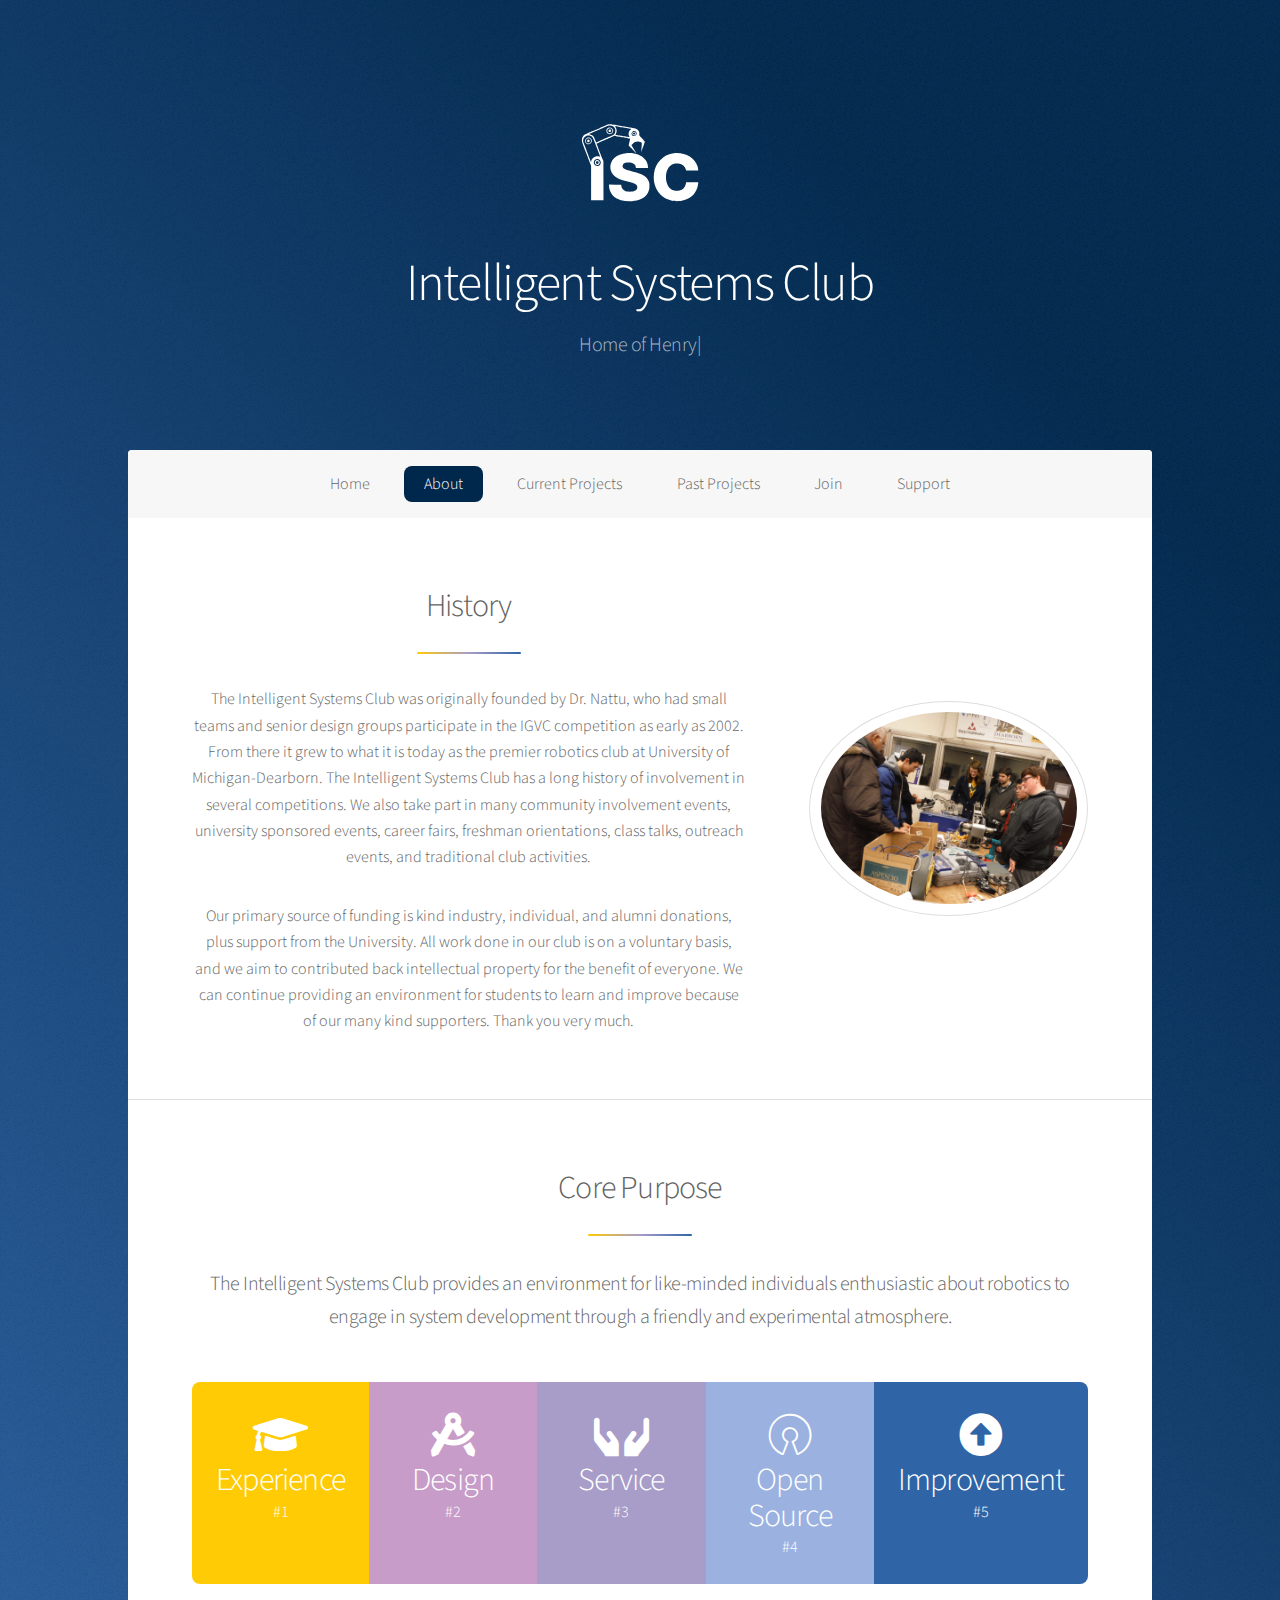
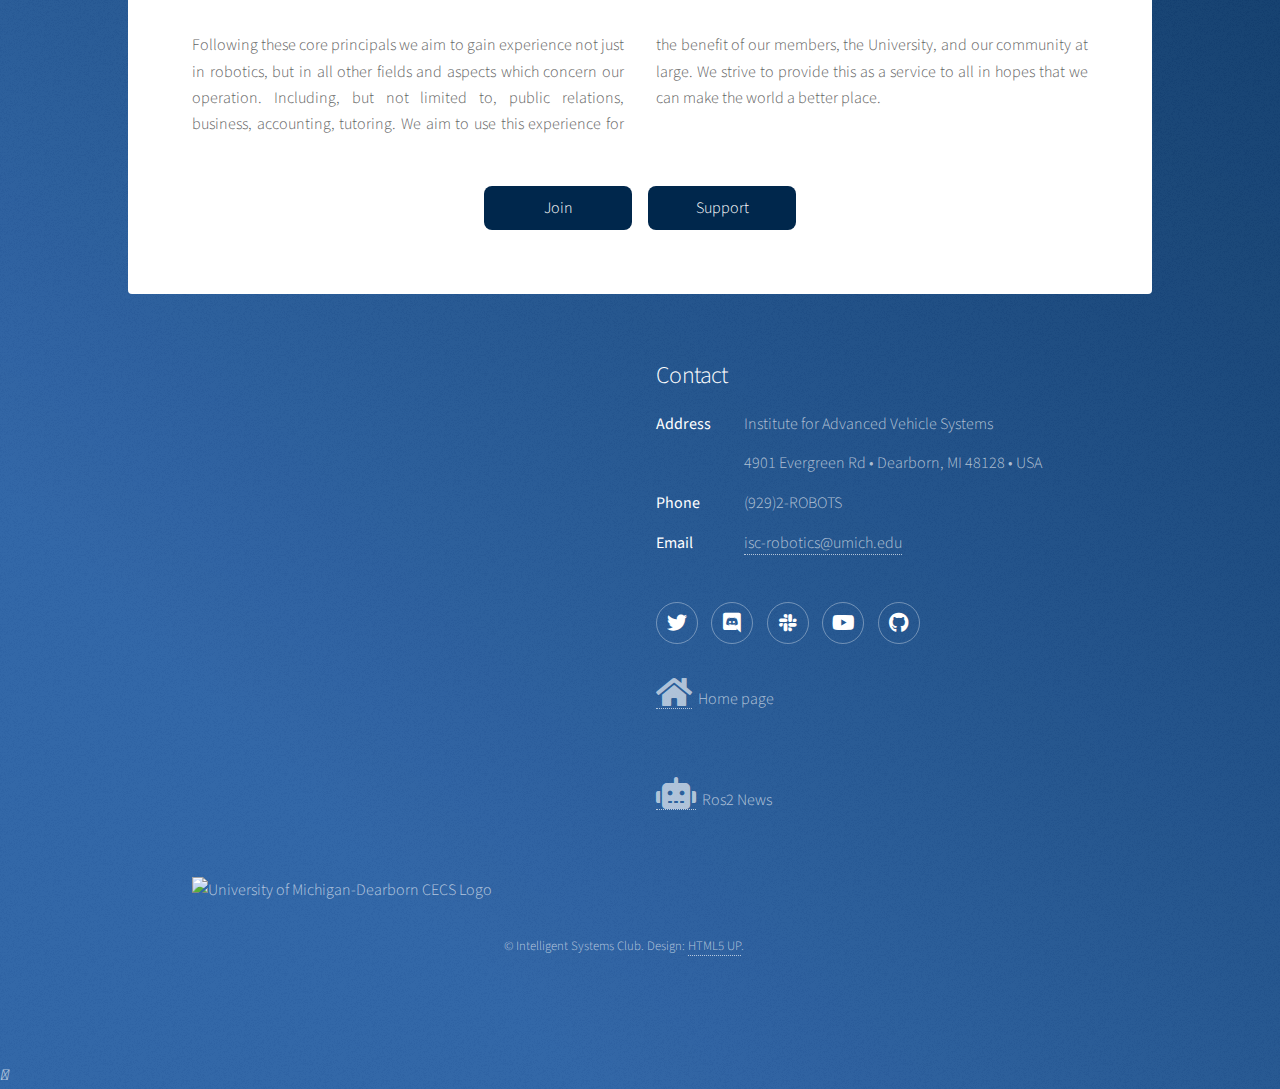
==== about.html @ 3c0016a3 "Merge branch 'main' into main" ====
<!DOCTYPE HTML>
<html lang="en">
	<head>
		<title>Intelligent Systems Club</title>
		<meta charset="utf-8" />
		<meta name="viewport" content="width=device-width, initial-scale=1, user-scalable=no" />
		<link rel="icon" type="image/png" href="images/flavicon.png"/>
		<link rel="stylesheet" href="sass/bin/main.css" />
		<noscript><link rel="stylesheet" href="sass/bin/noscript.css" /></noscript>
	</head>
	<body class="is-preload">

		<!-- Wrapper -->
		<div id="wrapper">

				<!-- Header -->
				<header id="header" class="alt">
					<span class="logo"><img src="images/logo.svg" alt="" /></span>
					<h1>Intelligent Systems Club</h1>
					<p id="splash-text" style="white-space: pre">Sometimes the things we build are smart.</p>
				</header>
				<!-- Nav -->
				<nav id="nav">
					<ul>
						<li><a href="index.html">Home</a></li>
						<li><a class="active">About</a></li>
						<li><a href="current-teams.html">Current Projects</a></li>
						<li><a href="past-teams.html">Past Projects</a></li>
						<li><a href="join.html">Join</a></li>
						<li><a href="sponsors.html">Support</a></li>
					</ul>
				</nav>

				<!-- Main -->
				<div id="main">

					<!-- History -->
					<section id="history" class="main special">
						<div class="spotlight">
							<div class="content">
								<header class="major">
									<h2>History</h2>
								</header>
								<p>
									The Intelligent Systems Club was originally founded by Dr. Nattu, who had small teams and senior design groups
									participate in the IGVC competition as early as 2002. From there it grew to what it is today as the premier 
									robotics club at University of Michigan-Dearborn. The Intelligent Systems Club has a long history of involvement
									in several competitions. We also take part in many community involvement events, university sponsored events,
									career fairs, freshman orientations, class talks, outreach events, and traditional club activities.
								</p>
								<p>
									Our primary source of funding is kind industry, individual, and alumni donations, plus support from the University.
									All work done in our club is on a voluntary basis, and we aim to contributed back intellectual property for the benefit of
									everyone. We can continue providing an environment for students to learn and improve because of our many kind
									supporters. Thank you very much.
								</p>
							</div>
							<span class="image"><img src="images/history.jpg" alt="ISC ELB 184B Room Photo" /></span>
						</div>
					</section>
				
					<!-- Goals -->
					<section id="purpose" class="main special">
						<header class="major">
							<h2>Core Purpose</h2>
							<p>
								The Intelligent Systems Club provides an environment for like-minded individuals enthusiastic
								about robotics to engage in system development through a friendly and experimental atmosphere.
							</p>
						</header>
						<ul class="statistics">
							<li class="style1">
								<span class="icon solid fa-graduation-cap"></span>
								<strong>Experience</strong> #1
							</li>
							<li class="style2">
								<span class="icon solid fa-drafting-compass"></span>
								<strong>Design</strong> #2
							</li>
							<li class="style3">
								<span class="icon solid fa-hands"></span>
								<strong>Service</strong> #3
							</li>
							<li class="style4">
								<span class="icon brands fa-osi"></span>
								<strong>Open Source</strong> #4
							</li>
							<li class="style5">
								<span class="icon solid fa-arrow-alt-circle-up"></span>
								<strong>Improvement</strong> #5
							</li>
						</ul>
						<p class="content">
							Following these core principals we aim to gain experience not just in robotics, but in all other fields and aspects which concern our operation.
							Including, but not limited to, public relations, business, accounting, tutoring. We aim to use this experience for the benefit of our members,
							the University, and our community at large. We strive to provide this as a service to all in hopes that we can make the world a better place.
						</p>
						<footer class="major">
							<ul class="actions special">
								<li><a href="join.html" class="button primary">Join</a></li>
								<li><a href="https://leadersandbest.umich.edu/find/#!/give/basket/fund/326936" class="button primary">Support</a></li>
							</ul>
						</footer>
					</section>

				</div>

			<!-- Footer -->
			<footer id="footer">
				<section>
					<dl class="alt">
						<iframe src="https://calendar.google.com/calendar/embed?height=400&amp;wkst=1&amp;bgcolor=%23ffffff&amp;ctz=America%2FNew_York&amp;src=aXNjLXJvYm90aWNzQHVtaWNoLmVkdQ&amp;src=YWRkcmVzc2Jvb2sjY29udGFjdHNAZ3JvdXAudi5jYWxlbmRhci5nb29nbGUuY29t&amp;src=ZW4udXNhI2hvbGlkYXlAZ3JvdXAudi5jYWxlbmRhci5nb29nbGUuY29t&amp;color=%23039BE5&amp;color=%2333B679&amp;color=%230B8043&amp;showTitle=0&amp;showNav=0&amp;showDate=0&amp;showPrint=0&amp;showTabs=0&amp;showCalendars=0&amp;showTz=1&amp;mode=AGENDA" style="border-width:0" width="400" height="400" frameborder="0" scrolling="no"></iframe>
					</dl>
				</section>
				<section>
					<h2>Contact</h2>
					<dl class="alt">
						<dt>Address</dt>
						<dd>Institute for Advanced Vehicle Systems</dd>
						<dd>4901 Evergreen Rd &bull; Dearborn, MI 48128 &bull; USA</dd>
						<dt>Phone</dt>
						<dd>(929)2-ROBOTS</dd>
						<dt>Email</dt>
						<dd><a href="mailto:isc-robotics@umich.edu">isc-robotics@umich.edu</a></dd>
					</dl>
					<ul class="icons">
						<li><a href="https://twitter.com/iscumd" class="icon brands fa-twitter alt"><span class="label">Twitter</span></a></li>
						<li><a href="https://discord.gg/rFYJDWbCYq" class="icon brands fa-discord alt"><span class="label">Discord</span></a></li>
						<li><a href="https://iscumd.slack.com" class="icon brands fa-slack alt"><span class="label">Slack</span></a></li>
						<li><a href="https://www.youtube.com/channel/UCKsVvxFOK8rj25WXCyK6qrA" class="icon brands fa-youtube alt"><span class="label">Slack</span></a></li>
						<li><a href="https://github.com/iscumd" class="icon brands fa-github alt"><span class="label">GitHub</span></a></li>
						<p><li><a href="http://www.iscumd.com/" class='fas fa-home' style='font-size:32px'></a>&nbsp;&nbsp;Home page </p></li>
						<p><li><a href="https://www.openrobotics.org/blog/tag/ROS+2" class='fas fa-robot' style='font-size:32px'></a>&nbsp;&nbsp;Ros2 News</p></li>
					</ul>
				</section>
				<img src="images/CECS_marketing_white_HEX_LOGO.png" style="height: 50%; width: 50%; object-fit: contain" alt="University of Michigan-Dearborn CECS Logo"> 
				<p class="copyright">&copy; Intelligent Systems Club. Design: <a href="https://html5up.net">HTML5 UP</a>.</p>
			</footer>

		</div>
		<i class="fa-solid fa-robot"></i>
		<!-- Scripts -->
		<script src="js/jquery.min.js"></script>
		<script src="js/jquery.scrollex.min.js"></script>
		<script src="js/jquery.scrolly.min.js"></script>
		<script src="js/browser.min.js"></script>
		<script src="js/breakpoints.min.js"></script>
		<script src="js/util.js"></script>
		<script src="js/main.js"></script>
		<!-- This last one is our custom script, change it if needed-->
		<script src="js/common.js"></script>

	</body>
</html>
---- sass/bin/main.css ----
@import url(fontawesome-all.min.css);
@import "https://fonts.googleapis.com/css?family=Source+Sans+Pro:300,400";
/*
	Stellar by HTML5 UP
	html5up.net | @ajlkn
	Free for personal and commercial use under the CCA 3.0 license (html5up.net/license)
*/
html,
body,
div,
span,
applet,
object,
iframe,
h1,
h2,
h3,
h4,
h5,
h6,
p,
blockquote,
pre,
a,
abbr,
acronym,
address,
big,
cite,
code,
del,
dfn,
em,
img,
ins,
kbd,
q,
s,
samp,
small,
strike,
strong,
sub,
sup,
tt,
var,
b,
u,
i,
center,
dl,
dt,
dd,
ol,
ul,
li,
fieldset,
form,
label,
legend,
table,
caption,
tbody,
tfoot,
thead,
tr,
th,
td,
article,
aside,
canvas,
details,
embed,
figure,
figcaption,
footer,
header,
hgroup,
menu,
nav,
output,
ruby,
section,
summary,
time,
mark,
audio,
video {
  margin: 0;
  padding: 0;
  border: 0;
  font-size: 100%;
  font: inherit;
  vertical-align: baseline;
}

article,
aside,
details,
figcaption,
figure,
footer,
header,
hgroup,
menu,
nav,
section {
  display: block;
}

body {
  line-height: 1;
}

ol,
ul {
  list-style: none;
}

blockquote,
q {
  quotes: none;
}
blockquote:before,
blockquote:after,
q:before,
q:after {
  content: "";
  content: none;
}

table {
  border-collapse: collapse;
  border-spacing: 0;
}

body {
  -webkit-text-size-adjust: none;
}

mark {
  background-color: transparent;
  color: inherit;
}

input::-moz-focus-inner {
  border: 0;
  padding: 0;
}

input,
select,
textarea {
  -moz-appearance: none;
  -webkit-appearance: none;
  -ms-appearance: none;
  appearance: none;
}

/* Basic */
@-ms-viewport {
  width: device-width;
}
body {
  -ms-overflow-style: scrollbar;
}

@media screen and (max-width: 480px) {
  html,
  body {
    min-width: 320px;
  }
}
html {
  box-sizing: border-box;
}

*,
*:before,
*:after {
  box-sizing: inherit;
}

body {
  background-color: #935d8c;
  background-image: url("images/overlay.png"),
    -moz-linear-gradient(45deg, #2f65a7 15%, #00274c 85%);
  background-image: url("images/overlay.png"),
    -webkit-linear-gradient(45deg, #2f65a7 15%, #00274c 85%);
  background-image: url("images/overlay.png"),
    -ms-linear-gradient(45deg, #2f65a7 15%, #00274c 85%);
  background-image: url("images/overlay.png"),
    linear-gradient(45deg, #2f65a7 15%, #00274c 85%);
}
body.is-preload *,
body.is-preload *:before,
body.is-preload *:after {
  -moz-animation: none !important;
  -webkit-animation: none !important;
  -ms-animation: none !important;
  animation: none !important;
  -moz-transition: none !important;
  -webkit-transition: none !important;
  -ms-transition: none !important;
  transition: none !important;
}

/* Type */
body {
  background-color: #935d8c;
  color: rgba(255, 255, 255, 0.65);
}

body,
input,
select,
textarea {
  font-family: "Source Sans Pro", Helvetica, sans-serif;
  font-size: 17pt;
  font-weight: 300;
  line-height: 1.65;
}
@media screen and (max-width: 1680px) {
  body,
  input,
  select,
  textarea {
    font-size: 14pt;
  }
}
@media screen and (max-width: 1280px) {
  body,
  input,
  select,
  textarea {
    font-size: 12pt;
  }
}
@media screen and (max-width: 360px) {
  body,
  input,
  select,
  textarea {
    font-size: 11pt;
  }
}

a {
  -moz-transition: color 0.2s ease, border-bottom 0.2s ease;
  -webkit-transition: color 0.2s ease, border-bottom 0.2s ease;
  -ms-transition: color 0.2s ease, border-bottom 0.2s ease;
  transition: color 0.2s ease, border-bottom 0.2s ease;
  text-decoration: none;
  border-bottom: dotted 1px;
  color: inherit;
}
a:hover {
  border-bottom-color: transparent;
}

strong,
b {
  font-weight: 400;
}

em,
i {
  font-style: italic;
}

p {
  margin: 0 0 2em 0;
}
p.content {
  -moz-columns: 20em 2;
  -webkit-columns: 20em 2;
  -ms-columns: 20em 2;
  columns: 20em 2;
  -moz-column-gap: 2em;
  -webkit-column-gap: 2em;
  -ms-column-gap: 2em;
  column-gap: 2em;
  text-align: justify;
}

h1,
h2,
h3,
h4,
h5,
h6 {
  font-weight: 300;
  line-height: 1.5;
  margin: 0 0 0.7em 0;
  letter-spacing: -0.025em;
}
h1 a,
h2 a,
h3 a,
h4 a,
h5 a,
h6 a {
  color: inherit;
  text-decoration: none;
}

h1 {
  font-size: 2.5em;
  line-height: 1.2;
}

h2 {
  font-size: 1.5em;
}

h3 {
  font-size: 1.25em;
}

h4 {
  font-size: 1.1em;
}

h5 {
  font-size: 0.9em;
}

h6 {
  font-size: 0.7em;
}

@media screen and (max-width: 736px) {
  h1 {
    font-size: 2em;
  }
}
sub {
  font-size: 0.8em;
  position: relative;
  top: 0.5em;
}

sup {
  font-size: 0.8em;
  position: relative;
  top: -0.5em;
}

blockquote {
  border-left: solid 4px;
  font-style: italic;
  margin: 0 0 2em 0;
  padding: 0.5em 0 0.5em 2em;
}

code {
  border-radius: 8px;
  border: solid 1px;
  font-family: "Courier New", monospace;
  font-size: 0.9em;
  margin: 0 0.25em;
  padding: 0.25em 0.65em;
}

pre {
  -webkit-overflow-scrolling: touch;
  font-family: "Courier New", monospace;
  font-size: 0.9em;
  margin: 0 0 2em 0;
}
pre code {
  display: block;
  line-height: 1.75;
  padding: 1em 1.5em;
  overflow-x: auto;
}

hr {
  border: 0;
  border-bottom: solid 1px;
  margin: 2em 0;
}
hr.major {
  margin: 3em 0;
}

.align-left {
  text-align: left;
}

.align-center {
  text-align: center;
}

.align-right {
  text-align: right;
}

input,
select,
textarea {
  color: #ffffff;
}

a:hover {
  color: #ffffff;
}

strong,
b {
  color: #ffffff;
}

h1,
h2,
h3,
h4,
h5,
h6 {
  color: #ffffff;
}

blockquote {
  border-left-color: rgba(255, 255, 255, 0.35);
}

code {
  background: rgba(255, 255, 255, 0.075);
  border-color: rgba(255, 255, 255, 0.35);
}

hr {
  border-bottom-color: rgba(255, 255, 255, 0.35);
}

/* Row */
.row {
  display: flex;
  flex-wrap: wrap;
  box-sizing: border-box;
  align-items: stretch;
}
.row > * {
  box-sizing: border-box;
}
.row.gtr-uniform > * > :last-child {
  margin-bottom: 0;
}
.row.aln-left {
  justify-content: flex-start;
}
.row.aln-center {
  justify-content: center;
}
.row.aln-right {
  justify-content: flex-end;
}
.row.aln-top {
  align-items: flex-start;
}
.row.aln-middle {
  align-items: center;
}
.row.aln-bottom {
  align-items: flex-end;
}
.row > .imp {
  order: -1;
}
.row > .col-1 {
  width: 8.3333333333%;
}
.row > .off-1 {
  margin-left: 8.3333333333%;
}
.row > .col-2 {
  width: 16.6666666667%;
}
.row > .off-2 {
  margin-left: 16.6666666667%;
}
.row > .col-3 {
  width: 25%;
}
.row > .off-3 {
  margin-left: 25%;
}
.row > .col-4 {
  width: 33.3333333333%;
}
.row > .off-4 {
  margin-left: 33.3333333333%;
}
.row > .col-5 {
  width: 41.6666666667%;
}
.row > .off-5 {
  margin-left: 41.6666666667%;
}
.row > .col-6 {
  width: 50%;
}
.row > .off-6 {
  margin-left: 50%;
}
.row > .col-7 {
  width: 58.3333333333%;
}
.row > .off-7 {
  margin-left: 58.3333333333%;
}
.row > .col-8 {
  width: 66.6666666667%;
}
.row > .off-8 {
  margin-left: 66.6666666667%;
}
.row > .col-9 {
  width: 75%;
}
.row > .off-9 {
  margin-left: 75%;
}
.row > .col-10 {
  width: 83.3333333333%;
}
.row > .off-10 {
  margin-left: 83.3333333333%;
}
.row > .col-11 {
  width: 91.6666666667%;
}
.row > .off-11 {
  margin-left: 91.6666666667%;
}
.row > .col-12 {
  width: 100%;
}
.row > .off-12 {
  margin-left: 100%;
}
.row.gtr-0 {
  margin-top: 0;
  margin-left: 0em;
}
.row.gtr-0 > * {
  padding: 0 0 0 0em;
}
.row.gtr-0.gtr-uniform {
  margin-top: 0em;
}
.row.gtr-0.gtr-uniform > * {
  padding-top: 0em;
}
.row.gtr-25 {
  margin-top: 0;
  margin-left: -0.375em;
}
.row.gtr-25 > * {
  padding: 0 0 0 0.375em;
}
.row.gtr-25.gtr-uniform {
  margin-top: -0.375em;
}
.row.gtr-25.gtr-uniform > * {
  padding-top: 0.375em;
}
.row.gtr-50 {
  margin-top: 0;
  margin-left: -0.75em;
}
.row.gtr-50 > * {
  padding: 0 0 0 0.75em;
}
.row.gtr-50.gtr-uniform {
  margin-top: -0.75em;
}
.row.gtr-50.gtr-uniform > * {
  padding-top: 0.75em;
}
.row {
  margin-top: 0;
  margin-left: -1.5em;
}
.row > * {
  padding: 0 0 0 1.5em;
}
.row.gtr-uniform {
  margin-top: -1.5em;
}
.row.gtr-uniform > * {
  padding-top: 1.5em;
}
.row.gtr-150 {
  margin-top: 0;
  margin-left: -2.25em;
}
.row.gtr-150 > * {
  padding: 0 0 0 2.25em;
}
.row.gtr-150.gtr-uniform {
  margin-top: -2.25em;
}
.row.gtr-150.gtr-uniform > * {
  padding-top: 2.25em;
}
.row.gtr-200 {
  margin-top: 0;
  margin-left: -3em;
}
.row.gtr-200 > * {
  padding: 0 0 0 3em;
}
.row.gtr-200.gtr-uniform {
  margin-top: -3em;
}
.row.gtr-200.gtr-uniform > * {
  padding-top: 3em;
}
@media screen and (max-width: 1680px) {
  .row {
    display: flex;
    flex-wrap: wrap;
    box-sizing: border-box;
    align-items: stretch;
  }
  .row > * {
    box-sizing: border-box;
  }
  .row.gtr-uniform > * > :last-child {
    margin-bottom: 0;
  }
  .row.aln-left {
    justify-content: flex-start;
  }
  .row.aln-center {
    justify-content: center;
  }
  .row.aln-right {
    justify-content: flex-end;
  }
  .row.aln-top {
    align-items: flex-start;
  }
  .row.aln-middle {
    align-items: center;
  }
  .row.aln-bottom {
    align-items: flex-end;
  }
  .row > .imp-xlarge {
    order: -1;
  }
  .row > .col-1-xlarge {
    width: 8.3333333333%;
  }
  .row > .off-1-xlarge {
    margin-left: 8.3333333333%;
  }
  .row > .col-2-xlarge {
    width: 16.6666666667%;
  }
  .row > .off-2-xlarge {
    margin-left: 16.6666666667%;
  }
  .row > .col-3-xlarge {
    width: 25%;
  }
  .row > .off-3-xlarge {
    margin-left: 25%;
  }
  .row > .col-4-xlarge {
    width: 33.3333333333%;
  }
  .row > .off-4-xlarge {
    margin-left: 33.3333333333%;
  }
  .row > .col-5-xlarge {
    width: 41.6666666667%;
  }
  .row > .off-5-xlarge {
    margin-left: 41.6666666667%;
  }
  .row > .col-6-xlarge {
    width: 50%;
  }
  .row > .off-6-xlarge {
    margin-left: 50%;
  }
  .row > .col-7-xlarge {
    width: 58.3333333333%;
  }
  .row > .off-7-xlarge {
    margin-left: 58.3333333333%;
  }
  .row > .col-8-xlarge {
    width: 66.6666666667%;
  }
  .row > .off-8-xlarge {
    margin-left: 66.6666666667%;
  }
  .row > .col-9-xlarge {
    width: 75%;
  }
  .row > .off-9-xlarge {
    margin-left: 75%;
  }
  .row > .col-10-xlarge {
    width: 83.3333333333%;
  }
  .row > .off-10-xlarge {
    margin-left: 83.3333333333%;
  }
  .row > .col-11-xlarge {
    width: 91.6666666667%;
  }
  .row > .off-11-xlarge {
    margin-left: 91.6666666667%;
  }
  .row > .col-12-xlarge {
    width: 100%;
  }
  .row > .off-12-xlarge {
    margin-left: 100%;
  }
  .row.gtr-0 {
    margin-top: 0;
    margin-left: 0em;
  }
  .row.gtr-0 > * {
    padding: 0 0 0 0em;
  }
  .row.gtr-0.gtr-uniform {
    margin-top: 0em;
  }
  .row.gtr-0.gtr-uniform > * {
    padding-top: 0em;
  }
  .row.gtr-25 {
    margin-top: 0;
    margin-left: -0.375em;
  }
  .row.gtr-25 > * {
    padding: 0 0 0 0.375em;
  }
  .row.gtr-25.gtr-uniform {
    margin-top: -0.375em;
  }
  .row.gtr-25.gtr-uniform > * {
    padding-top: 0.375em;
  }
  .row.gtr-50 {
    margin-top: 0;
    margin-left: -0.75em;
  }
  .row.gtr-50 > * {
    padding: 0 0 0 0.75em;
  }
  .row.gtr-50.gtr-uniform {
    margin-top: -0.75em;
  }
  .row.gtr-50.gtr-uniform > * {
    padding-top: 0.75em;
  }
  .row {
    margin-top: 0;
    margin-left: -1.5em;
  }
  .row > * {
    padding: 0 0 0 1.5em;
  }
  .row.gtr-uniform {
    margin-top: -1.5em;
  }
  .row.gtr-uniform > * {
    padding-top: 1.5em;
  }
  .row.gtr-150 {
    margin-top: 0;
    margin-left: -2.25em;
  }
  .row.gtr-150 > * {
    padding: 0 0 0 2.25em;
  }
  .row.gtr-150.gtr-uniform {
    margin-top: -2.25em;
  }
  .row.gtr-150.gtr-uniform > * {
    padding-top: 2.25em;
  }
  .row.gtr-200 {
    margin-top: 0;
    margin-left: -3em;
  }
  .row.gtr-200 > * {
    padding: 0 0 0 3em;
  }
  .row.gtr-200.gtr-uniform {
    margin-top: -3em;
  }
  .row.gtr-200.gtr-uniform > * {
    padding-top: 3em;
  }
}
@media screen and (max-width: 1280px) {
  .row {
    display: flex;
    flex-wrap: wrap;
    box-sizing: border-box;
    align-items: stretch;
  }
  .row > * {
    box-sizing: border-box;
  }
  .row.gtr-uniform > * > :last-child {
    margin-bottom: 0;
  }
  .row.aln-left {
    justify-content: flex-start;
  }
  .row.aln-center {
    justify-content: center;
  }
  .row.aln-right {
    justify-content: flex-end;
  }
  .row.aln-top {
    align-items: flex-start;
  }
  .row.aln-middle {
    align-items: center;
  }
  .row.aln-bottom {
    align-items: flex-end;
  }
  .row > .imp-large {
    order: -1;
  }
  .row > .col-1-large {
    width: 8.3333333333%;
  }
  .row > .off-1-large {
    margin-left: 8.3333333333%;
  }
  .row > .col-2-large {
    width: 16.6666666667%;
  }
  .row > .off-2-large {
    margin-left: 16.6666666667%;
  }
  .row > .col-3-large {
    width: 25%;
  }
  .row > .off-3-large {
    margin-left: 25%;
  }
  .row > .col-4-large {
    width: 33.3333333333%;
  }
  .row > .off-4-large {
    margin-left: 33.3333333333%;
  }
  .row > .col-5-large {
    width: 41.6666666667%;
  }
  .row > .off-5-large {
    margin-left: 41.6666666667%;
  }
  .row > .col-6-large {
    width: 50%;
  }
  .row > .off-6-large {
    margin-left: 50%;
  }
  .row > .col-7-large {
    width: 58.3333333333%;
  }
  .row > .off-7-large {
    margin-left: 58.3333333333%;
  }
  .row > .col-8-large {
    width: 66.6666666667%;
  }
  .row > .off-8-large {
    margin-left: 66.6666666667%;
  }
  .row > .col-9-large {
    width: 75%;
  }
  .row > .off-9-large {
    margin-left: 75%;
  }
  .row > .col-10-large {
    width: 83.3333333333%;
  }
  .row > .off-10-large {
    margin-left: 83.3333333333%;
  }
  .row > .col-11-large {
    width: 91.6666666667%;
  }
  .row > .off-11-large {
    margin-left: 91.6666666667%;
  }
  .row > .col-12-large {
    width: 100%;
  }
  .row > .off-12-large {
    margin-left: 100%;
  }
  .row.gtr-0 {
    margin-top: 0;
    margin-left: 0em;
  }
  .row.gtr-0 > * {
    padding: 0 0 0 0em;
  }
  .row.gtr-0.gtr-uniform {
    margin-top: 0em;
  }
  .row.gtr-0.gtr-uniform > * {
    padding-top: 0em;
  }
  .row.gtr-25 {
    margin-top: 0;
    margin-left: -0.375em;
  }
  .row.gtr-25 > * {
    padding: 0 0 0 0.375em;
  }
  .row.gtr-25.gtr-uniform {
    margin-top: -0.375em;
  }
  .row.gtr-25.gtr-uniform > * {
    padding-top: 0.375em;
  }
  .row.gtr-50 {
    margin-top: 0;
    margin-left: -0.75em;
  }
  .row.gtr-50 > * {
    padding: 0 0 0 0.75em;
  }
  .row.gtr-50.gtr-uniform {
    margin-top: -0.75em;
  }
  .row.gtr-50.gtr-uniform > * {
    padding-top: 0.75em;
  }
  .row {
    margin-top: 0;
    margin-left: -1.5em;
  }
  .row > * {
    padding: 0 0 0 1.5em;
  }
  .row.gtr-uniform {
    margin-top: -1.5em;
  }
  .row.gtr-uniform > * {
    padding-top: 1.5em;
  }
  .row.gtr-150 {
    margin-top: 0;
    margin-left: -2.25em;
  }
  .row.gtr-150 > * {
    padding: 0 0 0 2.25em;
  }
  .row.gtr-150.gtr-uniform {
    margin-top: -2.25em;
  }
  .row.gtr-150.gtr-uniform > * {
    padding-top: 2.25em;
  }
  .row.gtr-200 {
    margin-top: 0;
    margin-left: -3em;
  }
  .row.gtr-200 > * {
    padding: 0 0 0 3em;
  }
  .row.gtr-200.gtr-uniform {
    margin-top: -3em;
  }
  .row.gtr-200.gtr-uniform > * {
    padding-top: 3em;
  }
}
@media screen and (max-width: 980px) {
  .row {
    display: flex;
    flex-wrap: wrap;
    box-sizing: border-box;
    align-items: stretch;
  }
  .row > * {
    box-sizing: border-box;
  }
  .row.gtr-uniform > * > :last-child {
    margin-bottom: 0;
  }
  .row.aln-left {
    justify-content: flex-start;
  }
  .row.aln-center {
    justify-content: center;
  }
  .row.aln-right {
    justify-content: flex-end;
  }
  .row.aln-top {
    align-items: flex-start;
  }
  .row.aln-middle {
    align-items: center;
  }
  .row.aln-bottom {
    align-items: flex-end;
  }
  .row > .imp-medium {
    order: -1;
  }
  .row > .col-1-medium {
    width: 8.3333333333%;
  }
  .row > .off-1-medium {
    margin-left: 8.3333333333%;
  }
  .row > .col-2-medium {
    width: 16.6666666667%;
  }
  .row > .off-2-medium {
    margin-left: 16.6666666667%;
  }
  .row > .col-3-medium {
    width: 25%;
  }
  .row > .off-3-medium {
    margin-left: 25%;
  }
  .row > .col-4-medium {
    width: 33.3333333333%;
  }
  .row > .off-4-medium {
    margin-left: 33.3333333333%;
  }
  .row > .col-5-medium {
    width: 41.6666666667%;
  }
  .row > .off-5-medium {
    margin-left: 41.6666666667%;
  }
  .row > .col-6-medium {
    width: 50%;
  }
  .row > .off-6-medium {
    margin-left: 50%;
  }
  .row > .col-7-medium {
    width: 58.3333333333%;
  }
  .row > .off-7-medium {
    margin-left: 58.3333333333%;
  }
  .row > .col-8-medium {
    width: 66.6666666667%;
  }
  .row > .off-8-medium {
    margin-left: 66.6666666667%;
  }
  .row > .col-9-medium {
    width: 75%;
  }
  .row > .off-9-medium {
    margin-left: 75%;
  }
  .row > .col-10-medium {
    width: 83.3333333333%;
  }
  .row > .off-10-medium {
    margin-left: 83.3333333333%;
  }
  .row > .col-11-medium {
    width: 91.6666666667%;
  }
  .row > .off-11-medium {
    margin-left: 91.6666666667%;
  }
  .row > .col-12-medium {
    width: 100%;
  }
  .row > .off-12-medium {
    margin-left: 100%;
  }
  .row.gtr-0 {
    margin-top: 0;
    margin-left: 0em;
  }
  .row.gtr-0 > * {
    padding: 0 0 0 0em;
  }
  .row.gtr-0.gtr-uniform {
    margin-top: 0em;
  }
  .row.gtr-0.gtr-uniform > * {
    padding-top: 0em;
  }
  .row.gtr-25 {
    margin-top: 0;
    margin-left: -0.375em;
  }
  .row.gtr-25 > * {
    padding: 0 0 0 0.375em;
  }
  .row.gtr-25.gtr-uniform {
    margin-top: -0.375em;
  }
  .row.gtr-25.gtr-uniform > * {
    padding-top: 0.375em;
  }
  .row.gtr-50 {
    margin-top: 0;
    margin-left: -0.75em;
  }
  .row.gtr-50 > * {
    padding: 0 0 0 0.75em;
  }
  .row.gtr-50.gtr-uniform {
    margin-top: -0.75em;
  }
  .row.gtr-50.gtr-uniform > * {
    padding-top: 0.75em;
  }
  .row {
    margin-top: 0;
    margin-left: -1.5em;
  }
  .row > * {
    padding: 0 0 0 1.5em;
  }
  .row.gtr-uniform {
    margin-top: -1.5em;
  }
  .row.gtr-uniform > * {
    padding-top: 1.5em;
  }
  .row.gtr-150 {
    margin-top: 0;
    margin-left: -2.25em;
  }
  .row.gtr-150 > * {
    padding: 0 0 0 2.25em;
  }
  .row.gtr-150.gtr-uniform {
    margin-top: -2.25em;
  }
  .row.gtr-150.gtr-uniform > * {
    padding-top: 2.25em;
  }
  .row.gtr-200 {
    margin-top: 0;
    margin-left: -3em;
  }
  .row.gtr-200 > * {
    padding: 0 0 0 3em;
  }
  .row.gtr-200.gtr-uniform {
    margin-top: -3em;
  }
  .row.gtr-200.gtr-uniform > * {
    padding-top: 3em;
  }
}
@media screen and (max-width: 736px) {
  .row {
    display: flex;
    flex-wrap: wrap;
    box-sizing: border-box;
    align-items: stretch;
  }
  .row > * {
    box-sizing: border-box;
  }
  .row.gtr-uniform > * > :last-child {
    margin-bottom: 0;
  }
  .row.aln-left {
    justify-content: flex-start;
  }
  .row.aln-center {
    justify-content: center;
  }
  .row.aln-right {
    justify-content: flex-end;
  }
  .row.aln-top {
    align-items: flex-start;
  }
  .row.aln-middle {
    align-items: center;
  }
  .row.aln-bottom {
    align-items: flex-end;
  }
  .row > .imp-small {
    order: -1;
  }
  .row > .col-1-small {
    width: 8.3333333333%;
  }
  .row > .off-1-small {
    margin-left: 8.3333333333%;
  }
  .row > .col-2-small {
    width: 16.6666666667%;
  }
  .row > .off-2-small {
    margin-left: 16.6666666667%;
  }
  .row > .col-3-small {
    width: 25%;
  }
  .row > .off-3-small {
    margin-left: 25%;
  }
  .row > .col-4-small {
    width: 33.3333333333%;
  }
  .row > .off-4-small {
    margin-left: 33.3333333333%;
  }
  .row > .col-5-small {
    width: 41.6666666667%;
  }
  .row > .off-5-small {
    margin-left: 41.6666666667%;
  }
  .row > .col-6-small {
    width: 50%;
  }
  .row > .off-6-small {
    margin-left: 50%;
  }
  .row > .col-7-small {
    width: 58.3333333333%;
  }
  .row > .off-7-small {
    margin-left: 58.3333333333%;
  }
  .row > .col-8-small {
    width: 66.6666666667%;
  }
  .row > .off-8-small {
    margin-left: 66.6666666667%;
  }
  .row > .col-9-small {
    width: 75%;
  }
  .row > .off-9-small {
    margin-left: 75%;
  }
  .row > .col-10-small {
    width: 83.3333333333%;
  }
  .row > .off-10-small {
    margin-left: 83.3333333333%;
  }
  .row > .col-11-small {
    width: 91.6666666667%;
  }
  .row > .off-11-small {
    margin-left: 91.6666666667%;
  }
  .row > .col-12-small {
    width: 100%;
  }
  .row > .off-12-small {
    margin-left: 100%;
  }
  .row.gtr-0 {
    margin-top: 0;
    margin-left: 0em;
  }
  .row.gtr-0 > * {
    padding: 0 0 0 0em;
  }
  .row.gtr-0.gtr-uniform {
    margin-top: 0em;
  }
  .row.gtr-0.gtr-uniform > * {
    padding-top: 0em;
  }
  .row.gtr-25 {
    margin-top: 0;
    margin-left: -0.25em;
  }
  .row.gtr-25 > * {
    padding: 0 0 0 0.25em;
  }
  .row.gtr-25.gtr-uniform {
    margin-top: -0.25em;
  }
  .row.gtr-25.gtr-uniform > * {
    padding-top: 0.25em;
  }
  .row.gtr-50 {
    margin-top: 0;
    margin-left: -0.5em;
  }
  .row.gtr-50 > * {
    padding: 0 0 0 0.5em;
  }
  .row.gtr-50.gtr-uniform {
    margin-top: -0.5em;
  }
  .row.gtr-50.gtr-uniform > * {
    padding-top: 0.5em;
  }
  .row {
    margin-top: 0;
    margin-left: -1em;
  }
  .row > * {
    padding: 0 0 0 1em;
  }
  .row.gtr-uniform {
    margin-top: -1em;
  }
  .row.gtr-uniform > * {
    padding-top: 1em;
  }
  .row.gtr-150 {
    margin-top: 0;
    margin-left: -1.5em;
  }
  .row.gtr-150 > * {
    padding: 0 0 0 1.5em;
  }
  .row.gtr-150.gtr-uniform {
    margin-top: -1.5em;
  }
  .row.gtr-150.gtr-uniform > * {
    padding-top: 1.5em;
  }
  .row.gtr-200 {
    margin-top: 0;
    margin-left: -2em;
  }
  .row.gtr-200 > * {
    padding: 0 0 0 2em;
  }
  .row.gtr-200.gtr-uniform {
    margin-top: -2em;
  }
  .row.gtr-200.gtr-uniform > * {
    padding-top: 2em;
  }
}
@media screen and (max-width: 480px) {
  .row {
    display: flex;
    flex-wrap: wrap;
    box-sizing: border-box;
    align-items: stretch;
  }
  .row > * {
    box-sizing: border-box;
  }
  .row.gtr-uniform > * > :last-child {
    margin-bottom: 0;
  }
  .row.aln-left {
    justify-content: flex-start;
  }
  .row.aln-center {
    justify-content: center;
  }
  .row.aln-right {
    justify-content: flex-end;
  }
  .row.aln-top {
    align-items: flex-start;
  }
  .row.aln-middle {
    align-items: center;
  }
  .row.aln-bottom {
    align-items: flex-end;
  }
  .row > .imp-xsmall {
    order: -1;
  }
  .row > .col-1-xsmall {
    width: 8.3333333333%;
  }
  .row > .off-1-xsmall {
    margin-left: 8.3333333333%;
  }
  .row > .col-2-xsmall {
    width: 16.6666666667%;
  }
  .row > .off-2-xsmall {
    margin-left: 16.6666666667%;
  }
  .row > .col-3-xsmall {
    width: 25%;
  }
  .row > .off-3-xsmall {
    margin-left: 25%;
  }
  .row > .col-4-xsmall {
    width: 33.3333333333%;
  }
  .row > .off-4-xsmall {
    margin-left: 33.3333333333%;
  }
  .row > .col-5-xsmall {
    width: 41.6666666667%;
  }
  .row > .off-5-xsmall {
    margin-left: 41.6666666667%;
  }
  .row > .col-6-xsmall {
    width: 50%;
  }
  .row > .off-6-xsmall {
    margin-left: 50%;
  }
  .row > .col-7-xsmall {
    width: 58.3333333333%;
  }
  .row > .off-7-xsmall {
    margin-left: 58.3333333333%;
  }
  .row > .col-8-xsmall {
    width: 66.6666666667%;
  }
  .row > .off-8-xsmall {
    margin-left: 66.6666666667%;
  }
  .row > .col-9-xsmall {
    width: 75%;
  }
  .row > .off-9-xsmall {
    margin-left: 75%;
  }
  .row > .col-10-xsmall {
    width: 83.3333333333%;
  }
  .row > .off-10-xsmall {
    margin-left: 83.3333333333%;
  }
  .row > .col-11-xsmall {
    width: 91.6666666667%;
  }
  .row > .off-11-xsmall {
    margin-left: 91.6666666667%;
  }
  .row > .col-12-xsmall {
    width: 100%;
  }
  .row > .off-12-xsmall {
    margin-left: 100%;
  }
  .row.gtr-0 {
    margin-top: 0;
    margin-left: 0em;
  }
  .row.gtr-0 > * {
    padding: 0 0 0 0em;
  }
  .row.gtr-0.gtr-uniform {
    margin-top: 0em;
  }
  .row.gtr-0.gtr-uniform > * {
    padding-top: 0em;
  }
  .row.gtr-25 {
    margin-top: 0;
    margin-left: -0.3125em;
  }
  .row.gtr-25 > * {
    padding: 0 0 0 0.3125em;
  }
  .row.gtr-25.gtr-uniform {
    margin-top: -0.3125em;
  }
  .row.gtr-25.gtr-uniform > * {
    padding-top: 0.3125em;
  }
  .row.gtr-50 {
    margin-top: 0;
    margin-left: -0.625em;
  }
  .row.gtr-50 > * {
    padding: 0 0 0 0.625em;
  }
  .row.gtr-50.gtr-uniform {
    margin-top: -0.625em;
  }
  .row.gtr-50.gtr-uniform > * {
    padding-top: 0.625em;
  }
  .row {
    margin-top: 0;
    margin-left: -1.25em;
  }
  .row > * {
    padding: 0 0 0 1.25em;
  }
  .row.gtr-uniform {
    margin-top: -1.25em;
  }
  .row.gtr-uniform > * {
    padding-top: 1.25em;
  }
  .row.gtr-150 {
    margin-top: 0;
    margin-left: -1.875em;
  }
  .row.gtr-150 > * {
    padding: 0 0 0 1.875em;
  }
  .row.gtr-150.gtr-uniform {
    margin-top: -1.875em;
  }
  .row.gtr-150.gtr-uniform > * {
    padding-top: 1.875em;
  }
  .row.gtr-200 {
    margin-top: 0;
    margin-left: -2.5em;
  }
  .row.gtr-200 > * {
    padding: 0 0 0 2.5em;
  }
  .row.gtr-200.gtr-uniform {
    margin-top: -2.5em;
  }
  .row.gtr-200.gtr-uniform > * {
    padding-top: 2.5em;
  }
}

/* Box */
.box {
  border-radius: 8px;
  border: solid;
  margin-bottom: 2em;
  padding: 1.5em;
}
.box > :last-child,
.box > :last-child > :last-child,
.box > :last-child > :last-child > :last-child {
  margin-bottom: 0;
}
.box.alt {
  border: 0;
  border-radius: 0;
  padding: 0;
}

.box {
  border-color: rgba(255, 255, 255, 0.35);
}

/* Button */
input[type="submit"],
input[type="reset"],
input[type="button"],
button,
.button {
  -moz-appearance: none;
  -webkit-appearance: none;
  -ms-appearance: none;
  appearance: none;
  -moz-transition: background-color 0.2s ease-in-out, color 0.2s ease-in-out;
  -webkit-transition: background-color 0.2s ease-in-out, color 0.2s ease-in-out;
  -ms-transition: background-color 0.2s ease-in-out, color 0.2s ease-in-out;
  transition: background-color 0.2s ease-in-out, color 0.2s ease-in-out;
  border-radius: 8px;
  border: 0;
  cursor: pointer;
  display: inline-block;
  font-weight: 300;
  height: 2.75em;
  line-height: 2.75em;
  min-width: 9.25em;
  padding: 0 1.5em;
  text-align: center;
  text-decoration: none;
  white-space: nowrap;
}
input[type="submit"].icon,
input[type="reset"].icon,
input[type="button"].icon,
button.icon,
.button.icon {
  padding-left: 1.35em;
}
input[type="submit"].icon:before,
input[type="reset"].icon:before,
input[type="button"].icon:before,
button.icon:before,
.button.icon:before {
  margin-right: 0.5em;
}
input[type="submit"].fit,
input[type="reset"].fit,
input[type="button"].fit,
button.fit,
.button.fit {
  width: 100%;
}
input[type="submit"].small,
input[type="reset"].small,
input[type="button"].small,
button.small,
.button.small {
  font-size: 0.8em;
}
input[type="submit"].large,
input[type="reset"].large,
input[type="button"].large,
button.large,
.button.large {
  font-size: 1.35em;
}
input[type="submit"].disabled,
input[type="submit"]:disabled,
input[type="reset"].disabled,
input[type="reset"]:disabled,
input[type="button"].disabled,
input[type="button"]:disabled,
button.disabled,
button:disabled,
.button.disabled,
.button:disabled {
  pointer-events: none;
  opacity: 0.25;
}
@media screen and (max-width: 736px) {
  input[type="submit"],
  input[type="reset"],
  input[type="button"],
  button,
  .button {
    min-width: 0;
  }
}

input[type="submit"],
input[type="reset"],
input[type="button"],
button,
.button {
  background-color: transparent;
  box-shadow: inset 0 0 0 1px rgba(255, 255, 255, 0.35);
  color: #ffffff !important;
}
input[type="submit"]:hover,
input[type="reset"]:hover,
input[type="button"]:hover,
button:hover,
.button:hover {
  background-color: rgba(255, 255, 255, 0.075);
}
input[type="submit"]:active,
input[type="reset"]:active,
input[type="button"]:active,
button:active,
.button:active {
  background-color: rgba(255, 255, 255, 0.2);
}
input[type="submit"].icon:before,
input[type="reset"].icon:before,
input[type="button"].icon:before,
button.icon:before,
.button.icon:before {
  color: rgba(255, 255, 255, 0.5);
}
input[type="submit"].primary,
input[type="reset"].primary,
input[type="button"].primary,
button.primary,
.button.primary {
  background-color: #00274c;
  color: #ffffff !important;
  box-shadow: none;
}
input[type="submit"].primary:hover,
input[type="reset"].primary:hover,
input[type="button"].primary:hover,
button.primary:hover,
.button.primary:hover {
  background-color: #002f5b;
}
input[type="submit"].primary:active,
input[type="reset"].primary:active,
input[type="button"].primary:active,
button.primary:active,
.button.primary:active {
  background-color: #00274c;
}
input[type="submit"].primary.icon:before,
input[type="reset"].primary.icon:before,
input[type="button"].primary.icon:before,
button.primary.icon:before,
.button.primary.icon:before {
  color: #ffffff !important;
}

/* Form */
form {
  margin: 0 0 2em 0;
}

label {
  display: block;
  font-size: 0.9em;
  font-weight: 400;
  margin: 0 0 1em 0;
}

input[type="text"],
input[type="password"],
input[type="email"],
select,
textarea {
  -moz-appearance: none;
  -webkit-appearance: none;
  -ms-appearance: none;
  appearance: none;
  border-radius: 8px;
  border: solid 1px;
  color: inherit;
  display: block;
  outline: 0;
  padding: 0 1em;
  text-decoration: none;
  width: 100%;
}
input[type="text"]:invalid,
input[type="password"]:invalid,
input[type="email"]:invalid,
select:invalid,
textarea:invalid {
  box-shadow: none;
}

select {
  background-size: 1.25rem;
  background-repeat: no-repeat;
  background-position: calc(100% - 1rem) center;
  height: 2.75em;
  padding-right: 2.75em;
  text-overflow: ellipsis;
}
select:focus::-ms-value {
  background-color: transparent;
}
select::-ms-expand {
  display: none;
}

input[type="text"],
input[type="password"],
input[type="email"],
select {
  height: 2.75em;
}

textarea {
  padding: 0.75em 1em;
}

input[type="checkbox"],
input[type="radio"] {
  -moz-appearance: none;
  -webkit-appearance: none;
  -ms-appearance: none;
  appearance: none;
  display: block;
  float: left;
  margin-right: -2em;
  opacity: 0;
  width: 1em;
  z-index: -1;
}
input[type="checkbox"] + label,
input[type="radio"] + label {
  text-decoration: none;
  cursor: pointer;
  display: inline-block;
  font-size: 1em;
  font-weight: 300;
  padding-left: 2.4em;
  padding-right: 0.75em;
  position: relative;
}
input[type="checkbox"] + label:before,
input[type="radio"] + label:before {
  -moz-osx-font-smoothing: grayscale;
  -webkit-font-smoothing: antialiased;
  display: inline-block;
  font-style: normal;
  font-variant: normal;
  text-rendering: auto;
  line-height: 1;
  text-transform: none !important;
  font-family: "Font Awesome 5 Free";
  font-weight: 900;
}
input[type="checkbox"] + label:before,
input[type="radio"] + label:before {
  border-radius: 8px;
  border: solid 1px;
  content: "";
  display: inline-block;
  font-size: 0.8em;
  height: 2.0625em;
  left: 0;
  line-height: 2.0625em;
  position: absolute;
  text-align: center;
  top: 0;
  width: 2.0625em;
}
input[type="checkbox"]:checked + label:before,
input[type="radio"]:checked + label:before {
  content: "\f00c";
}

input[type="checkbox"] + label:before {
  border-radius: 8px;
}

input[type="radio"] + label:before {
  border-radius: 100%;
}

::-webkit-input-placeholder {
  opacity: 1;
}

:-moz-placeholder {
  opacity: 1;
}

::-moz-placeholder {
  opacity: 1;
}

:-ms-input-placeholder {
  opacity: 1;
}

label {
  color: #ffffff;
}

input[type="text"],
input[type="password"],
input[type="email"],
select,
textarea {
  background-color: rgba(255, 255, 255, 0.075);
  border-color: rgba(255, 255, 255, 0.35);
}
input[type="text"]:focus,
input[type="password"]:focus,
input[type="email"]:focus,
select:focus,
textarea:focus {
  border-color: #00274c;
  box-shadow: 0 0 0 1px #00274c;
}

select {
  background-image: url("data:image/svg+xml;charset=utf8,%3Csvg xmlns='http://www.w3.org/2000/svg' width='40' height='40' preserveAspectRatio='none' viewBox='0 0 40 40'%3E%3Cpath d='M9.4,12.3l10.4,10.4l10.4-10.4c0.2-0.2,0.5-0.4,0.9-0.4c0.3,0,0.6,0.1,0.9,0.4l3.3,3.3c0.2,0.2,0.4,0.5,0.4,0.9 c0,0.4-0.1,0.6-0.4,0.9L20.7,31.9c-0.2,0.2-0.5,0.4-0.9,0.4c-0.3,0-0.6-0.1-0.9-0.4L4.3,17.3c-0.2-0.2-0.4-0.5-0.4-0.9 c0-0.4,0.1-0.6,0.4-0.9l3.3-3.3c0.2-0.2,0.5-0.4,0.9-0.4S9.1,12.1,9.4,12.3z' fill='rgba(255, 255, 255, 0.35)' /%3E%3C/svg%3E");
}
select option {
  color: #ffffff;
  background: #935d8c;
}

input[type="checkbox"] + label,
input[type="radio"] + label {
  color: rgba(255, 255, 255, 0.65);
}
input[type="checkbox"] + label:before,
input[type="radio"] + label:before {
  background: rgba(255, 255, 255, 0.075);
  border-color: rgba(255, 255, 255, 0.35);
}
input[type="checkbox"]:checked + label:before,
input[type="radio"]:checked + label:before {
  background-color: #ffffff;
  border-color: #ffffff;
  color: #935d8c;
}
input[type="checkbox"]:focus + label:before,
input[type="radio"]:focus + label:before {
  border-color: #00274c;
  box-shadow: 0 0 0 1px #00274c;
}

::-webkit-input-placeholder {
  color: rgba(255, 255, 255, 0.5) !important;
}

:-moz-placeholder {
  color: rgba(255, 255, 255, 0.5) !important;
}

::-moz-placeholder {
  color: rgba(255, 255, 255, 0.5) !important;
}

:-ms-input-placeholder {
  color: rgba(255, 255, 255, 0.5) !important;
}

.formerize-placeholder {
  color: rgba(255, 255, 255, 0.5) !important;
}

/* Icon */
.icon {
  text-decoration: none;
  -moz-transition: background-color 0.2s ease-in-out, color 0.2s ease-in-out;
  -webkit-transition: background-color 0.2s ease-in-out, color 0.2s ease-in-out;
  -ms-transition: background-color 0.2s ease-in-out, color 0.2s ease-in-out;
  transition: background-color 0.2s ease-in-out, color 0.2s ease-in-out;
  border-bottom: none;
  position: relative;
}
.icon:before {
  -moz-osx-font-smoothing: grayscale;
  -webkit-font-smoothing: antialiased;
  display: inline-block;
  font-style: normal;
  font-variant: normal;
  text-rendering: auto;
  line-height: 1;
  text-transform: none !important;
  font-family: "Font Awesome 5 Free";
  font-weight: 400;
}
.icon > .label {
  display: none;
}
.icon:before {
  line-height: solid;
}
.icon.solid:before {
  font-weight: 900;
}
.icon.brands:before {
  font-family: "Font Awesome 5 Brands";
}
.icon.major {
  border: solid 1px;
  display: inline-block;
  border-radius: 100%;
  padding: 0.65em;
  margin: 0 0 2em 0;
  cursor: default;
}
.icon.major:before {
  display: inline-block;
  font-size: 6.25rem;
  width: 2.25em;
  height: 2.25em;
  line-height: 2.2em;
  border-radius: 100%;
  border: solid 1px;
  text-align: center;
}
.icon.alt {
  display: inline-block;
  border: solid 1px;
  border-radius: 100%;
}
.icon.alt:before {
  display: block;
  font-size: 1.25em;
  width: 2em;
  height: 2em;
  text-align: center;
  line-height: 2em;
}
.icon.style1 {
  color: #ffcb05;
}
.icon.style2 {
  color: #c79cc8;
}
.icon.style3 {
  color: #a89cc8;
}
.icon.style4 {
  color: #9bb2e1;
}
.icon.style5 {
  color: #2f65a7;
}
@media screen and (max-width: 1680px) {
  .icon.major:before {
    font-size: 5.5rem;
  }
}
@media screen and (max-width: 1280px) {
  .icon.major:before {
    font-size: 4.75rem;
  }
}
@media screen and (max-width: 736px) {
  .icon.major {
    margin: 0 0 1.5em 0;
    padding: 0.35em;
  }
  .icon.major:before {
    font-size: 3.5rem;
  }
}

.icon.major {
  border-color: rgba(255, 255, 255, 0.35);
}
.icon.major:before {
  border-color: rgba(255, 255, 255, 0.35);
}
.icon.alt {
  border-color: rgba(255, 255, 255, 0.35);
  color: #ffffff;
}
.icon.alt:hover {
  background-color: #ffcb05;
}
.icon.alt:active {
  background-color: rgba(255, 255, 255, 0.2);
}

/* Image */
.image {
  border-radius: 8px;
  border: 0;
  display: inline-block;
  position: relative;
}
.image img {
  border-radius: 8px;
  display: block;
}
.image.left,
.image.right {
  max-width: 40%;
}
.image.left img,
.image.right img {
  width: 100%;
}
.image.left {
  float: left;
  margin: 0 1.5em 1em 0;
  top: 0.25em;
}
.image.right {
  float: right;
  margin: 0 0 1em 1.5em;
  top: 0.25em;
}
.image.fit {
  display: block;
  margin: 0 0 2em 0;
  width: 100%;
}
.image.fit img {
  width: 100%;
}
.image.main {
  display: block;
  margin: 0 0 3em 0;
  width: 100%;
}
.image.main img {
  width: 100%;
}

/* List */
ol {
  list-style: decimal;
  margin: 0 0 2em 0;
  padding-left: 1.25em;
}
ol li {
  padding-left: 0.25em;
}

ul {
  list-style: disc;
  margin: 0 0 2em 0;
  padding-left: 1em;
}
ul li {
  padding-left: 0.5em;
}
ul.alt {
  list-style: none;
  padding-left: 0;
}
ul.alt li {
  border-top: solid 1px;
  padding: 0.5em 0;
}
ul.alt li:first-child {
  border-top: 0;
  padding-top: 0;
}

dl {
  margin: 0 0 2em 0;
}
dl dt {
  display: block;
  font-weight: 400;
  margin: 0 0 1em 0;
}
dl dd {
  margin-left: 2em;
}
dl.alt dt {
  display: block;
  width: 3em;
  margin: 0;
  clear: left;
  float: left;
}
dl.alt dd {
  margin: 0 0 0.85em 5.5em;
}
dl.alt:after {
  content: "";
  display: block;
  clear: both;
}

ul.alt li {
  border-top-color: rgba(255, 255, 255, 0.35);
}

dl dt {
  color: #ffffff;
}

/* Actions */
ul.actions {
  display: -moz-flex;
  display: -webkit-flex;
  display: -ms-flex;
  display: flex;
  cursor: default;
  list-style: none;
  margin-left: -1em;
  padding-left: 0;
}
ul.actions li {
  padding: 0 0 0 1em;
  vertical-align: middle;
}
ul.actions.special {
  -moz-justify-content: center;
  -webkit-justify-content: center;
  -ms-justify-content: center;
  justify-content: center;
  width: 100%;
  margin-left: 0;
}
ul.actions.special li:first-child {
  padding-left: 0;
}
ul.actions.stacked {
  -moz-flex-direction: column;
  -webkit-flex-direction: column;
  -ms-flex-direction: column;
  flex-direction: column;
  margin-left: 0;
}
ul.actions.stacked li {
  padding: 1.3em 0 0 0;
}
ul.actions.stacked li:first-child {
  padding-top: 0;
}
ul.actions.fit {
  width: calc(100% + 1em);
}
ul.actions.fit li {
  -moz-flex-grow: 1;
  -webkit-flex-grow: 1;
  -ms-flex-grow: 1;
  flex-grow: 1;
  -moz-flex-shrink: 1;
  -webkit-flex-shrink: 1;
  -ms-flex-shrink: 1;
  flex-shrink: 1;
  width: 100%;
}
ul.actions.fit li > * {
  width: 100%;
}
ul.actions.fit.stacked {
  width: 100%;
}
@media screen and (max-width: 480px) {
  ul.actions:not(.fixed) {
    -moz-flex-direction: column;
    -webkit-flex-direction: column;
    -ms-flex-direction: column;
    flex-direction: column;
    margin-left: 0;
    width: 100% !important;
  }
  ul.actions:not(.fixed) li {
    -moz-flex-grow: 1;
    -webkit-flex-grow: 1;
    -ms-flex-grow: 1;
    flex-grow: 1;
    -moz-flex-shrink: 1;
    -webkit-flex-shrink: 1;
    -ms-flex-shrink: 1;
    flex-shrink: 1;
    padding: 1em 0 0 0;
    text-align: center;
    width: 100%;
  }
  ul.actions:not(.fixed) li > * {
    width: 100%;
  }
  ul.actions:not(.fixed) li:first-child {
    padding-top: 0;
  }
  ul.actions:not(.fixed) li input[type="submit"],
  ul.actions:not(.fixed) li input[type="reset"],
  ul.actions:not(.fixed) li input[type="button"],
  ul.actions:not(.fixed) li button,
  ul.actions:not(.fixed) li .button {
    width: 100%;
  }
  ul.actions:not(.fixed) li input[type="submit"].icon:before,
  ul.actions:not(.fixed) li input[type="reset"].icon:before,
  ul.actions:not(.fixed) li input[type="button"].icon:before,
  ul.actions:not(.fixed) li button.icon:before,
  ul.actions:not(.fixed) li .button.icon:before {
    margin-left: -0.5rem;
  }
}

/* Icons */
ul.icons {
  cursor: default;
  list-style: none;
  padding-left: 0;
}
ul.icons li {
  display: inline-block;
  padding: 0 0.65em 0 0;
}
ul.icons li:last-child {
  padding-right: 0 !important;
}

/* Section/Article */
section.special,
article.special {
  text-align: center;
}

header.major {
  margin-bottom: 3em;
}
header.major h2 {
  font-size: 2em;
}
header.major h2:after {
  display: block;
  content: "";
  width: 3.25em;
  height: 2px;
  margin: 0.7em 0 1em 0;
  border-radius: 2px;
}
section.special header.major h2:after,
article.special header.major h2:after {
  margin-left: auto;
  margin-right: auto;
}
header.major p {
  font-size: 1.25em;
  letter-spacing: -0.025em;
}
header.major.special {
  text-align: center;
}
header.major.special h2:after {
  margin-left: auto;
  margin-right: auto;
}

footer.major {
  margin-top: 3em;
}

@media screen and (max-width: 736px) {
  header.major {
    margin-bottom: 0;
  }
  header.major h2 {
    font-size: 1.5em;
  }
  header.major p {
    font-size: 1em;
    letter-spacing: 0;
  }
  header.major p br {
    display: none;
  }

  footer.major {
    margin-top: 0;
  }
}
header.major h2:after {
  background-color: rgba(255, 255, 255, 0.35);
}

/* Table */
.table-wrapper {
  -webkit-overflow-scrolling: touch;
  overflow-x: auto;
}

table {
  margin: 0 0 2em 0;
  width: 100%;
}
table tbody tr {
  border: solid 1px;
  border-left: 0;
  border-right: 0;
}
table td {
  padding: 0.75em 0.75em;
}
table th {
  font-size: 0.9em;
  font-weight: 400;
  padding: 0 0.75em 0.75em 0.75em;
  text-align: left;
}
table thead {
  border-bottom: solid 2px;
}
table tfoot {
  border-top: solid 2px;
}
table.alt {
  border-collapse: separate;
}
table.alt tbody tr td {
  border: solid 1px;
  border-left-width: 0;
  border-top-width: 0;
}
table.alt tbody tr td:first-child {
  border-left-width: 1px;
}
table.alt tbody tr:first-child td {
  border-top-width: 1px;
}
table.alt thead {
  border-bottom: 0;
}
table.alt tfoot {
  border-top: 0;
}

table tbody tr {
  border-color: rgba(255, 255, 255, 0.35);
}
table tbody tr:nth-child(2n + 1) {
  background-color: rgba(255, 255, 255, 0.075);
}
table th {
  color: #ffffff;
}
table thead {
  border-bottom-color: rgba(255, 255, 255, 0.35);
}
table tfoot {
  border-top-color: rgba(255, 255, 255, 0.35);
}
table.alt tbody tr td {
  border-color: rgba(255, 255, 255, 0.35);
}

/* Projects */
.projects {
  display: -moz-flex;
  display: -webkit-flex;
  display: -ms-flex;
  display: flex;
  -moz-flex-wrap: wrap;
  -webkit-flex-wrap: wrap;
  -ms-flex-wrap: wrap;
  flex-wrap: wrap;
  -moz-justify-content: center;
  -webkit-justify-content: center;
  -ms-justify-content: center;
  justify-content: center;
  width: calc(100% + 2em);
  margin: 0 0 3em -2em;
  padding: 0;
  list-style: none;
}
.projects li {
  width: calc(33.3333333333% - 2em);
  margin-left: 2em;
  margin-top: 3em;
  padding: 0;
}
.projects li:nth-child(1),
.projects li:nth-child(2),
.projects li:nth-child(3) {
  margin-top: 0;
}
.projects li > :last-child {
  margin-bottom: 0;
}
@media screen and (max-width: 980px) {
  .projects li {
    width: calc(50% - 2em);
  }
  .projects li:nth-child(3) {
    margin-top: 3em;
  }
}
@media screen and (max-width: 736px) {
  .projects {
    width: 100%;
    margin: 0 0 2em 0;
  }
  .projects li {
    width: 100%;
    margin-left: 0;
    margin-top: 2em;
  }
  .projects li:nth-child(2),
  .projects li:nth-child(3) {
    margin-top: 2em;
  }
}

/* Statistics */
.statistics {
  display: -moz-flex;
  display: -webkit-flex;
  display: -ms-flex;
  display: flex;
  width: 100%;
  margin: 0 0 3em 0;
  padding: 0;
  list-style: none;
  cursor: default;
}
.statistics li {
  -moz-flex: 1;
  -webkit-flex: 1;
  -ms-flex: 1;
  flex: 1;
  padding: 1.5em;
  color: #ffffff;
  text-align: center;
}
.statistics li.style1 {
  background-color: #ffcb05;
}
.statistics li.style2 {
  background-color: #c79cc8;
}
.statistics li.style3 {
  background-color: #a89cc8;
}
.statistics li.style4 {
  background-color: #9bb2e1;
}
.statistics li.style5 {
  background-color: #2f65a7;
}
.statistics li strong,
.statistics li b {
  display: block;
  font-size: 2em;
  line-height: 1.1;
  color: inherit !important;
  font-weight: 300;
  letter-spacing: -0.025em;
}
.statistics li:first-child {
  border-top-left-radius: 8px;
  border-bottom-left-radius: 8px;
}
.statistics li:last-child {
  border-top-right-radius: 8px;
  border-bottom-right-radius: 8px;
}
.statistics li .icon {
  display: inline-block;
}
.statistics li .icon:before {
  font-size: 2.75rem;
  line-height: 1.3;
}
@media screen and (max-width: 980px) {
  .statistics li strong,
  .statistics li b {
    font-size: 1.5em;
  }
}
@media screen and (max-width: 736px) {
  .statistics {
    display: block;
    width: 20em;
    max-width: 100%;
    margin: 0 auto 2em auto;
  }
  .statistics li:first-child {
    border-bottom-left-radius: 0;
    border-top-right-radius: 8px;
  }
  .statistics li:last-child {
    border-top-right-radius: 0;
    border-bottom-left-radius: 8px;
  }
  .statistics li .icon:before {
    font-size: 3.75rem;
  }
  .statistics li strong,
  .statistics li b {
    font-size: 2.5em;
  }
}

/* Spotlight */
.spotlight {
  display: -moz-flex;
  display: -webkit-flex;
  display: -ms-flex;
  display: flex;
  -moz-align-items: center;
  -webkit-align-items: center;
  -ms-align-items: center;
  align-items: center;
  margin: 0 0 2em 0;
}
.spotlight .content {
  -moz-flex: 1;
  -webkit-flex: 1;
  -ms-flex: 1;
  flex: 1;
}
.spotlight .content > :last-child {
  margin-bottom: 0;
}
.spotlight .content header.major {
  margin: 0 0 2em 0;
}
.spotlight .image {
  display: inline-block;
  margin-left: 4em;
  padding: 0.65em;
  border-radius: 100%;
  border: solid 1px;
}
.spotlight .image img {
  display: block;
  border-radius: 100%;
  width: 16em;
}
@media screen and (max-width: 980px) {
  .spotlight {
    -moz-flex-direction: column-reverse;
    -webkit-flex-direction: column-reverse;
    -ms-flex-direction: column-reverse;
    flex-direction: column-reverse;
    text-align: center;
  }
  .spotlight .content {
    -moz-flex: 0 1 auto;
    -webkit-flex: 0 1 auto;
    -ms-flex: 0 1 auto;
    flex: 0 1 auto;
    width: 100%;
  }
  .spotlight .content header.major h2:after {
    margin-left: auto;
    margin-right: auto;
  }
  .spotlight .content .actions {
    -moz-justify-content: center;
    -webkit-justify-content: center;
    -ms-justify-content: center;
    justify-content: center;
    width: calc(100% + 1em);
  }
  .spotlight .image {
    -moz-flex: 0 1 auto;
    -webkit-flex: 0 1 auto;
    -ms-flex: 0 1 auto;
    flex: 0 1 auto;
    margin-left: 0;
    margin-bottom: 2em;
  }
}
@media screen and (max-width: 736px) {
  .spotlight .image {
    padding: 0.35em;
  }
  .spotlight .image img {
    width: 12em;
  }
}

.spotlight .image {
  border-color: rgba(255, 255, 255, 0.35);
}

/* Header */
#header {
  padding: 5em 5em 1em 5em;
  text-align: center;
}
#header h1 {
  margin: 0 0 0.25em 0;
}
#header p {
  font-size: 1.25em;
  letter-spacing: -0.025em;
}
#header.alt {
  padding: 7em 5em 4em 5em;
}
#header.alt h1 {
  font-size: 3.25em;
}
#header.alt > * {
  -moz-transition: opacity 3s ease;
  -webkit-transition: opacity 3s ease;
  -ms-transition: opacity 3s ease;
  transition: opacity 3s ease;
  -moz-transition-delay: 0.5s;
  -webkit-transition-delay: 0.5s;
  -ms-transition-delay: 0.5s;
  transition-delay: 0.5s;
  opacity: 1;
}
#header.alt .logo {
  -moz-transition: opacity 1.25s ease, -moz-transform 0.5s ease;
  -webkit-transition: opacity 1.25s ease, -webkit-transform 0.5s ease;
  -ms-transition: opacity 1.25s ease, -ms-transform 0.5s ease;
  transition: opacity 1.25s ease, transform 0.5s ease;
  -moz-transition-delay: 0s;
  -webkit-transition-delay: 0s;
  -ms-transition-delay: 0s;
  transition-delay: 0s;
  display: block;
  margin: 0 0 1.5em 0;
}
#header.alt .logo img {
  display: block;
  margin: 0 auto;
  max-width: 75%;
}
@media screen and (max-width: 1280px) {
  #header {
    padding: 4em 4em 0.1em 4em;
  }
  #header.alt {
    padding: 6em 4em 3em 4em;
  }
}
@media screen and (max-width: 980px) {
  #header {
    padding: 4em 3em 0.1em 3em;
  }
  #header.alt {
    padding: 5em 3em 2em 3em;
  }
}
@media screen and (max-width: 736px) {
  #header {
    padding: 3em 2em 0.1em 2em;
  }
  #header p {
    font-size: 1em;
    letter-spacing: 0;
  }
  #header p br {
    display: none;
  }
  #header.alt {
    padding: 4em 2em 1em 2em;
  }
  #header.alt h1 {
    font-size: 2.5em;
  }
}
@media screen and (max-width: 480px) {
  #header {
    padding: 3em 1.5em 0.1em 1.5em;
  }
  #header.alt {
    padding: 4em 1.5em 1em 1.5em;
  }
}
@media screen and (max-width: 360px) {
  #header {
    padding: 2.5em 1em 0.1em 1em;
  }
  #header.alt {
    padding: 3.5em 1em 0.5em 1em;
  }
}
body.is-preload #header.alt > * {
  opacity: 0;
}
body.is-preload #header.alt .logo {
  -moz-transform: scale(0.8) rotate(-30deg);
  -webkit-transform: scale(0.8) rotate(-30deg);
  -ms-transform: scale(0.8) rotate(-30deg);
  transform: scale(0.8) rotate(-30deg);
}

/* Nav */
#nav {
  -moz-transition: background-color 0.2s ease, border-top-left-radius 0.2s ease,
    border-top-right-radius 0.2s ease, padding 0.2s ease;
  -webkit-transition: background-color 0.2s ease,
    border-top-left-radius 0.2s ease, border-top-right-radius 0.2s ease,
    padding 0.2s ease;
  -ms-transition: background-color 0.2s ease, border-top-left-radius 0.2s ease,
    border-top-right-radius 0.2s ease, padding 0.2s ease;
  transition: background-color 0.2s ease, border-top-left-radius 0.2s ease,
    border-top-right-radius 0.2s ease, padding 0.2s ease;
  background-color: #ffffff;
  color: #636363;
  position: absolute;
  width: 64em;
  max-width: calc(100% - 4em);
  padding: 1em;
  background-color: #f7f7f7;
  border-top-left-radius: 0.25em;
  border-top-right-radius: 0.25em;
  cursor: default;
  text-align: center;
}
#nav input,
#nav select,
#nav textarea {
  color: #636363;
}
#nav a:hover {
  color: #636363;
}
#nav strong,
#nav b {
  color: #636363;
}
#nav h1,
#nav h2,
#nav h3,
#nav h4,
#nav h5,
#nav h6 {
  color: #636363;
}
#nav blockquote {
  border-left-color: #dddddd;
}
#nav code {
  background: rgba(222, 222, 222, 0.25);
  border-color: #dddddd;
}
#nav hr {
  border-bottom-color: #dddddd;
}
#nav + #main {
  padding-top: 4.25em;
}
#nav ul {
  margin: 0;
  padding: 0;
  list-style: none;
}
#nav ul li {
  -moz-transition: margin 0.2s ease;
  -webkit-transition: margin 0.2s ease;
  -ms-transition: margin 0.2s ease;
  transition: margin 0.2s ease;
  display: inline-block;
  margin: 0 0.35em;
  padding: 0;
  vertical-align: middle;
}
#nav ul li a {
  -moz-transition: font-size 0.2s ease;
  -webkit-transition: font-size 0.2s ease;
  -ms-transition: font-size 0.2s ease;
  transition: font-size 0.2s ease;
  display: inline-block;
  height: 2.25em;
  line-height: 2.25em;
  padding: 0 1.25em;
  border: 0;
  border-radius: 8px;
  box-shadow: inset 0 0 0 1px transparent;
}
#nav ul li a:hover {
  background-color: #ffcb05;
}
#nav ul li a.active {
  background-color: #00274c;
  color: #ffffff;
  box-shadow: none;
}
#nav.alt {
  position: fixed;
  top: 0;
  padding: 0.5em 1em;
  background-color: rgba(247, 247, 247, 0.95);
  border-top-left-radius: 0;
  border-top-right-radius: 0;
  z-index: 10000;
}
#nav.alt ul li {
  margin: 0 0.175em;
}
#nav.alt ul li a {
  font-size: 0.9em;
}
@media screen and (max-width: 736px) {
  #nav {
    display: none;
  }
  #nav + #main {
    padding-top: 0;
  }
}

/* Main */
#main {
  background-color: #ffffff;
  color: #636363;
  border-radius: 0.25em;
}
#main input,
#main select,
#main textarea {
  color: #636363;
}
#main a:hover {
  color: #636363;
}
#main strong,
#main b {
  color: #636363;
}
#main h1,
#main h2,
#main h3,
#main h4,
#main h5,
#main h6 {
  color: #636363;
}
#main blockquote {
  border-left-color: #dddddd;
}
#main code {
  background: rgba(222, 222, 222, 0.25);
  border-color: #dddddd;
}
#main hr {
  border-bottom-color: #dddddd;
}
#main .box {
  border-color: #dddddd;
}
#main input[type="submit"],
#main input[type="reset"],
#main input[type="button"],
#main button,
#main .button {
  background-color: transparent;
  box-shadow: inset 0 0 0 1px #dddddd;
  color: #636363 !important;
}
#main input[type="submit"]:hover,
#main input[type="reset"]:hover,
#main input[type="button"]:hover,
#main button:hover,
#main .button:hover {
  background-color: rgba(222, 222, 222, 0.25);
}
#main input[type="submit"]:active,
#main input[type="reset"]:active,
#main input[type="button"]:active,
#main button:active,
#main .button:active {
  background-color: rgba(222, 222, 222, 0.5);
}
#main input[type="submit"].icon:before,
#main input[type="reset"].icon:before,
#main input[type="button"].icon:before,
#main button.icon:before,
#main .button.icon:before {
  color: rgba(99, 99, 99, 0.25);
}
#main input[type="submit"].primary,
#main input[type="reset"].primary,
#main input[type="button"].primary,
#main button.primary,
#main .button.primary {
  background-color: #00274c;
  color: #ffffff !important;
  box-shadow: none;
}
#main input[type="submit"].primary:hover,
#main input[type="reset"].primary:hover,
#main input[type="button"].primary:hover,
#main button.primary:hover,
#main .button.primary:hover {
  background-color: #ffcb05;
}
#main input[type="submit"].primary:active,
#main input[type="reset"].primary:active,
#main input[type="button"].primary:active,
#main button.primary:active,
#main .button.primary:active {
  background-color: #00274c;
}
#main input[type="submit"].primary.icon:before,
#main input[type="reset"].primary.icon:before,
#main input[type="button"].primary.icon:before,
#main button.primary.icon:before,
#main .button.primary.icon:before {
  color: #ffffff !important;
}
#main label {
  color: #636363;
}
#main input[type="text"],
#main input[type="password"],
#main input[type="email"],
#main select,
#main textarea {
  background-color: rgba(222, 222, 222, 0.25);
  border-color: #dddddd;
}
#main input[type="text"]:focus,
#main input[type="password"]:focus,
#main input[type="email"]:focus,
#main select:focus,
#main textarea:focus {
  border-color: #00274c;
  box-shadow: 0 0 0 1px #00274c;
}
#main select {
  background-image: url("data:image/svg+xml;charset=utf8,%3Csvg xmlns='http://www.w3.org/2000/svg' width='40' height='40' preserveAspectRatio='none' viewBox='0 0 40 40'%3E%3Cpath d='M9.4,12.3l10.4,10.4l10.4-10.4c0.2-0.2,0.5-0.4,0.9-0.4c0.3,0,0.6,0.1,0.9,0.4l3.3,3.3c0.2,0.2,0.4,0.5,0.4,0.9 c0,0.4-0.1,0.6-0.4,0.9L20.7,31.9c-0.2,0.2-0.5,0.4-0.9,0.4c-0.3,0-0.6-0.1-0.9-0.4L4.3,17.3c-0.2-0.2-0.4-0.5-0.4-0.9 c0-0.4,0.1-0.6,0.4-0.9l3.3-3.3c0.2-0.2,0.5-0.4,0.9-0.4S9.1,12.1,9.4,12.3z' fill='%23dddddd' /%3E%3C/svg%3E");
}
#main select option {
  color: #636363;
  background: #ffffff;
}
#main input[type="checkbox"] + label,
#main input[type="radio"] + label {
  color: #636363;
}
#main input[type="checkbox"] + label:before,
#main input[type="radio"] + label:before {
  background: rgba(222, 222, 222, 0.25);
  border-color: #dddddd;
}
#main input[type="checkbox"]:checked + label:before,
#main input[type="radio"]:checked + label:before {
  background-color: #636363;
  border-color: #636363;
  color: #ffffff;
}
#main input[type="checkbox"]:focus + label:before,
#main input[type="radio"]:focus + label:before {
  border-color: #00274c;
  box-shadow: 0 0 0 1px #00274c;
}
#main ::-webkit-input-placeholder {
  color: rgba(99, 99, 99, 0.25) !important;
}
#main :-moz-placeholder {
  color: rgba(99, 99, 99, 0.25) !important;
}
#main ::-moz-placeholder {
  color: rgba(99, 99, 99, 0.25) !important;
}
#main :-ms-input-placeholder {
  color: rgba(99, 99, 99, 0.25) !important;
}
#main .formerize-placeholder {
  color: rgba(99, 99, 99, 0.25) !important;
}
#main .icon.major {
  border-color: #dddddd;
}
#main .icon.major:before {
  border-color: #dddddd;
}
#main .icon.alt {
  border-color: #dddddd;
  color: #636363;
}
#main .icon.alt:hover {
  background-color: rgba(222, 222, 222, 0.25);
}
#main .icon.alt:active {
  background-color: rgba(222, 222, 222, 0.5);
}
#main ul.alt li {
  border-top-color: #dddddd;
}
#main dl dt {
  color: #636363;
}
#main header.major h2:after {
  background-color: #dddddd;
  background-image: -moz-linear-gradient(90deg, #ffcb05, #a89cc8, #2f65a7);
  background-image: -webkit-linear-gradient(90deg, #ffcb05, #a89cc8, #2f65a7);
  background-image: -ms-linear-gradient(90deg, #ffcb05, #a89cc8, #2f65a7);
  background-image: linear-gradient(90deg, #ffcb05, #a89cc8, #2f65a7);
}
#main table tbody tr {
  border-color: #dddddd;
}
#main table tbody tr:nth-child(2n + 1) {
  background-color: rgba(222, 222, 222, 0.25);
}
#main table th {
  color: #636363;
}
#main table thead {
  border-bottom-color: #dddddd;
}
#main table tfoot {
  border-top-color: #dddddd;
}
#main table.alt tbody tr td {
  border-color: #dddddd;
}
#main .spotlight .image {
  border-color: #dddddd;
}
#main > .main {
  padding: 5em 5em 3em 5em;
  border-top: solid 1px #dddddd;
}
#main > .main:first-child {
  border-top: 0;
}
#main > .main > .image.main:first-child {
  margin: -5em 0 5em -5em;
  width: calc(100% + 10em);
  border-top-right-radius: 0.25em;
  border-top-left-radius: 0.25em;
  border-bottom-right-radius: 0;
  border-bottom-left-radius: 0;
}
#main > .main > .image.main:first-child img {
  border-top-right-radius: 0.25em;
  border-top-left-radius: 0.25em;
  border-bottom-right-radius: 0;
  border-bottom-left-radius: 0;
}
@media screen and (max-width: 1280px) {
  #main > .main {
    padding: 4em 4em 2em 4em;
  }
  #main > .main > .image.main:first-child {
    margin: -4em 0 4em -4em;
    width: calc(100% + 8em);
  }
}
@media screen and (max-width: 980px) {
  #main > .main {
    padding: 4em 3em 2em 3em;
  }
  #main > .main > .image.main:first-child {
    margin: -4em 0 4em -3em;
    width: calc(100% + 6em);
  }
}
@media screen and (max-width: 736px) {
  #main > .main {
    padding: 3em 2em 1em 2em;
  }
  #main > .main > .image.main:first-child {
    margin: -3em 0 2em -2em;
    width: calc(100% + 4em);
  }
}
@media screen and (max-width: 480px) {
  #main > .main {
    padding: 3em 1.5em 1em 1.5em;
  }
  #main > .main > .image.main:first-child {
    margin: -3em 0 1.5em -1.5em;
    width: calc(100% + 3em);
  }
}
@media screen and (max-width: 360px) {
  #main {
    border-radius: 0;
  }
  #main > .main {
    padding: 2.5em 1em 0.5em 1em;
  }
  #main > .main > .image.main:first-child {
    margin: -2.5em 0 1.5em -1em;
    width: calc(100% + 2em);
    border-radius: 0;
  }
  #main > .main > .image.main:first-child img {
    border-radius: 0;
  }
}

/* Footer */
#footer {
  display: -moz-flex;
  display: -webkit-flex;
  display: -ms-flex;
  display: flex;
  -moz-flex-wrap: wrap;
  -webkit-flex-wrap: wrap;
  -ms-flex-wrap: wrap;
  flex-wrap: wrap;
  padding: 5em 5em 3em 5em;
  width: calc(100% + 2em);
  margin: 0 0 3em -2em;
}
#footer > * {
  width: calc(50% - 2em);
  margin-left: 2em;
}
#footer .copyright {
  width: 100%;
  margin: 2.5em 0 2em 0;
  font-size: 0.8em;
  text-align: center;
}
@media screen and (max-width: 1280px) {
  #footer {
    padding: 4em 4em 2em 4em;
  }
}
@media screen and (max-width: 980px) {
  #footer {
    padding: 4em 3em 2em 3em;
    display: block;
    margin: 0 0 3em 0;
    width: 100%;
  }
  #footer > * {
    width: 100%;
    margin-left: 0;
    margin-bottom: 3em;
  }
  #footer .copyright {
    text-align: left;
  }
}
@media screen and (max-width: 736px) {
  #footer {
    padding: 3em 2em 1em 2em;
  }
}
@media screen and (max-width: 480px) {
  #footer {
    padding: 3em 1.5em 1em 1.5em;
  }
}
@media screen and (max-width: 480px) {
  #footer {
    padding: 2.5em 1em 0.5em 1em;
  }
}

/* Wrapper */
#wrapper {
  width: 64em;
  max-width: calc(100% - 4em);
  margin: 0 auto;
}
@media screen and (max-width: 480px) {
  #wrapper {
    max-width: calc(100% - 2em);
  }
}
@media screen and (max-width: 360px) {
  #wrapper {
    max-width: 100%;
  }
}

.sponsor-logo {
  max-width: 100%;
  max-height: 100%;
  width: 50%;
  height: 50%;
}

#tk-video {
  max-width: 100%;
  max-height: 100%;
  background-color: #ddd;
  object-fit: cover;
  left: 50%;
  right: 50%;
  top: 0;
  bottom: 0;
  z-index: -1;
  border-radius: 30px;
  color: rgba(0, 0, 0, 0.5);
}

#video-wrapper {
  position: relative;
  width: 100%;
  padding-bottom: 50px;
}

/*# sourceMappingURL=main.css.map */
---- sass/bin/noscript.css ----
/*
	Stellar by HTML5 UP
	html5up.net | @ajlkn
	Free for personal and commercial use under the CCA 3.0 license (html5up.net/license)
*/
/* Header */
body.is-preload #header.alt > * {
  opacity: 1; }
body.is-preload #header.alt .logo {
  -moz-transform: none;
  -webkit-transform: none;
  -ms-transform: none;
  transform: none; }

/*# sourceMappingURL=noscript.css.map */
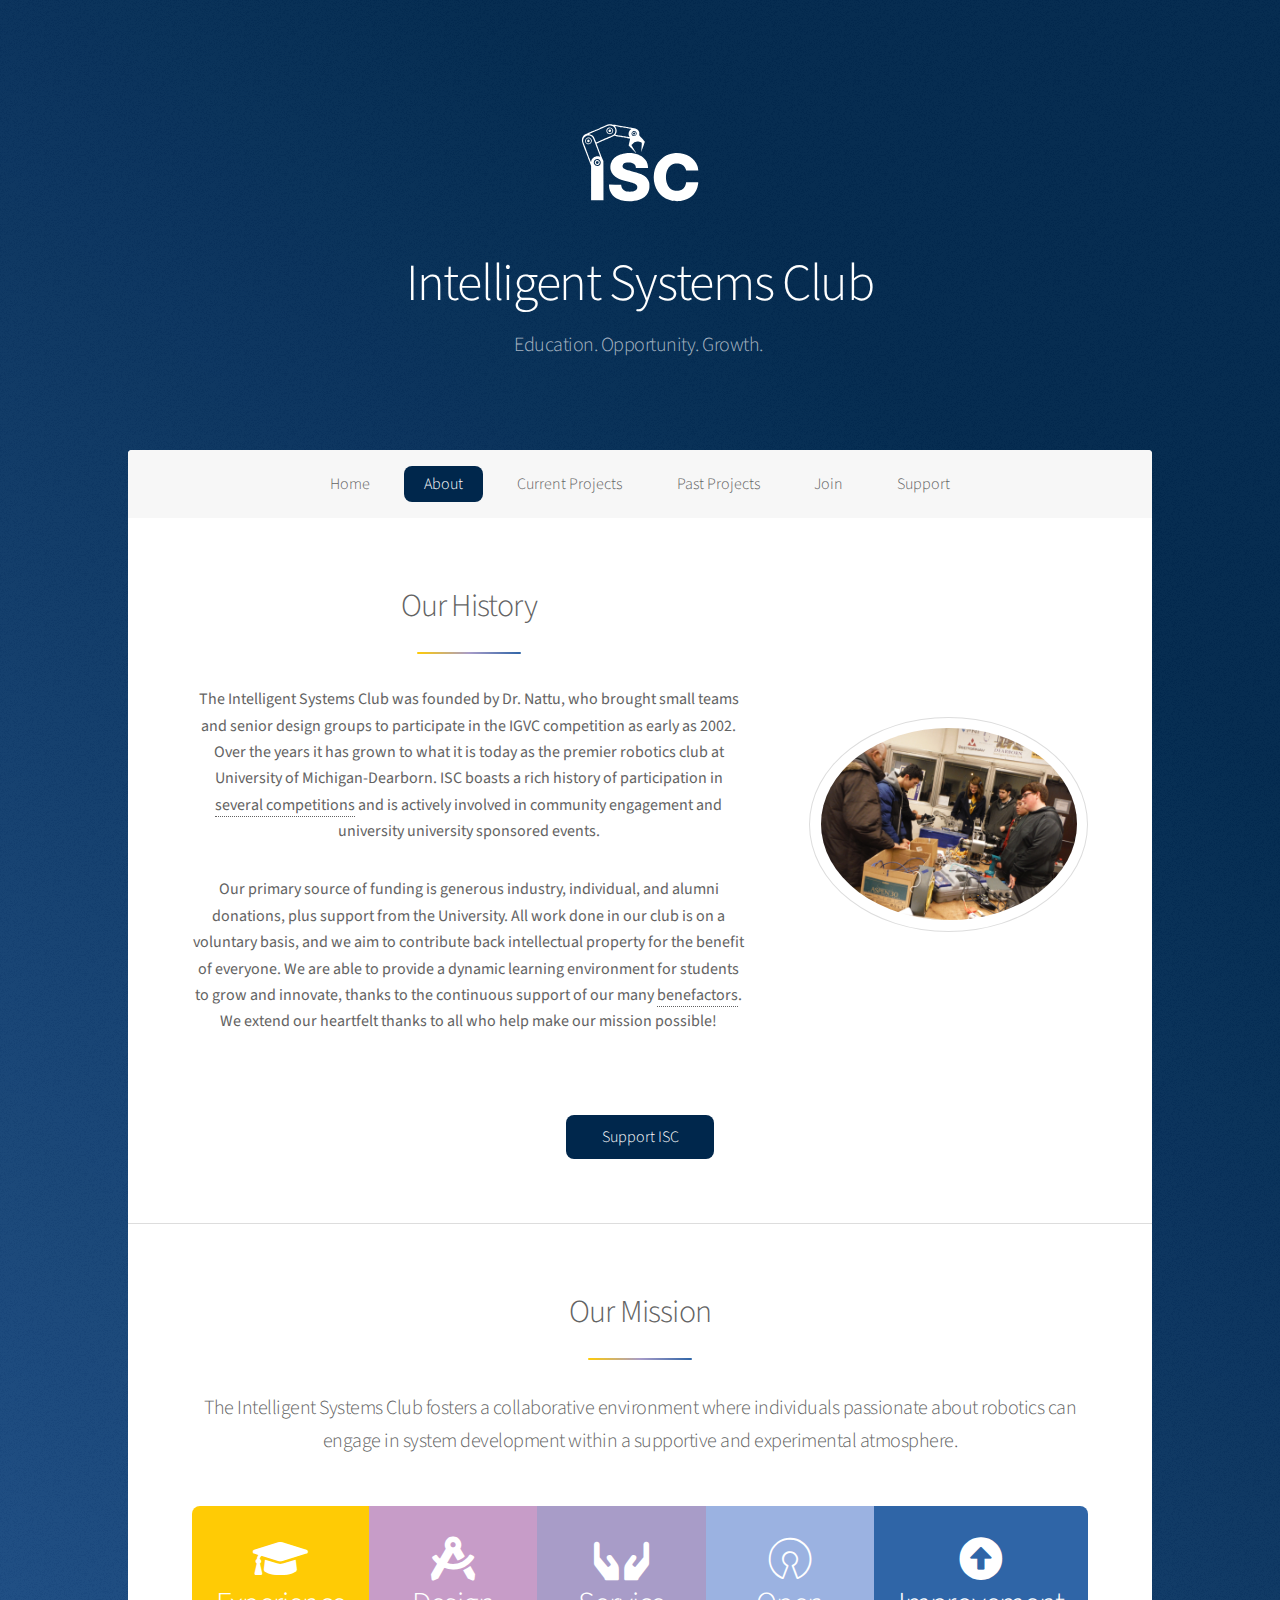
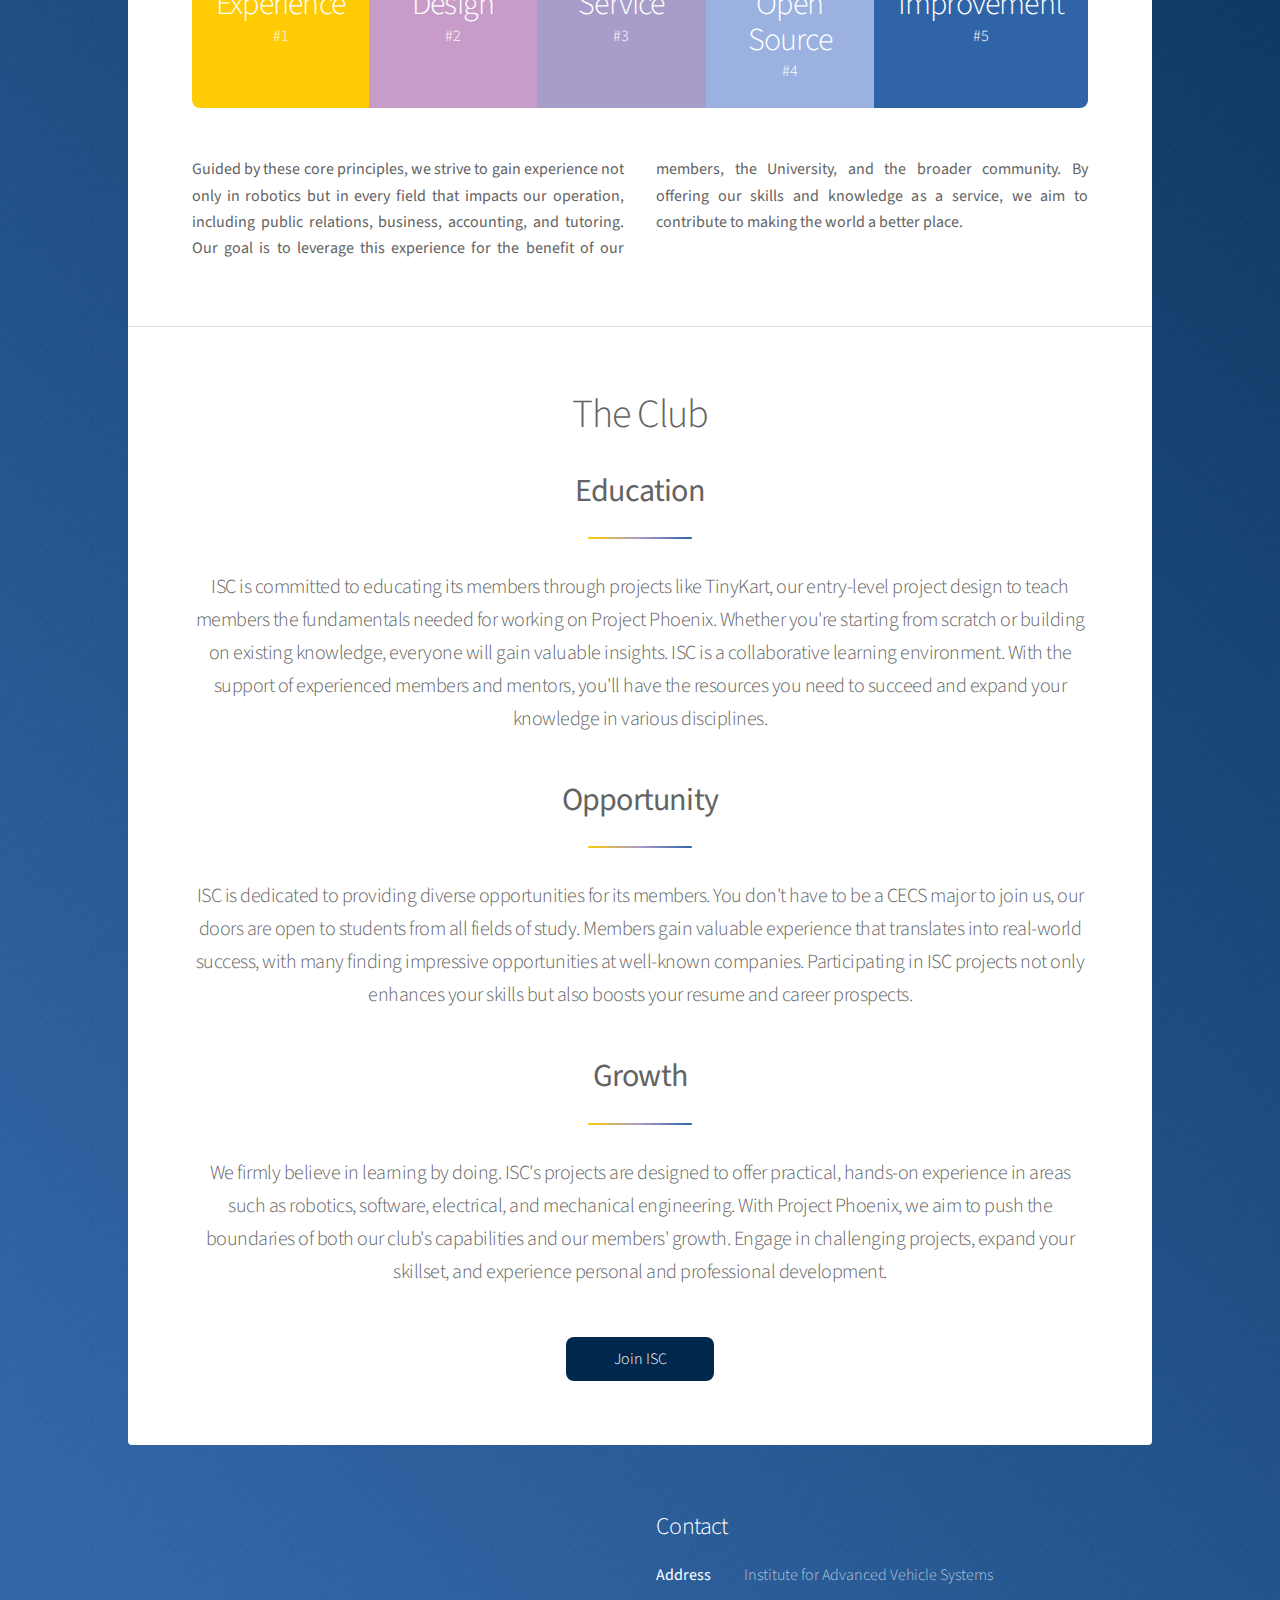
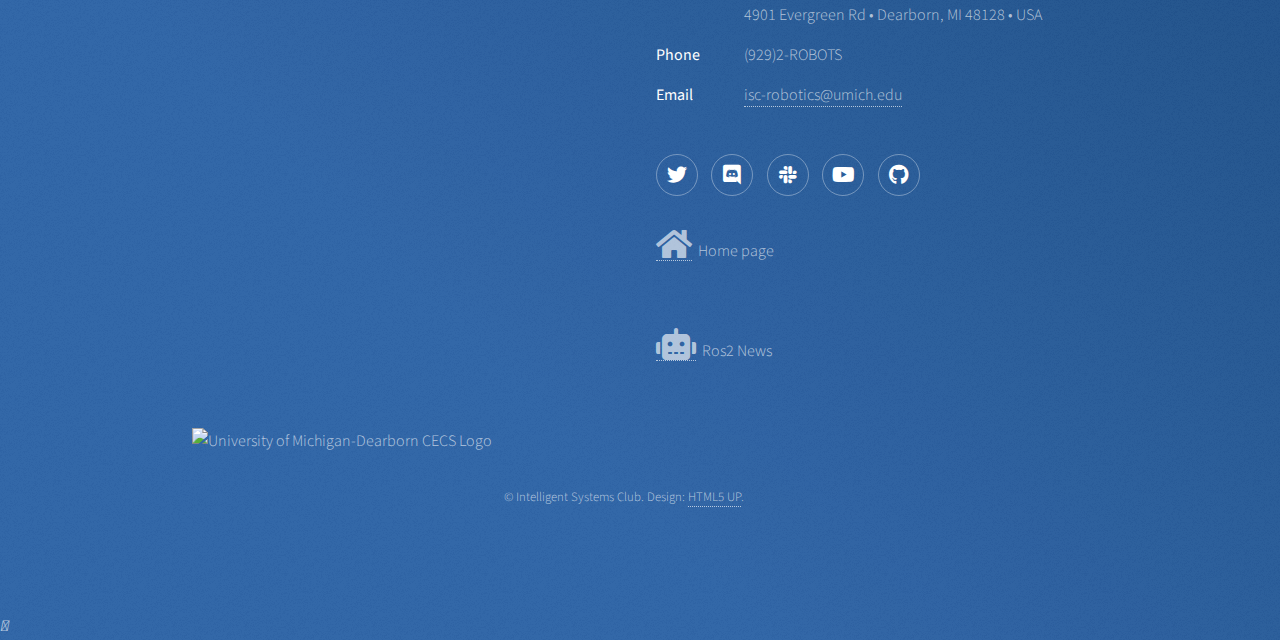
==== commit 0d2cf37f: "Content Update" ====
--- a/about.html
+++ b/about.html
@@ -39,33 +39,44 @@
 						<div class="spotlight">
 							<div class="content">
 								<header class="major">
-									<h2>History</h2>
+									<h2>Our History</h2>
 								</header>
+								<b>
 								<p>
-									The Intelligent Systems Club was originally founded by Dr. Nattu, who had small teams and senior design groups
-									participate in the IGVC competition as early as 2002. From there it grew to what it is today as the premier 
-									robotics club at University of Michigan-Dearborn. The Intelligent Systems Club has a long history of involvement
-									in several competitions. We also take part in many community involvement events, university sponsored events,
-									career fairs, freshman orientations, class talks, outreach events, and traditional club activities.
+									The Intelligent Systems Club was founded by Dr. Nattu, who brought small teams and senior design groups to
+									participate in the IGVC competition as early as 2002. Over the years it has grown to what it is today as the premier 
+									robotics club at University of Michigan-Dearborn. ISC boasts a rich history of participation in 
+									<a href="past-teams.html">several competitions</a> and is actively involved in community engagement and university
+									university sponsored events.
 								</p>
 								<p>
-									Our primary source of funding is kind industry, individual, and alumni donations, plus support from the University.
-									All work done in our club is on a voluntary basis, and we aim to contributed back intellectual property for the benefit of
-									everyone. We can continue providing an environment for students to learn and improve because of our many kind
-									supporters. Thank you very much.
+									Our primary source of funding is generous industry, individual, and alumni donations, plus support from the University.
+									All work done in our club is on a voluntary basis, and we aim to contribute back intellectual property for the benefit of
+									everyone. We are able to provide a dynamic learning environment for students to grow and innovate, thanks to the continuous 
+									support of our many <a href="sponsors.html">benefactors</a>. We extend our heartfelt thanks to all who help make our mission possible!
+									
+									
 								</p>
+							</b>
 							</div>
 							<span class="image"><img src="images/history.jpg" alt="ISC ELB 184B Room Photo" /></span>
 						</div>
+						<footer class="major">
+							<ul class="actions special">
+								
+								<li><a href="https://leadersandbest.umich.edu/find/#!/give/basket/fund/326936" class="button primary">Support ISC</a></li>
+							</ul>
+						</footer>
 					</section>
 				
 					<!-- Goals -->
 					<section id="purpose" class="main special">
 						<header class="major">
-							<h2>Core Purpose</h2>
+							<h2>Our Mission</h2>
 							<p>
-								The Intelligent Systems Club provides an environment for like-minded individuals enthusiastic
-								about robotics to engage in system development through a friendly and experimental atmosphere.
+								The Intelligent Systems Club fosters a collaborative environment where 
+								individuals passionate about robotics can engage in system development 
+								within a supportive and experimental atmosphere.
 							</p>
 						</header>
 						<ul class="statistics">
@@ -91,19 +102,58 @@
 							</li>
 						</ul>
 						<p class="content">
-							Following these core principals we aim to gain experience not just in robotics, but in all other fields and aspects which concern our operation.
-							Including, but not limited to, public relations, business, accounting, tutoring. We aim to use this experience for the benefit of our members,
-							the University, and our community at large. We strive to provide this as a service to all in hopes that we can make the world a better place.
+							<b>
+								Guided by these core principles, we strive to gain experience 
+								not only in robotics but in every field that impacts our 
+								operation, including public relations, business, accounting, 
+								and tutoring. Our goal is to leverage this experience for the 
+								benefit of our members, the University, and the broader 
+								community. By offering our skills and knowledge as a service, 
+								we aim to contribute to making the world a better place.</b>
 						</p>
-						<footer class="major">
-							<ul class="actions special">
-								<li><a href="join.html" class="button primary">Join</a></li>
-								<li><a href="https://leadersandbest.umich.edu/find/#!/give/basket/fund/326936" class="button primary">Support</a></li>
-							</ul>
-						</footer>
+						
 					</section>
 
-				</div>
+				<!-- The Club -->
+				<section id="purpose" class="main special">
+					<header class="major">
+						<h1>The Club</h1>
+						<h2><b>Education</b></h2>
+						<p> ISC is committed to educating its members through projects 
+							like TinyKart, our entry-level project design to teach members
+							the fundamentals needed for working on Project Phoenix.
+							Whether you're starting from scratch or building on existing 
+							knowledge, everyone will gain valuable insights. ISC is a  
+							collaborative learning environment. With the support of 
+							experienced members and mentors, you'll have the resources you 
+							need to succeed and expand your knowledge in various disciplines. </p>
+						<h2><b>Opportunity</b></h2>
+						<p> ISC is dedicated to providing diverse opportunities for its members. 
+							You don't have to be a CECS major to join us, our doors are open to 
+							students from all fields of study. Members gain valuable experience 
+							that translates into real-world success, with many finding impressive 
+							opportunities at well-known companies. Participating in ISC projects 
+							not only enhances your skills but also boosts your resume and career 
+							prospects. </p>
+						<h2><b>Growth</b></h2>
+						<p> We firmly believe in learning by doing. ISC's projects are designed 
+							to offer practical, hands-on experience in areas such as robotics, 
+							software, electrical, and mechanical engineering. With Project Phoenix, 
+							we aim to push the boundaries of both our club's capabilities and our 
+							members' growth. Engage in challenging projects, expand your skillset, 
+							and experience personal and professional development. </p>
+					</header>
+					
+					
+					<footer class="major">
+						<ul class="actions special">
+							<li><a href="join.html" class="button primary">Join ISC</a></li>
+							
+						</ul>
+					</footer>
+				</section>
+
+			</div>
 
 			<!-- Footer -->
 			<footer id="footer">
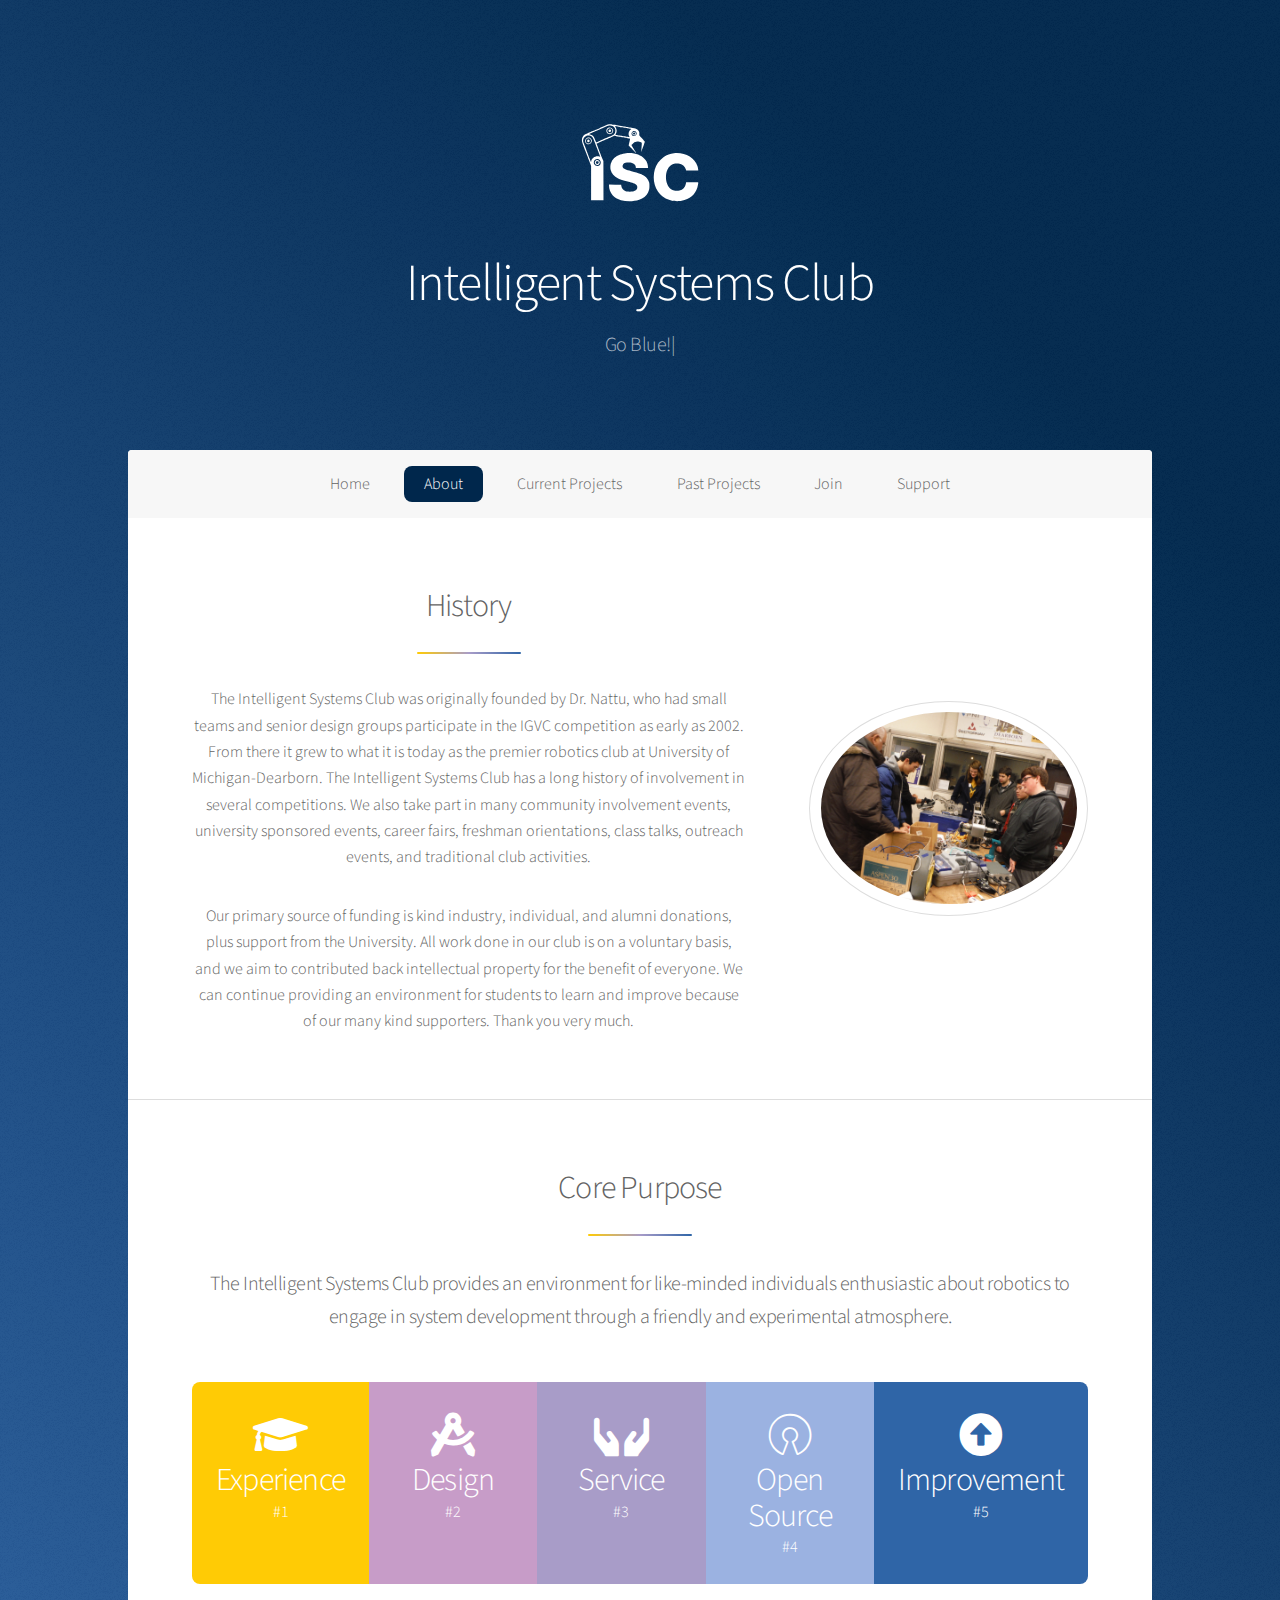
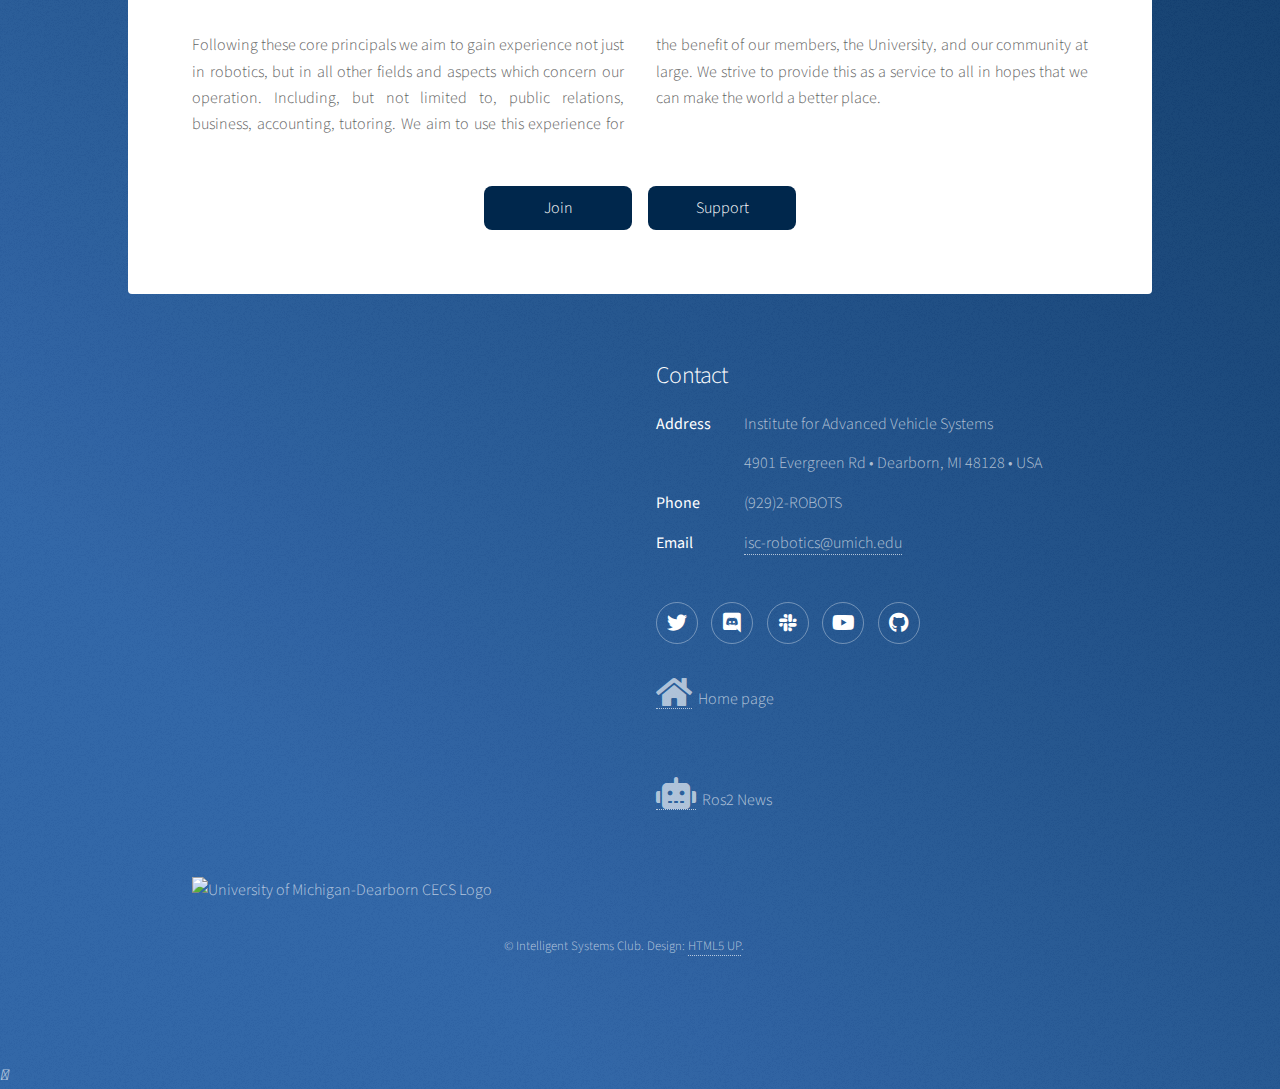
==== commit ee7dbdb0: "finished with adding the logo as a link" ====
--- a/about.html
+++ b/about.html
@@ -15,7 +15,9 @@
 
 				<!-- Header -->
 				<header id="header" class="alt">
-					<span class="logo"><img src="images/logo.svg" alt="" /></span>
+					<span class="logo">
+						<a href="index.html"><img src="images/logo.svg" alt="" /> </a>
+					</span>
 					<h1>Intelligent Systems Club</h1>
 					<p id="splash-text" style="white-space: pre">Sometimes the things we build are smart.</p>
 				</header>
@@ -39,44 +41,33 @@
 						<div class="spotlight">
 							<div class="content">
 								<header class="major">
-									<h2>Our History</h2>
+									<h2>History</h2>
 								</header>
-								<b>
 								<p>
-									The Intelligent Systems Club was founded by Dr. Nattu, who brought small teams and senior design groups to
-									participate in the IGVC competition as early as 2002. Over the years it has grown to what it is today as the premier 
-									robotics club at University of Michigan-Dearborn. ISC boasts a rich history of participation in 
-									<a href="past-teams.html">several competitions</a> and is actively involved in community engagement and university
-									university sponsored events.
+									The Intelligent Systems Club was originally founded by Dr. Nattu, who had small teams and senior design groups
+									participate in the IGVC competition as early as 2002. From there it grew to what it is today as the premier 
+									robotics club at University of Michigan-Dearborn. The Intelligent Systems Club has a long history of involvement
+									in several competitions. We also take part in many community involvement events, university sponsored events,
+									career fairs, freshman orientations, class talks, outreach events, and traditional club activities.
 								</p>
 								<p>
-									Our primary source of funding is generous industry, individual, and alumni donations, plus support from the University.
-									All work done in our club is on a voluntary basis, and we aim to contribute back intellectual property for the benefit of
-									everyone. We are able to provide a dynamic learning environment for students to grow and innovate, thanks to the continuous 
-									support of our many <a href="sponsors.html">benefactors</a>. We extend our heartfelt thanks to all who help make our mission possible!
-									
-									
+									Our primary source of funding is kind industry, individual, and alumni donations, plus support from the University.
+									All work done in our club is on a voluntary basis, and we aim to contributed back intellectual property for the benefit of
+									everyone. We can continue providing an environment for students to learn and improve because of our many kind
+									supporters. Thank you very much.
 								</p>
-							</b>
 							</div>
 							<span class="image"><img src="images/history.jpg" alt="ISC ELB 184B Room Photo" /></span>
 						</div>
-						<footer class="major">
-							<ul class="actions special">
-								
-								<li><a href="https://leadersandbest.umich.edu/find/#!/give/basket/fund/326936" class="button primary">Support ISC</a></li>
-							</ul>
-						</footer>
 					</section>
 				
 					<!-- Goals -->
 					<section id="purpose" class="main special">
 						<header class="major">
-							<h2>Our Mission</h2>
+							<h2>Core Purpose</h2>
 							<p>
-								The Intelligent Systems Club fosters a collaborative environment where 
-								individuals passionate about robotics can engage in system development 
-								within a supportive and experimental atmosphere.
+								The Intelligent Systems Club provides an environment for like-minded individuals enthusiastic
+								about robotics to engage in system development through a friendly and experimental atmosphere.
 							</p>
 						</header>
 						<ul class="statistics">
@@ -102,58 +93,19 @@
 							</li>
 						</ul>
 						<p class="content">
-							<b>
-								Guided by these core principles, we strive to gain experience 
-								not only in robotics but in every field that impacts our 
-								operation, including public relations, business, accounting, 
-								and tutoring. Our goal is to leverage this experience for the 
-								benefit of our members, the University, and the broader 
-								community. By offering our skills and knowledge as a service, 
-								we aim to contribute to making the world a better place.</b>
+							Following these core principals we aim to gain experience not just in robotics, but in all other fields and aspects which concern our operation.
+							Including, but not limited to, public relations, business, accounting, tutoring. We aim to use this experience for the benefit of our members,
+							the University, and our community at large. We strive to provide this as a service to all in hopes that we can make the world a better place.
 						</p>
-						
+						<footer class="major">
+							<ul class="actions special">
+								<li><a href="join.html" class="button primary">Join</a></li>
+								<li><a href="https://leadersandbest.umich.edu/find/#!/give/basket/fund/326936" class="button primary">Support</a></li>
+							</ul>
+						</footer>
 					</section>
 
-				<!-- The Club -->
-				<section id="purpose" class="main special">
-					<header class="major">
-						<h1>The Club</h1>
-						<h2><b>Education</b></h2>
-						<p> ISC is committed to educating its members through projects 
-							like TinyKart, our entry-level project design to teach members
-							the fundamentals needed for working on Project Phoenix.
-							Whether you're starting from scratch or building on existing 
-							knowledge, everyone will gain valuable insights. ISC is a  
-							collaborative learning environment. With the support of 
-							experienced members and mentors, you'll have the resources you 
-							need to succeed and expand your knowledge in various disciplines. </p>
-						<h2><b>Opportunity</b></h2>
-						<p> ISC is dedicated to providing diverse opportunities for its members. 
-							You don't have to be a CECS major to join us, our doors are open to 
-							students from all fields of study. Members gain valuable experience 
-							that translates into real-world success, with many finding impressive 
-							opportunities at well-known companies. Participating in ISC projects 
-							not only enhances your skills but also boosts your resume and career 
-							prospects. </p>
-						<h2><b>Growth</b></h2>
-						<p> We firmly believe in learning by doing. ISC's projects are designed 
-							to offer practical, hands-on experience in areas such as robotics, 
-							software, electrical, and mechanical engineering. With Project Phoenix, 
-							we aim to push the boundaries of both our club's capabilities and our 
-							members' growth. Engage in challenging projects, expand your skillset, 
-							and experience personal and professional development. </p>
-					</header>
-					
-					
-					<footer class="major">
-						<ul class="actions special">
-							<li><a href="join.html" class="button primary">Join ISC</a></li>
-							
-						</ul>
-					</footer>
-				</section>
-
-			</div>
+				</div>
 
 			<!-- Footer -->
 			<footer id="footer">
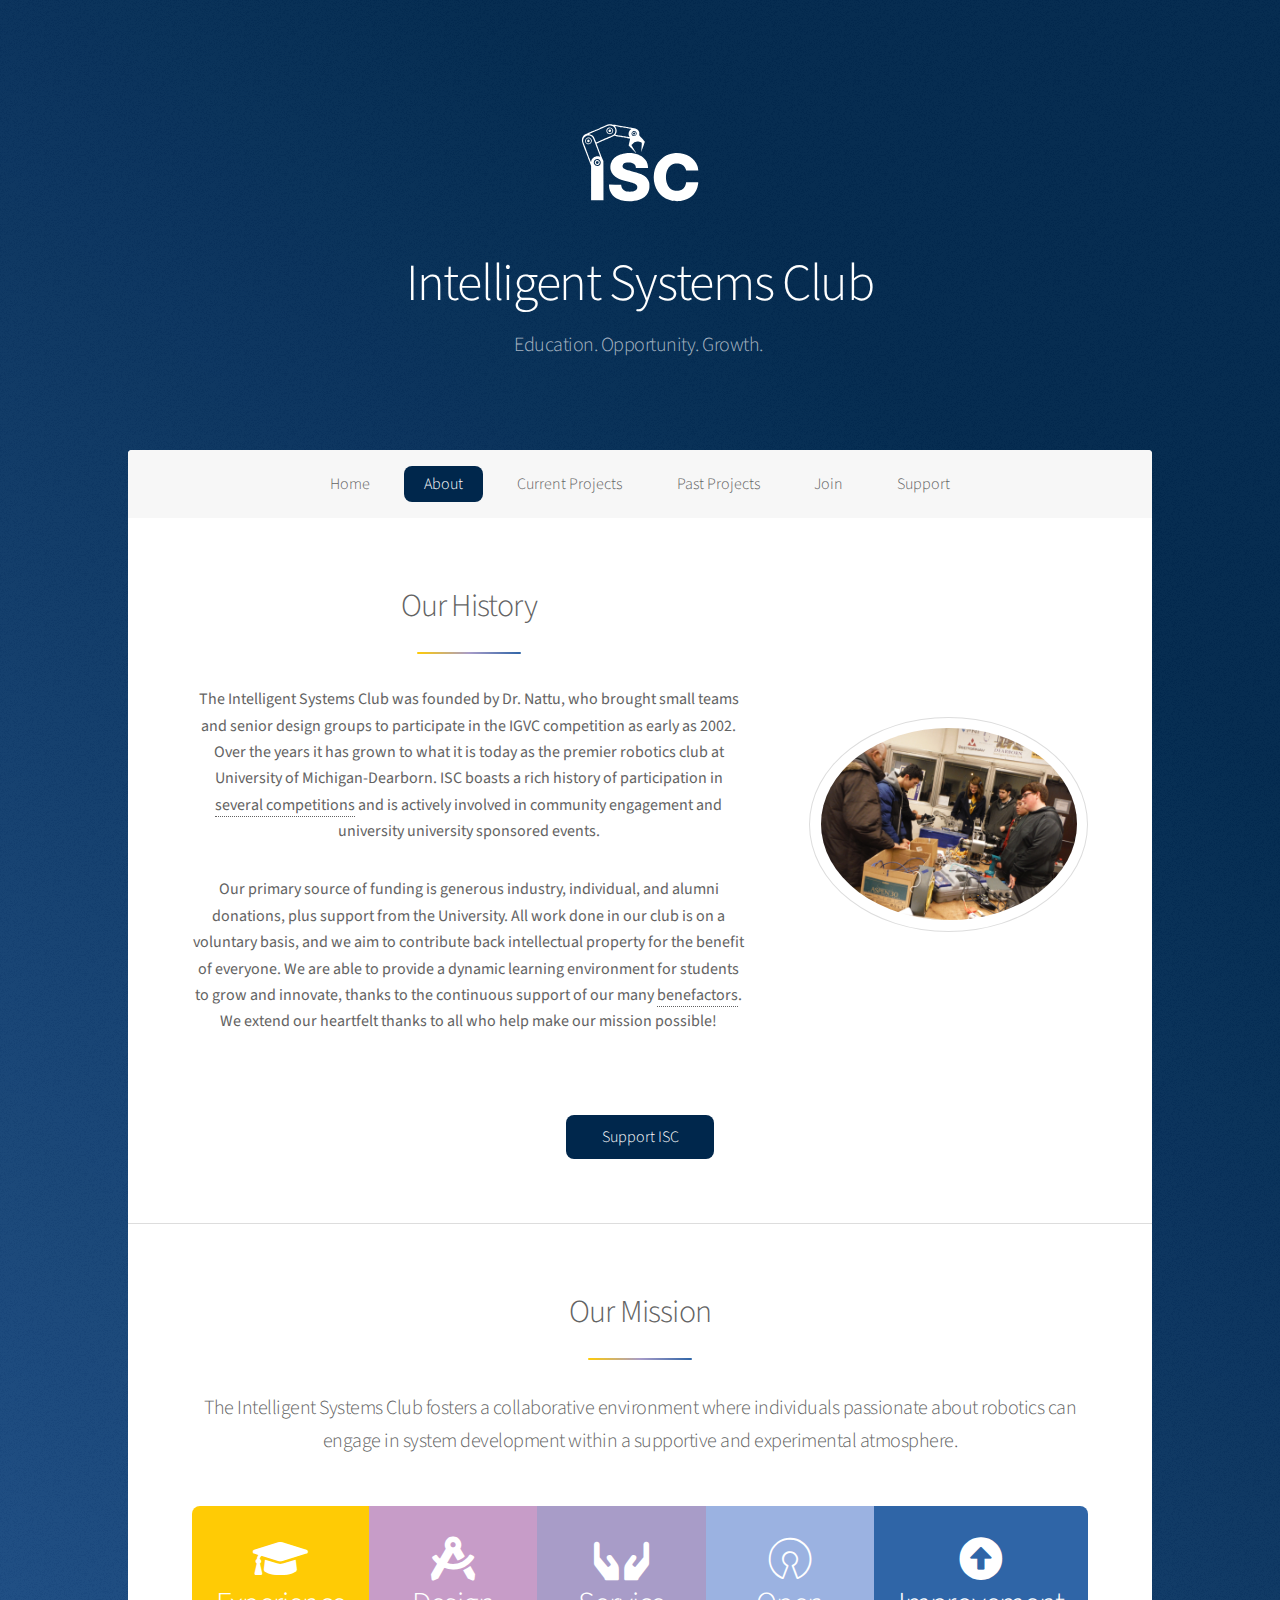
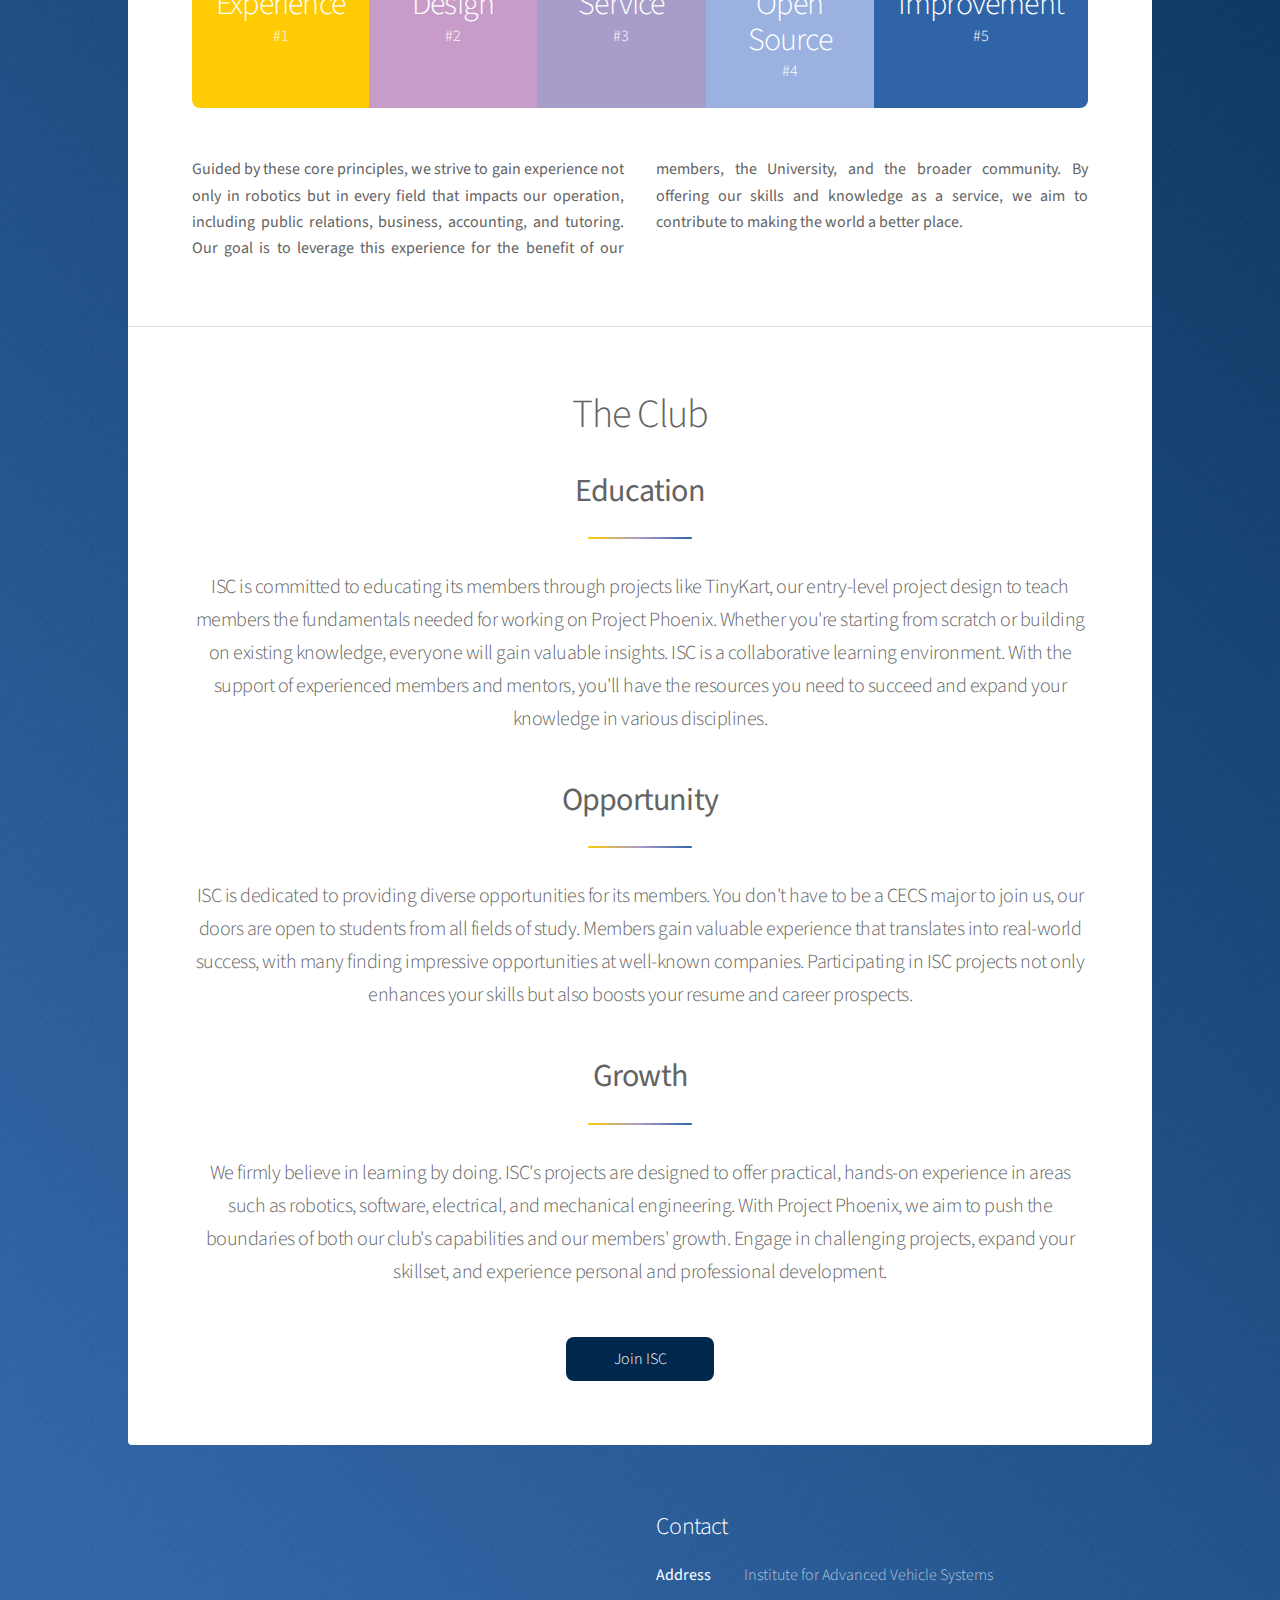
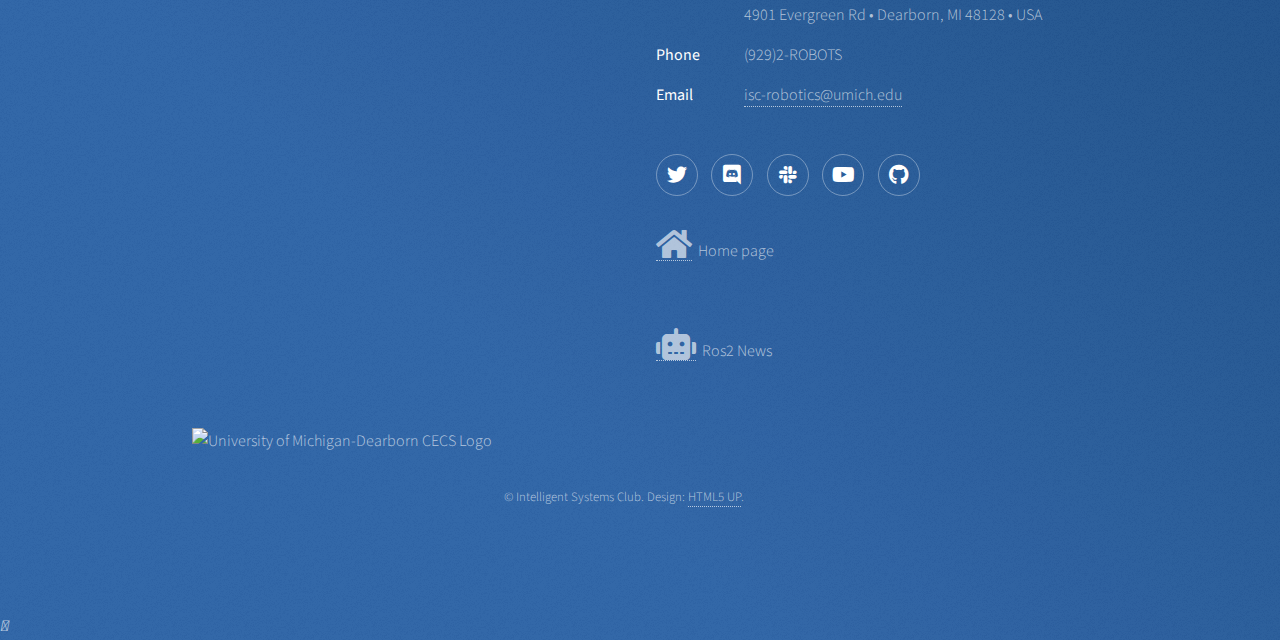
==== commit b0413b6a: "Make ISC logo a clickable home button" ====
--- a/about.html
+++ b/about.html
@@ -15,9 +15,7 @@
 
 				<!-- Header -->
 				<header id="header" class="alt">
-					<span class="logo">
-						<a href="index.html"><img src="images/logo.svg" alt="" /> </a>
-					</span>
+					<span class="logo" ><a href="index.html" ><img src="images/logo.svg" alt="" /></a></span>
 					<h1>Intelligent Systems Club</h1>
 					<p id="splash-text" style="white-space: pre">Sometimes the things we build are smart.</p>
 				</header>
@@ -41,33 +39,44 @@
 						<div class="spotlight">
 							<div class="content">
 								<header class="major">
-									<h2>History</h2>
+									<h2>Our History</h2>
 								</header>
+								<b>
 								<p>
-									The Intelligent Systems Club was originally founded by Dr. Nattu, who had small teams and senior design groups
-									participate in the IGVC competition as early as 2002. From there it grew to what it is today as the premier 
-									robotics club at University of Michigan-Dearborn. The Intelligent Systems Club has a long history of involvement
-									in several competitions. We also take part in many community involvement events, university sponsored events,
-									career fairs, freshman orientations, class talks, outreach events, and traditional club activities.
+									The Intelligent Systems Club was founded by Dr. Nattu, who brought small teams and senior design groups to
+									participate in the IGVC competition as early as 2002. Over the years it has grown to what it is today as the premier 
+									robotics club at University of Michigan-Dearborn. ISC boasts a rich history of participation in 
+									<a href="past-teams.html">several competitions</a> and is actively involved in community engagement and university
+									university sponsored events.
 								</p>
 								<p>
-									Our primary source of funding is kind industry, individual, and alumni donations, plus support from the University.
-									All work done in our club is on a voluntary basis, and we aim to contributed back intellectual property for the benefit of
-									everyone. We can continue providing an environment for students to learn and improve because of our many kind
-									supporters. Thank you very much.
+									Our primary source of funding is generous industry, individual, and alumni donations, plus support from the University.
+									All work done in our club is on a voluntary basis, and we aim to contribute back intellectual property for the benefit of
+									everyone. We are able to provide a dynamic learning environment for students to grow and innovate, thanks to the continuous 
+									support of our many <a href="sponsors.html">benefactors</a>. We extend our heartfelt thanks to all who help make our mission possible!
+									
+									
 								</p>
+							</b>
 							</div>
 							<span class="image"><img src="images/history.jpg" alt="ISC ELB 184B Room Photo" /></span>
 						</div>
+						<footer class="major">
+							<ul class="actions special">
+								
+								<li><a href="https://leadersandbest.umich.edu/find/#!/give/basket/fund/326936" class="button primary">Support ISC</a></li>
+							</ul>
+						</footer>
 					</section>
 				
 					<!-- Goals -->
 					<section id="purpose" class="main special">
 						<header class="major">
-							<h2>Core Purpose</h2>
+							<h2>Our Mission</h2>
 							<p>
-								The Intelligent Systems Club provides an environment for like-minded individuals enthusiastic
-								about robotics to engage in system development through a friendly and experimental atmosphere.
+								The Intelligent Systems Club fosters a collaborative environment where 
+								individuals passionate about robotics can engage in system development 
+								within a supportive and experimental atmosphere.
 							</p>
 						</header>
 						<ul class="statistics">
@@ -93,19 +102,58 @@
 							</li>
 						</ul>
 						<p class="content">
-							Following these core principals we aim to gain experience not just in robotics, but in all other fields and aspects which concern our operation.
-							Including, but not limited to, public relations, business, accounting, tutoring. We aim to use this experience for the benefit of our members,
-							the University, and our community at large. We strive to provide this as a service to all in hopes that we can make the world a better place.
+							<b>
+								Guided by these core principles, we strive to gain experience 
+								not only in robotics but in every field that impacts our 
+								operation, including public relations, business, accounting, 
+								and tutoring. Our goal is to leverage this experience for the 
+								benefit of our members, the University, and the broader 
+								community. By offering our skills and knowledge as a service, 
+								we aim to contribute to making the world a better place.</b>
 						</p>
-						<footer class="major">
-							<ul class="actions special">
-								<li><a href="join.html" class="button primary">Join</a></li>
-								<li><a href="https://leadersandbest.umich.edu/find/#!/give/basket/fund/326936" class="button primary">Support</a></li>
-							</ul>
-						</footer>
+						
 					</section>
 
-				</div>
+				<!-- The Club -->
+				<section id="purpose" class="main special">
+					<header class="major">
+						<h1>The Club</h1>
+						<h2><b>Education</b></h2>
+						<p> ISC is committed to educating its members through projects 
+							like TinyKart, our entry-level project design to teach members
+							the fundamentals needed for working on Project Phoenix.
+							Whether you're starting from scratch or building on existing 
+							knowledge, everyone will gain valuable insights. ISC is a  
+							collaborative learning environment. With the support of 
+							experienced members and mentors, you'll have the resources you 
+							need to succeed and expand your knowledge in various disciplines. </p>
+						<h2><b>Opportunity</b></h2>
+						<p> ISC is dedicated to providing diverse opportunities for its members. 
+							You don't have to be a CECS major to join us, our doors are open to 
+							students from all fields of study. Members gain valuable experience 
+							that translates into real-world success, with many finding impressive 
+							opportunities at well-known companies. Participating in ISC projects 
+							not only enhances your skills but also boosts your resume and career 
+							prospects. </p>
+						<h2><b>Growth</b></h2>
+						<p> We firmly believe in learning by doing. ISC's projects are designed 
+							to offer practical, hands-on experience in areas such as robotics, 
+							software, electrical, and mechanical engineering. With Project Phoenix, 
+							we aim to push the boundaries of both our club's capabilities and our 
+							members' growth. Engage in challenging projects, expand your skillset, 
+							and experience personal and professional development. </p>
+					</header>
+					
+					
+					<footer class="major">
+						<ul class="actions special">
+							<li><a href="join.html" class="button primary">Join ISC</a></li>
+							
+						</ul>
+					</footer>
+				</section>
+
+			</div>
 
 			<!-- Footer -->
 			<footer id="footer">
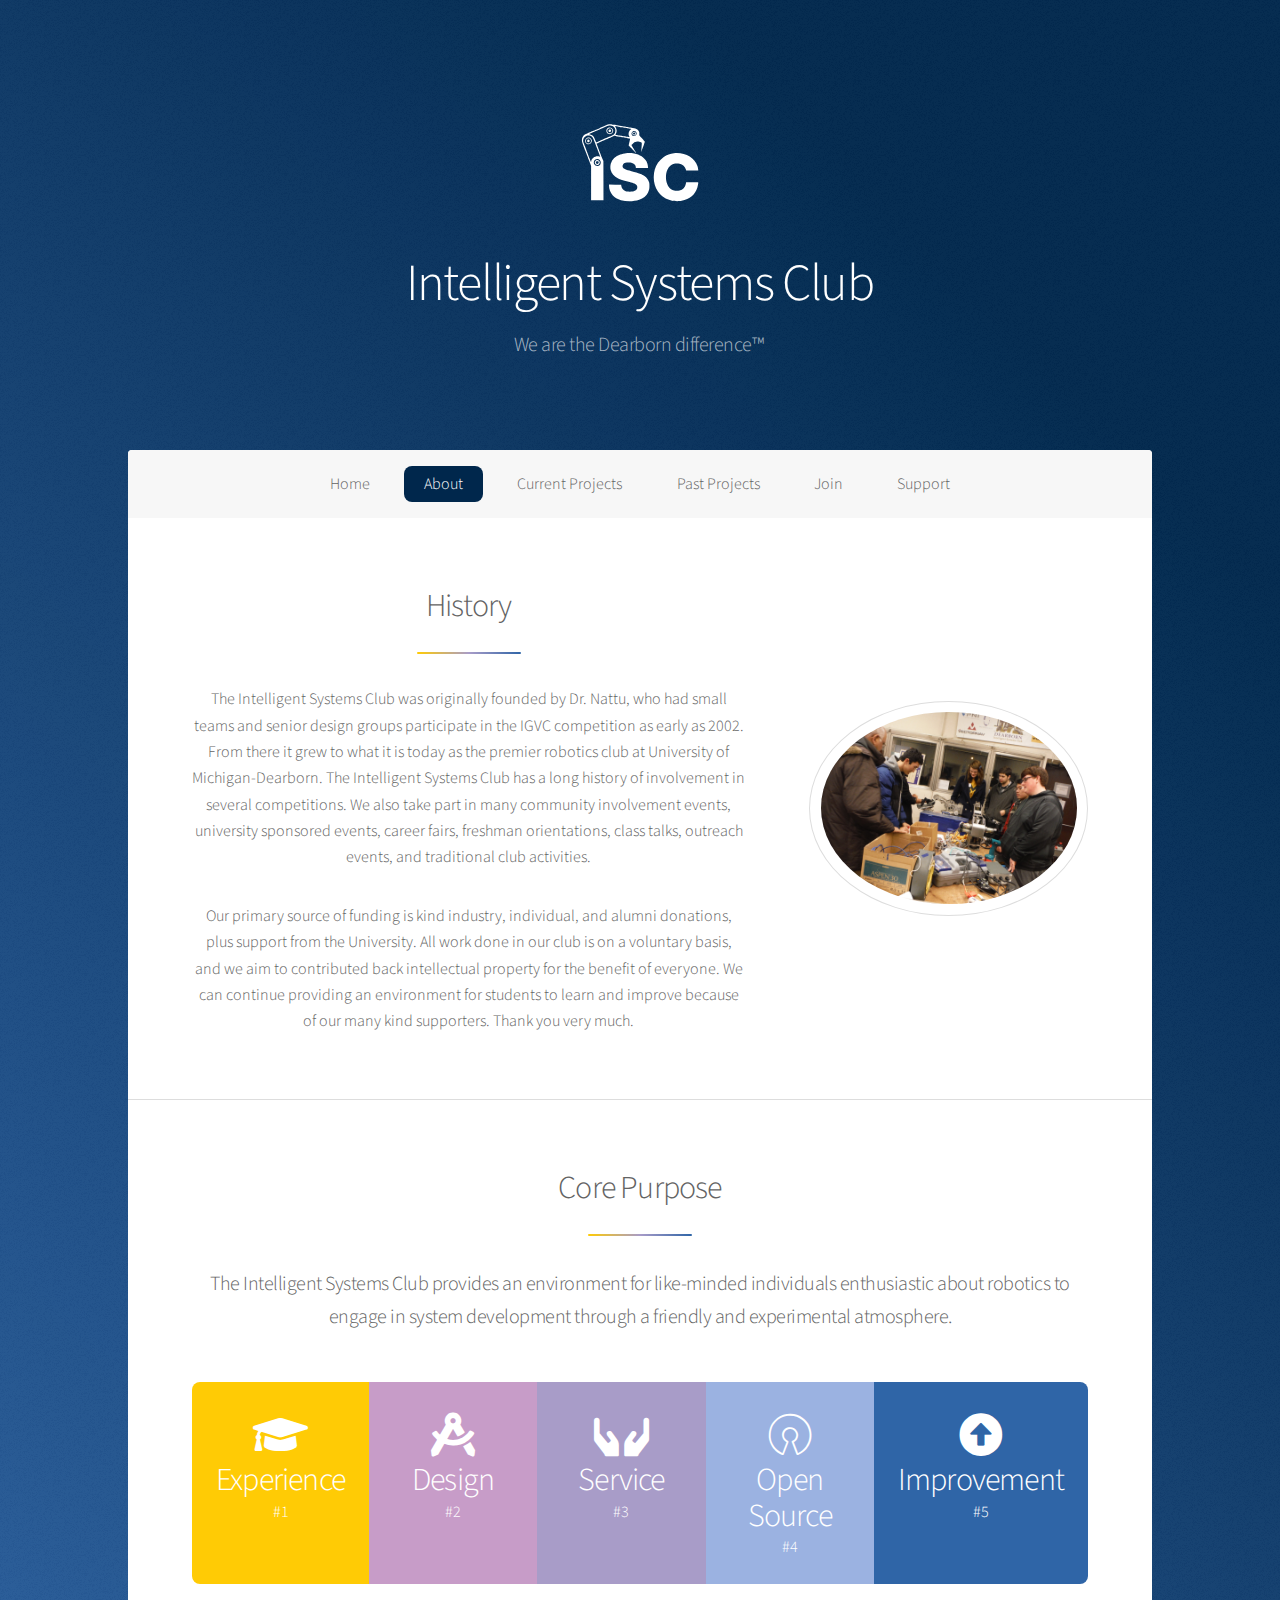
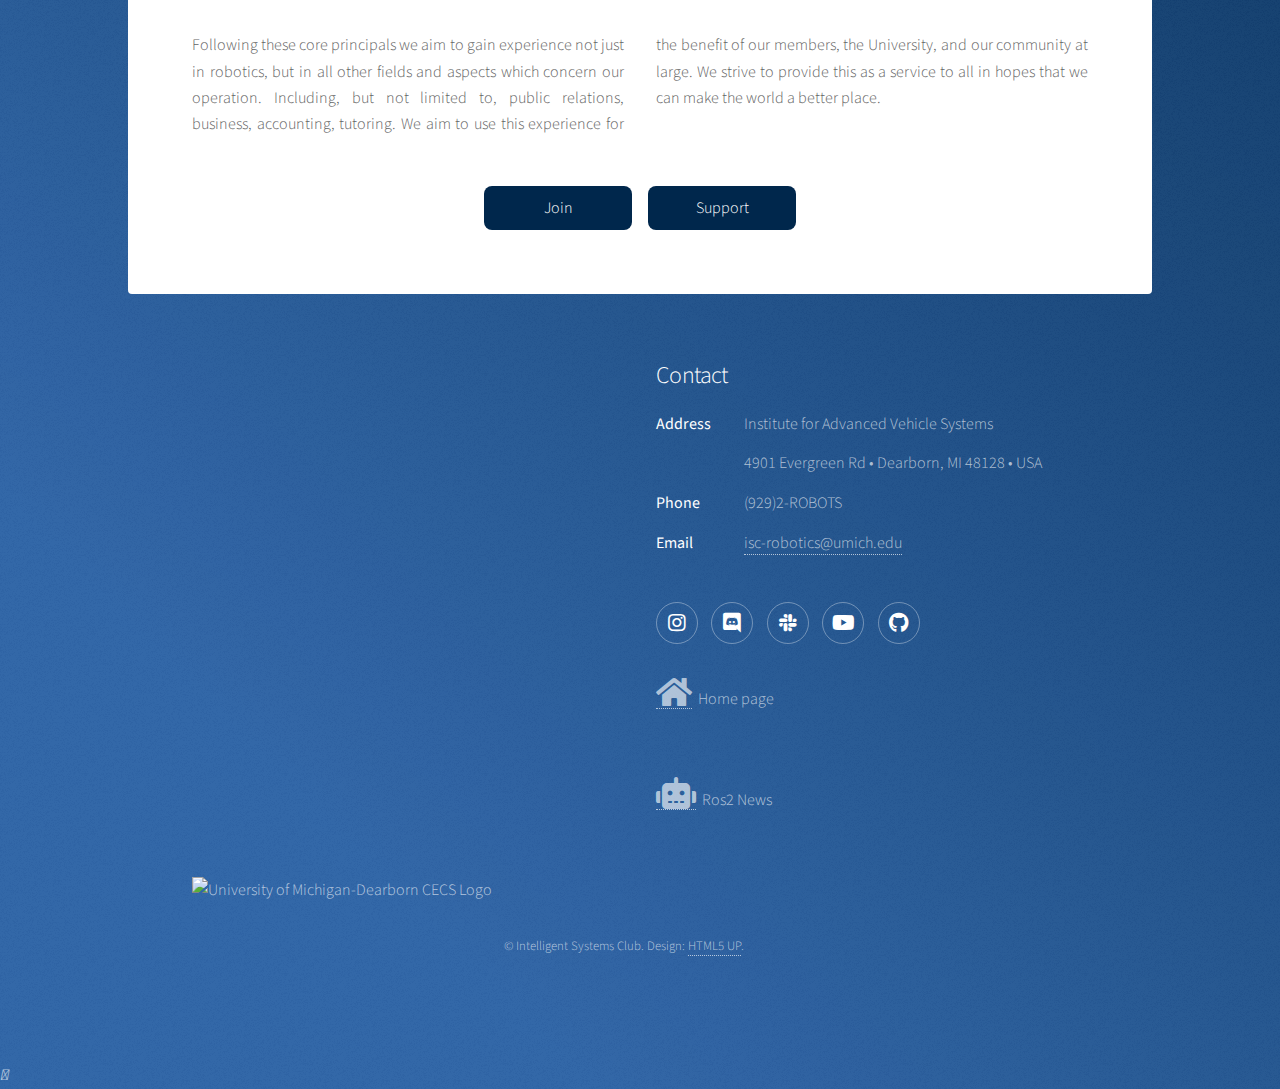
==== commit 8119a1b3: "actual logo work" ====
--- a/about.html
+++ b/about.html
@@ -15,7 +15,9 @@
 
 				<!-- Header -->
 				<header id="header" class="alt">
-					<span class="logo" ><a href="index.html" ><img src="images/logo.svg" alt="" /></a></span>
+					<span class="logo">
+						<a href="index.html"><img src="images/logo.svg" alt="" /> </a>
+					</span>
 					<h1>Intelligent Systems Club</h1>
 					<p id="splash-text" style="white-space: pre">Sometimes the things we build are smart.</p>
 				</header>
@@ -39,44 +41,33 @@
 						<div class="spotlight">
 							<div class="content">
 								<header class="major">
-									<h2>Our History</h2>
+									<h2>History</h2>
 								</header>
-								<b>
 								<p>
-									The Intelligent Systems Club was founded by Dr. Nattu, who brought small teams and senior design groups to
-									participate in the IGVC competition as early as 2002. Over the years it has grown to what it is today as the premier 
-									robotics club at University of Michigan-Dearborn. ISC boasts a rich history of participation in 
-									<a href="past-teams.html">several competitions</a> and is actively involved in community engagement and university
-									university sponsored events.
+									The Intelligent Systems Club was originally founded by Dr. Nattu, who had small teams and senior design groups
+									participate in the IGVC competition as early as 2002. From there it grew to what it is today as the premier 
+									robotics club at University of Michigan-Dearborn. The Intelligent Systems Club has a long history of involvement
+									in several competitions. We also take part in many community involvement events, university sponsored events,
+									career fairs, freshman orientations, class talks, outreach events, and traditional club activities.
 								</p>
 								<p>
-									Our primary source of funding is generous industry, individual, and alumni donations, plus support from the University.
-									All work done in our club is on a voluntary basis, and we aim to contribute back intellectual property for the benefit of
-									everyone. We are able to provide a dynamic learning environment for students to grow and innovate, thanks to the continuous 
-									support of our many <a href="sponsors.html">benefactors</a>. We extend our heartfelt thanks to all who help make our mission possible!
-									
-									
+									Our primary source of funding is kind industry, individual, and alumni donations, plus support from the University.
+									All work done in our club is on a voluntary basis, and we aim to contributed back intellectual property for the benefit of
+									everyone. We can continue providing an environment for students to learn and improve because of our many kind
+									supporters. Thank you very much.
 								</p>
-							</b>
 							</div>
 							<span class="image"><img src="images/history.jpg" alt="ISC ELB 184B Room Photo" /></span>
 						</div>
-						<footer class="major">
-							<ul class="actions special">
-								
-								<li><a href="https://leadersandbest.umich.edu/find/#!/give/basket/fund/326936" class="button primary">Support ISC</a></li>
-							</ul>
-						</footer>
 					</section>
 				
 					<!-- Goals -->
 					<section id="purpose" class="main special">
 						<header class="major">
-							<h2>Our Mission</h2>
+							<h2>Core Purpose</h2>
 							<p>
-								The Intelligent Systems Club fosters a collaborative environment where 
-								individuals passionate about robotics can engage in system development 
-								within a supportive and experimental atmosphere.
+								The Intelligent Systems Club provides an environment for like-minded individuals enthusiastic
+								about robotics to engage in system development through a friendly and experimental atmosphere.
 							</p>
 						</header>
 						<ul class="statistics">
@@ -102,58 +93,19 @@
 							</li>
 						</ul>
 						<p class="content">
-							<b>
-								Guided by these core principles, we strive to gain experience 
-								not only in robotics but in every field that impacts our 
-								operation, including public relations, business, accounting, 
-								and tutoring. Our goal is to leverage this experience for the 
-								benefit of our members, the University, and the broader 
-								community. By offering our skills and knowledge as a service, 
-								we aim to contribute to making the world a better place.</b>
+							Following these core principals we aim to gain experience not just in robotics, but in all other fields and aspects which concern our operation.
+							Including, but not limited to, public relations, business, accounting, tutoring. We aim to use this experience for the benefit of our members,
+							the University, and our community at large. We strive to provide this as a service to all in hopes that we can make the world a better place.
 						</p>
-						
+						<footer class="major">
+							<ul class="actions special">
+								<li><a href="join.html" class="button primary">Join</a></li>
+								<li><a href="https://leadersandbest.umich.edu/find/#!/give/basket/fund/326936" class="button primary">Support</a></li>
+							</ul>
+						</footer>
 					</section>
 
-				<!-- The Club -->
-				<section id="purpose" class="main special">
-					<header class="major">
-						<h1>The Club</h1>
-						<h2><b>Education</b></h2>
-						<p> ISC is committed to educating its members through projects 
-							like TinyKart, our entry-level project design to teach members
-							the fundamentals needed for working on Project Phoenix.
-							Whether you're starting from scratch or building on existing 
-							knowledge, everyone will gain valuable insights. ISC is a  
-							collaborative learning environment. With the support of 
-							experienced members and mentors, you'll have the resources you 
-							need to succeed and expand your knowledge in various disciplines. </p>
-						<h2><b>Opportunity</b></h2>
-						<p> ISC is dedicated to providing diverse opportunities for its members. 
-							You don't have to be a CECS major to join us, our doors are open to 
-							students from all fields of study. Members gain valuable experience 
-							that translates into real-world success, with many finding impressive 
-							opportunities at well-known companies. Participating in ISC projects 
-							not only enhances your skills but also boosts your resume and career 
-							prospects. </p>
-						<h2><b>Growth</b></h2>
-						<p> We firmly believe in learning by doing. ISC's projects are designed 
-							to offer practical, hands-on experience in areas such as robotics, 
-							software, electrical, and mechanical engineering. With Project Phoenix, 
-							we aim to push the boundaries of both our club's capabilities and our 
-							members' growth. Engage in challenging projects, expand your skillset, 
-							and experience personal and professional development. </p>
-					</header>
-					
-					
-					<footer class="major">
-						<ul class="actions special">
-							<li><a href="join.html" class="button primary">Join ISC</a></li>
-							
-						</ul>
-					</footer>
-				</section>
-
-			</div>
+				</div>
 
 			<!-- Footer -->
 			<footer id="footer">
@@ -174,7 +126,8 @@
 						<dd><a href="mailto:isc-robotics@umich.edu">isc-robotics@umich.edu</a></dd>
 					</dl>
 					<ul class="icons">
-						<li><a href="https://twitter.com/iscumd" class="icon brands fa-twitter alt"><span class="label">Twitter</span></a></li>
+						<li><a href="https://www.instagram.com/umd_isc?utm_source=qr&igsh=MWVpdGk3aW53cjJ4Nw==" 
+							class="icon brands fa-instagram alt"><span class="label">instagram</span></a></li>
 						<li><a href="https://discord.gg/rFYJDWbCYq" class="icon brands fa-discord alt"><span class="label">Discord</span></a></li>
 						<li><a href="https://iscumd.slack.com" class="icon brands fa-slack alt"><span class="label">Slack</span></a></li>
 						<li><a href="https://www.youtube.com/channel/UCKsVvxFOK8rj25WXCyK6qrA" class="icon brands fa-youtube alt"><span class="label">Slack</span></a></li>
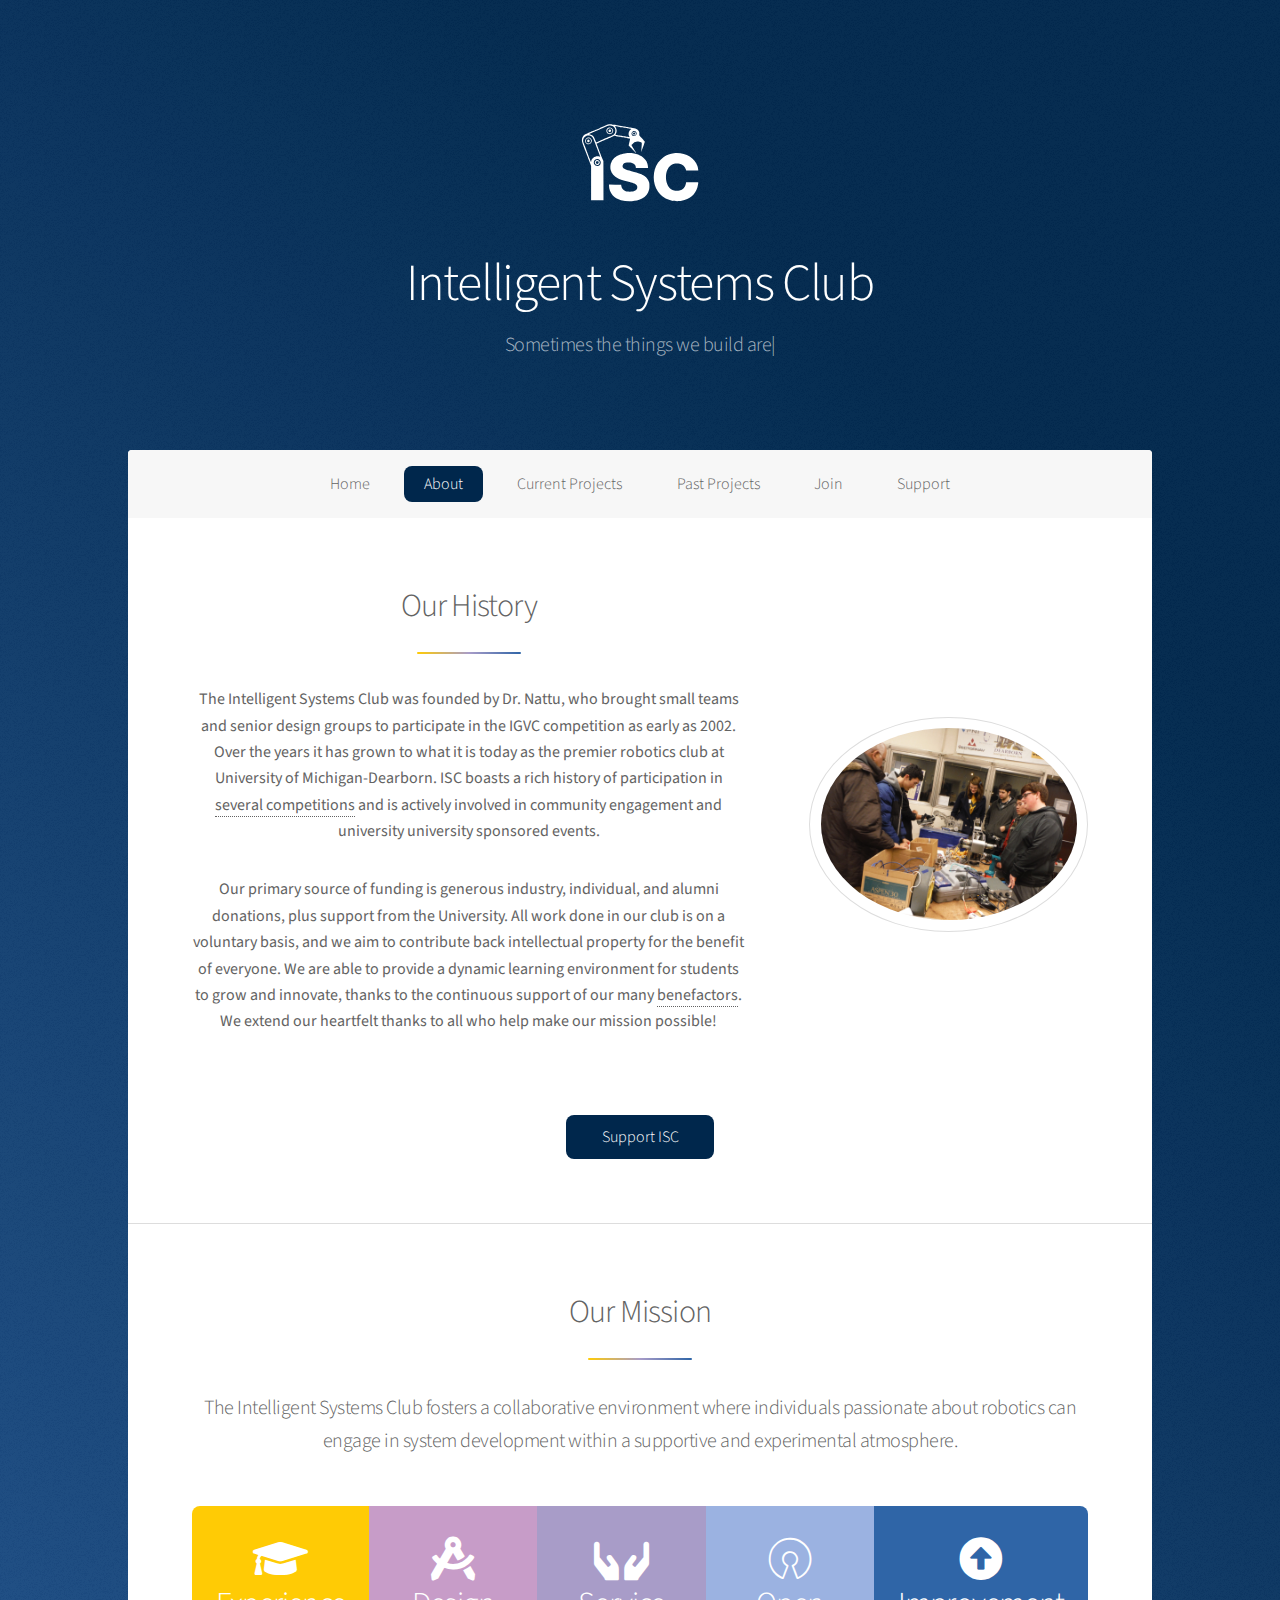
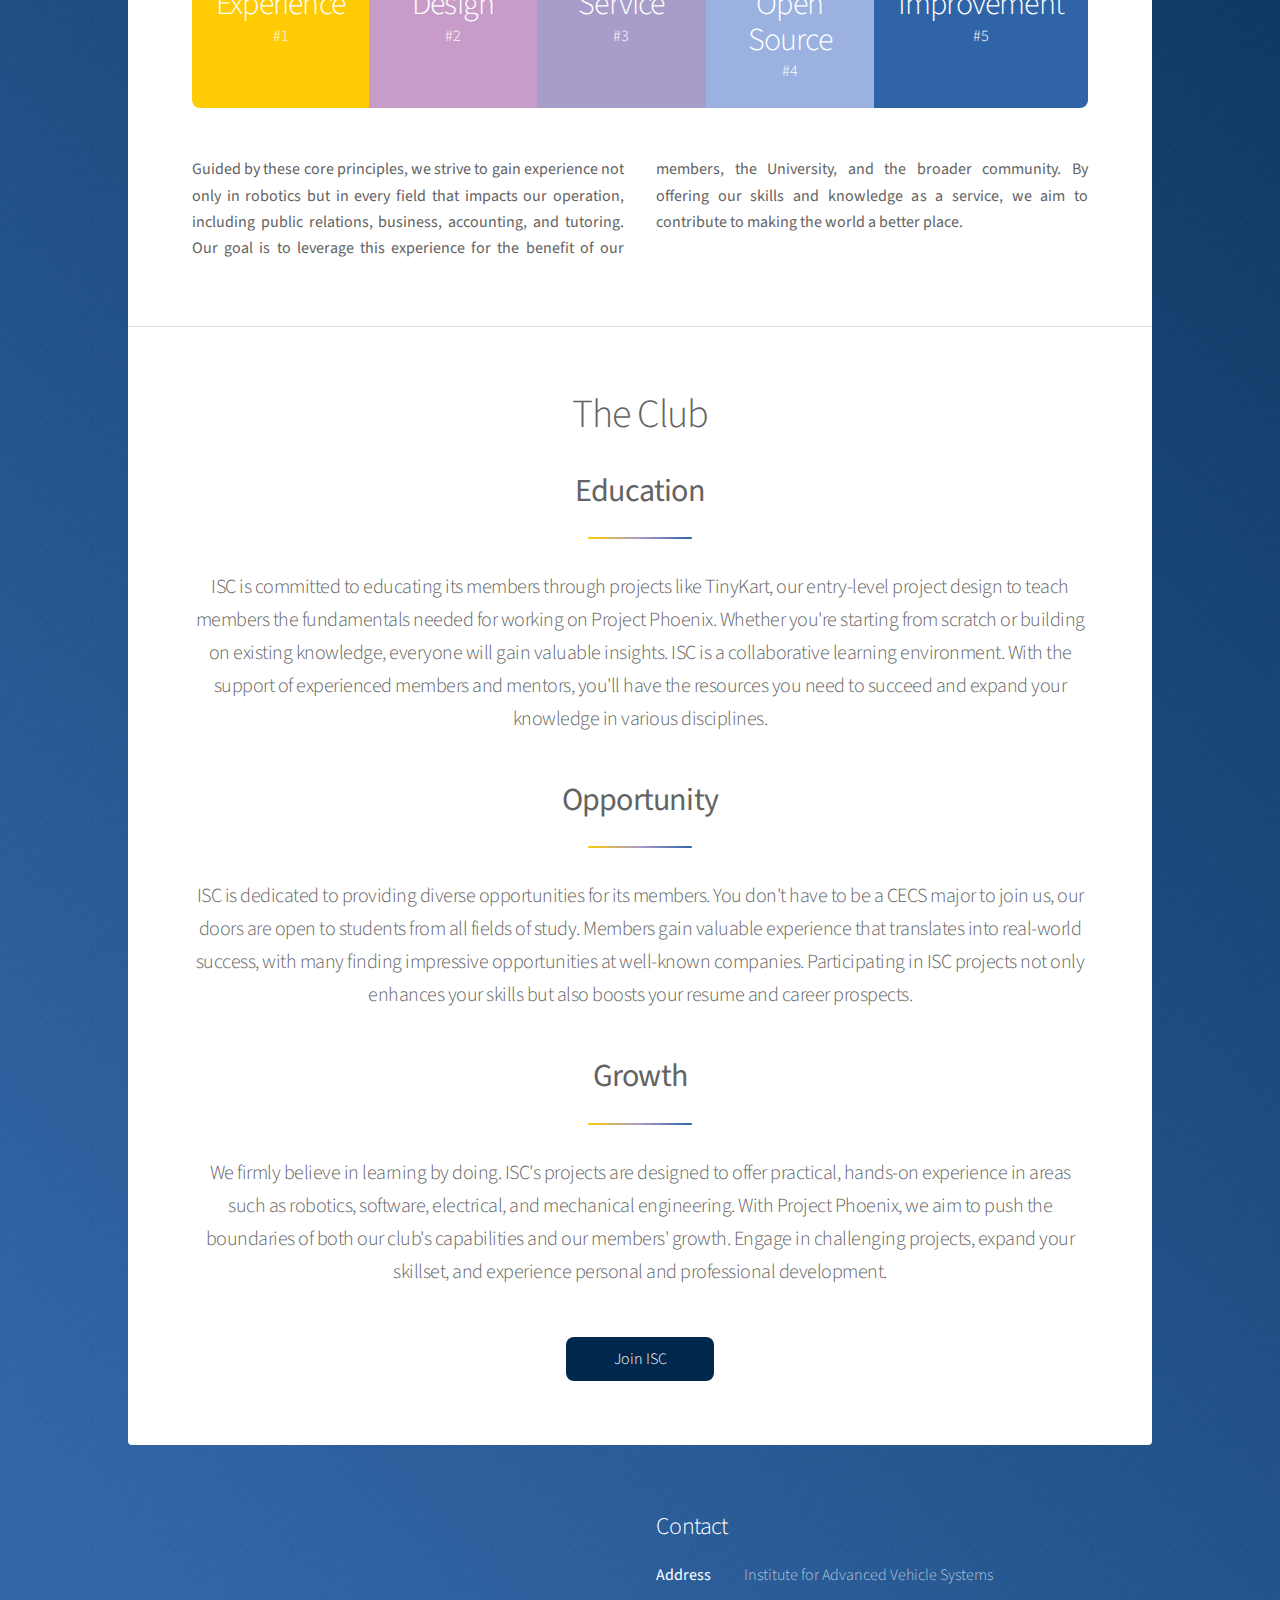
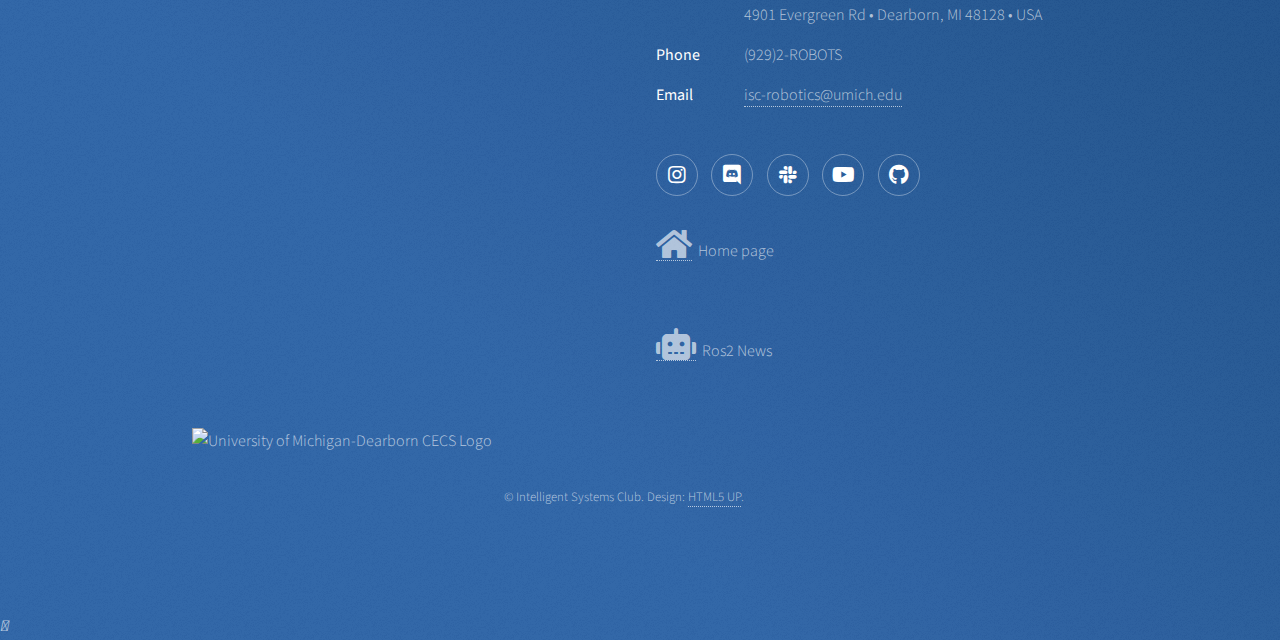
==== commit eb4afdf0: "update splash loop" ====
--- a/about.html
+++ b/about.html
@@ -41,33 +41,44 @@
 						<div class="spotlight">
 							<div class="content">
 								<header class="major">
-									<h2>History</h2>
+									<h2>Our History</h2>
 								</header>
+								<b>
 								<p>
-									The Intelligent Systems Club was originally founded by Dr. Nattu, who had small teams and senior design groups
-									participate in the IGVC competition as early as 2002. From there it grew to what it is today as the premier 
-									robotics club at University of Michigan-Dearborn. The Intelligent Systems Club has a long history of involvement
-									in several competitions. We also take part in many community involvement events, university sponsored events,
-									career fairs, freshman orientations, class talks, outreach events, and traditional club activities.
+									The Intelligent Systems Club was founded by Dr. Nattu, who brought small teams and senior design groups to
+									participate in the IGVC competition as early as 2002. Over the years it has grown to what it is today as the premier 
+									robotics club at University of Michigan-Dearborn. ISC boasts a rich history of participation in 
+									<a href="past-teams.html">several competitions</a> and is actively involved in community engagement and university
+									university sponsored events.
 								</p>
 								<p>
-									Our primary source of funding is kind industry, individual, and alumni donations, plus support from the University.
-									All work done in our club is on a voluntary basis, and we aim to contributed back intellectual property for the benefit of
-									everyone. We can continue providing an environment for students to learn and improve because of our many kind
-									supporters. Thank you very much.
+									Our primary source of funding is generous industry, individual, and alumni donations, plus support from the University.
+									All work done in our club is on a voluntary basis, and we aim to contribute back intellectual property for the benefit of
+									everyone. We are able to provide a dynamic learning environment for students to grow and innovate, thanks to the continuous 
+									support of our many <a href="sponsors.html">benefactors</a>. We extend our heartfelt thanks to all who help make our mission possible!
+									
+									
 								</p>
+							</b>
 							</div>
 							<span class="image"><img src="images/history.jpg" alt="ISC ELB 184B Room Photo" /></span>
 						</div>
+						<footer class="major">
+							<ul class="actions special">
+								
+								<li><a href="https://leadersandbest.umich.edu/find/#!/give/basket/fund/326936" class="button primary">Support ISC</a></li>
+							</ul>
+						</footer>
 					</section>
 				
 					<!-- Goals -->
 					<section id="purpose" class="main special">
 						<header class="major">
-							<h2>Core Purpose</h2>
+							<h2>Our Mission</h2>
 							<p>
-								The Intelligent Systems Club provides an environment for like-minded individuals enthusiastic
-								about robotics to engage in system development through a friendly and experimental atmosphere.
+								The Intelligent Systems Club fosters a collaborative environment where 
+								individuals passionate about robotics can engage in system development 
+								within a supportive and experimental atmosphere.
 							</p>
 						</header>
 						<ul class="statistics">
@@ -93,19 +104,58 @@
 							</li>
 						</ul>
 						<p class="content">
-							Following these core principals we aim to gain experience not just in robotics, but in all other fields and aspects which concern our operation.
-							Including, but not limited to, public relations, business, accounting, tutoring. We aim to use this experience for the benefit of our members,
-							the University, and our community at large. We strive to provide this as a service to all in hopes that we can make the world a better place.
+							<b>
+								Guided by these core principles, we strive to gain experience 
+								not only in robotics but in every field that impacts our 
+								operation, including public relations, business, accounting, 
+								and tutoring. Our goal is to leverage this experience for the 
+								benefit of our members, the University, and the broader 
+								community. By offering our skills and knowledge as a service, 
+								we aim to contribute to making the world a better place.</b>
 						</p>
-						<footer class="major">
-							<ul class="actions special">
-								<li><a href="join.html" class="button primary">Join</a></li>
-								<li><a href="https://leadersandbest.umich.edu/find/#!/give/basket/fund/326936" class="button primary">Support</a></li>
-							</ul>
-						</footer>
+						
 					</section>
 
-				</div>
+				<!-- The Club -->
+				<section id="purpose" class="main special">
+					<header class="major">
+						<h1>The Club</h1>
+						<h2><b>Education</b></h2>
+						<p> ISC is committed to educating its members through projects 
+							like TinyKart, our entry-level project design to teach members
+							the fundamentals needed for working on Project Phoenix.
+							Whether you're starting from scratch or building on existing 
+							knowledge, everyone will gain valuable insights. ISC is a  
+							collaborative learning environment. With the support of 
+							experienced members and mentors, you'll have the resources you 
+							need to succeed and expand your knowledge in various disciplines. </p>
+						<h2><b>Opportunity</b></h2>
+						<p> ISC is dedicated to providing diverse opportunities for its members. 
+							You don't have to be a CECS major to join us, our doors are open to 
+							students from all fields of study. Members gain valuable experience 
+							that translates into real-world success, with many finding impressive 
+							opportunities at well-known companies. Participating in ISC projects 
+							not only enhances your skills but also boosts your resume and career 
+							prospects. </p>
+						<h2><b>Growth</b></h2>
+						<p> We firmly believe in learning by doing. ISC's projects are designed 
+							to offer practical, hands-on experience in areas such as robotics, 
+							software, electrical, and mechanical engineering. With Project Phoenix, 
+							we aim to push the boundaries of both our club's capabilities and our 
+							members' growth. Engage in challenging projects, expand your skillset, 
+							and experience personal and professional development. </p>
+					</header>
+					
+					
+					<footer class="major">
+						<ul class="actions special">
+							<li><a href="join.html" class="button primary">Join ISC</a></li>
+							
+						</ul>
+					</footer>
+				</section>
+
+			</div>
 
 			<!-- Footer -->
 			<footer id="footer">
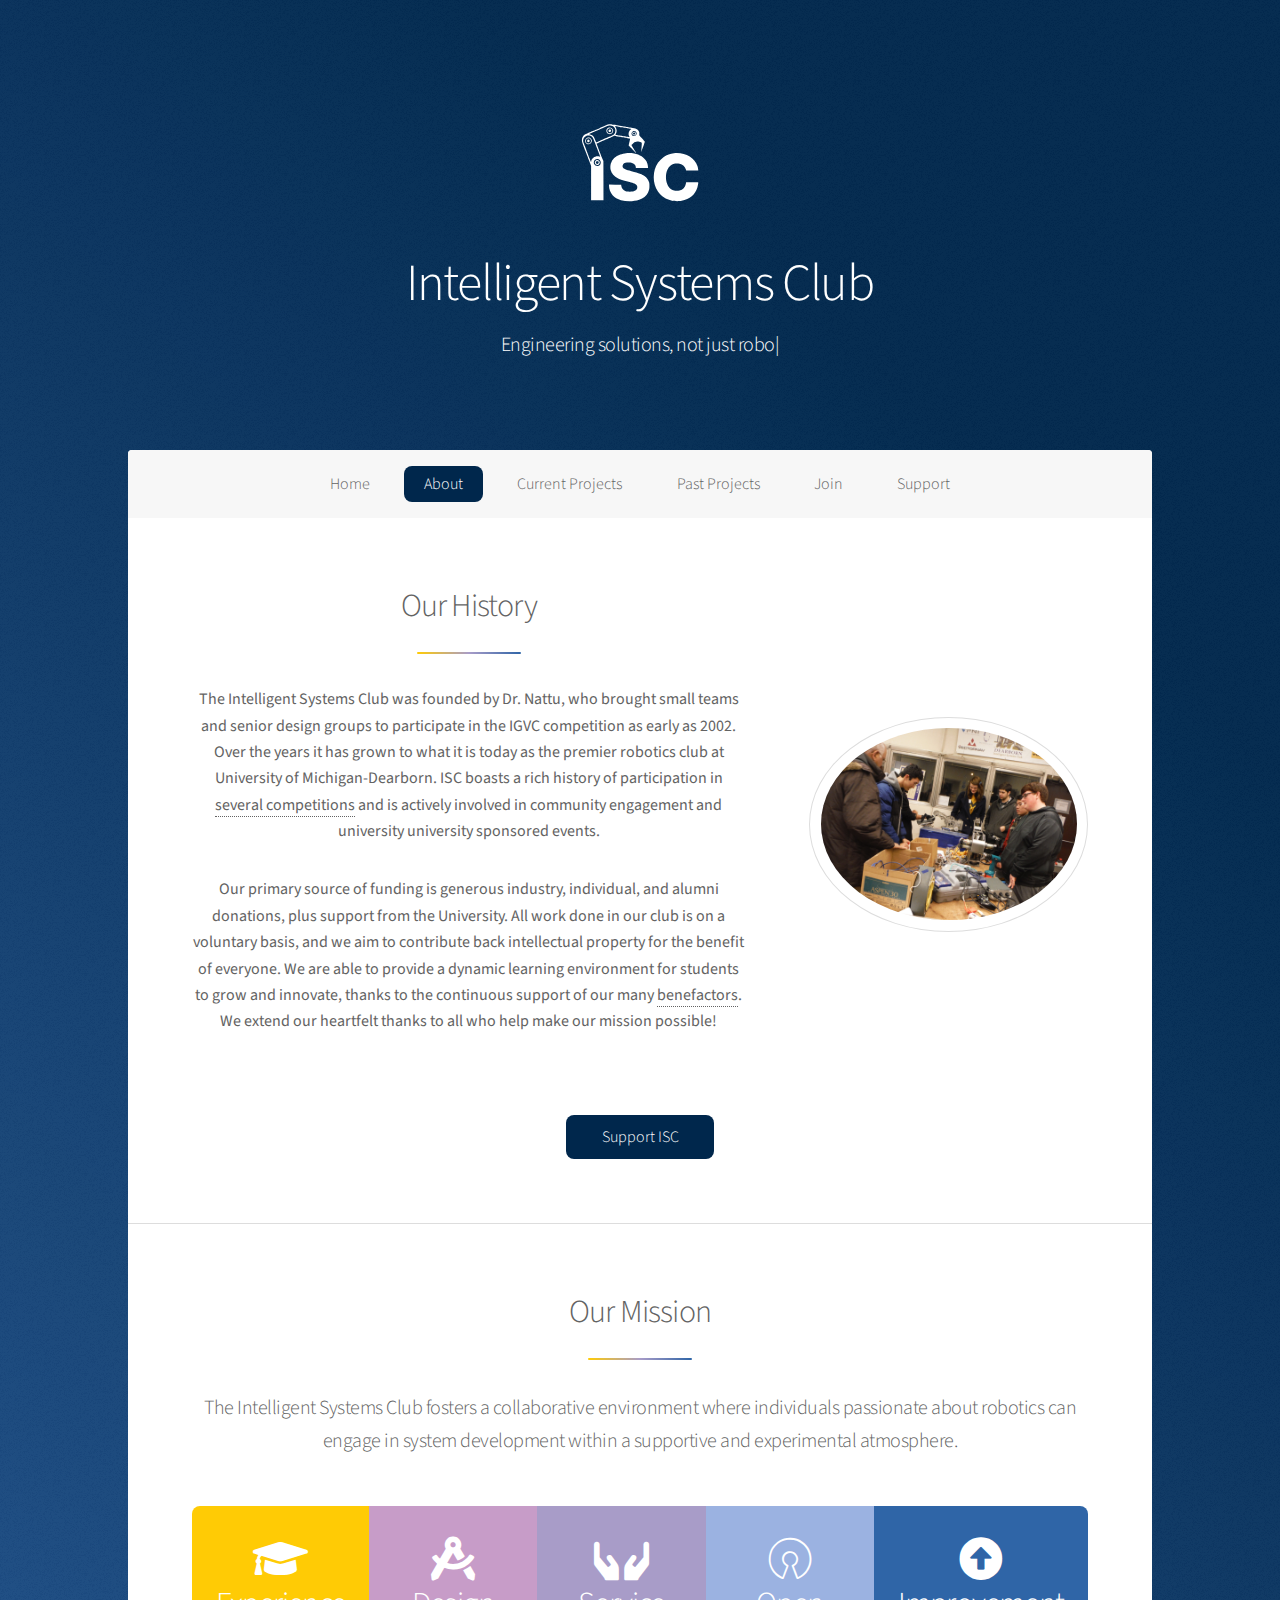
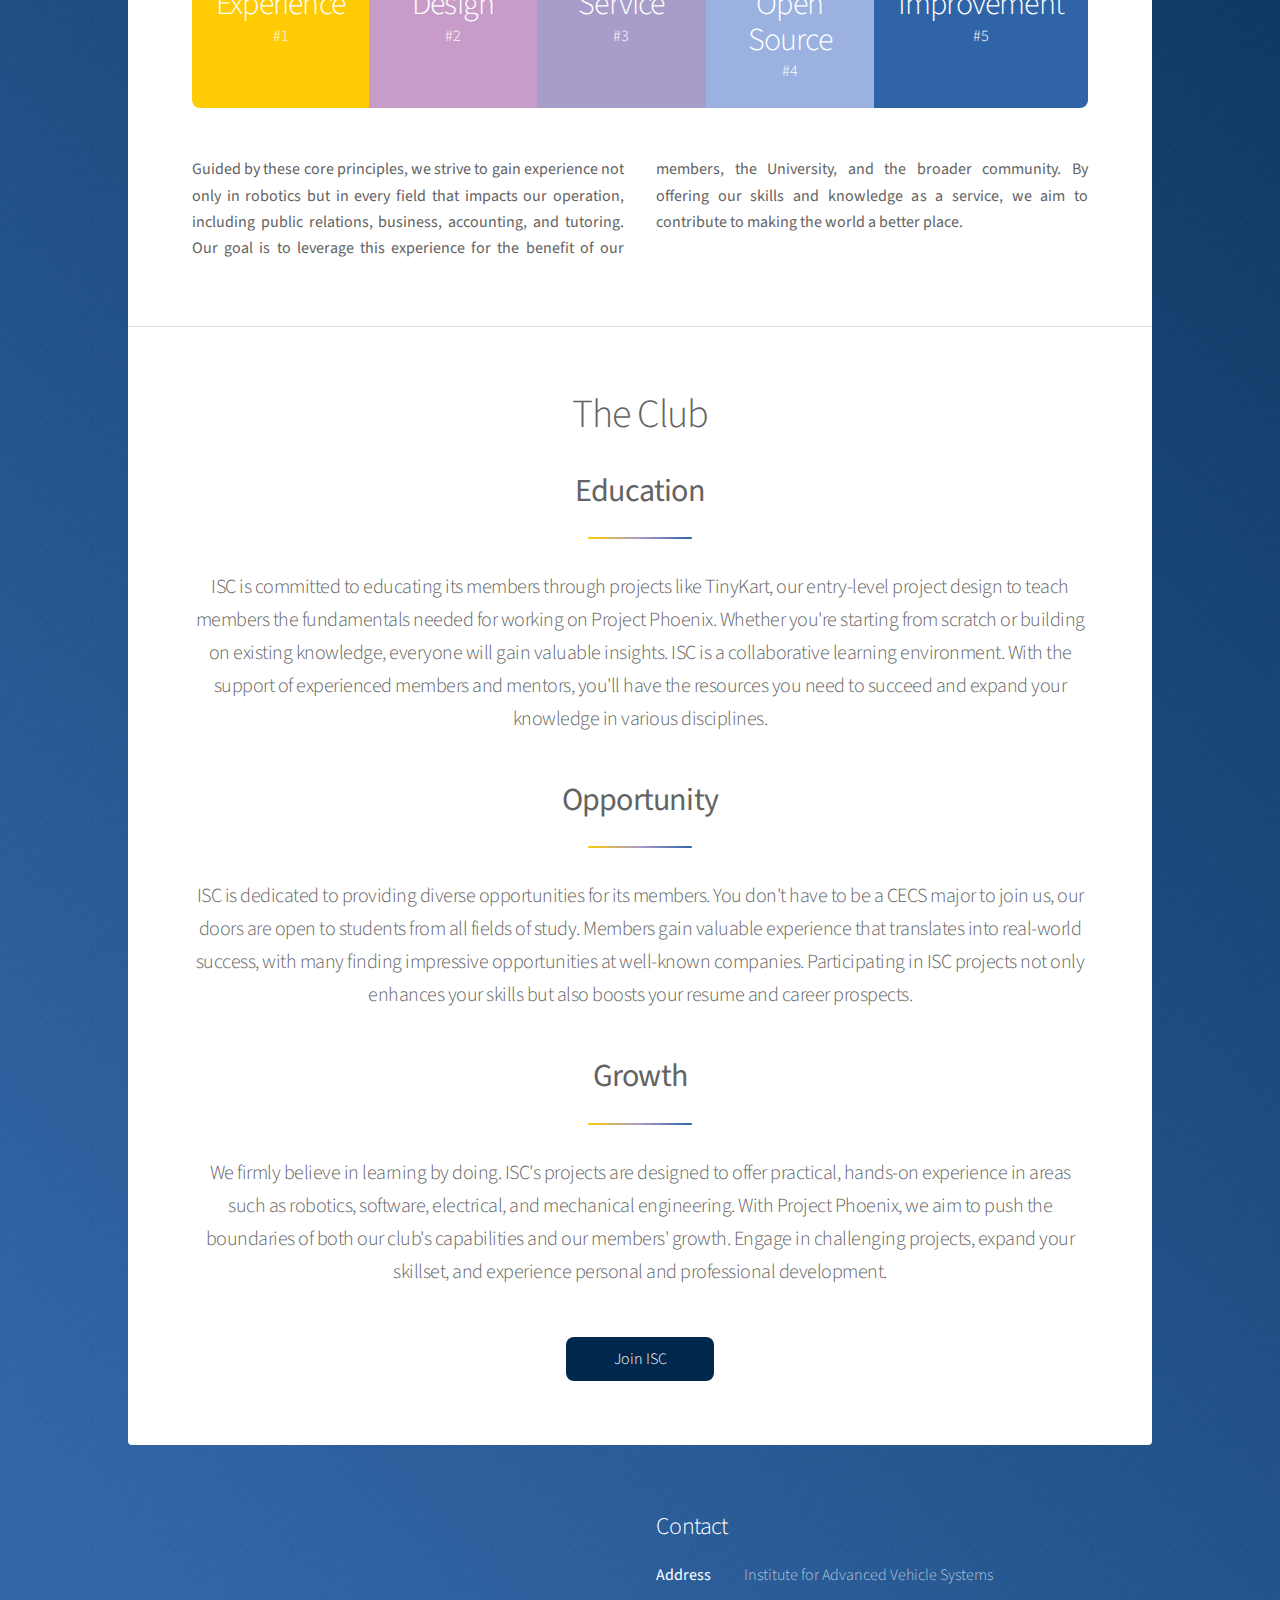
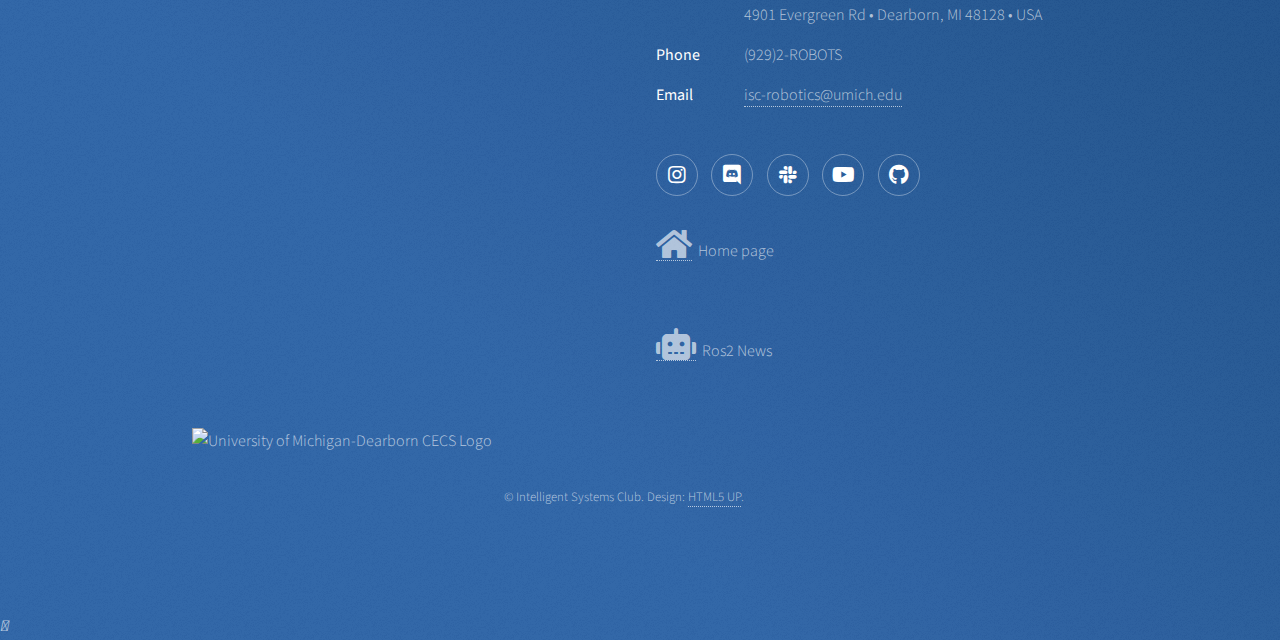
==== commit 14edf8b8: "Merge branch 'main' of https://github.com/Derek-Servin/iscumd.github.io" ====
--- a/about.html
+++ b/about.html
@@ -12,6 +12,15 @@
 
 		<!-- Wrapper -->
 		<div id="wrapper">
+			<!-- The sliding background images -->
+			<div class="slideshow-container">
+				<div class="slideshow">					
+					<div class="slide" style="background-image: url('images/Evan.jpg');"></div>
+					<div class="slide" style="background-image: url('images/yeti_squad.jpg');"></div>
+					<div class="slide" style="background-image: url('images/team_arms.jpg');"></div>
+					<div class="slide" style="background-image: url('images/Phoenix.jpg');"></div>
+				</div>
+			</div>
 
 				<!-- Header -->
 				<header id="header" class="alt">
--- a/sass/bin/main.css
+++ b/sass/bin/main.css
@@ -2309,6 +2309,58 @@
   margin-right: auto;
 }
 
+ /* Position and size for the slideshow container */
+ .slideshow-container {
+  position: absolute;
+  width: 100%;
+  height: 100%;
+  top: 0;
+  left: 0;
+  z-index: -1; /* Places the slideshow behind the text */
+  overflow: hidden;
+}
+
+/* Keyframes for the sliding animation */
+@keyframes slideAnimation {
+  0% { opacity: 0; }
+  20% { opacity: 0.5; }
+  25% { opacity: 0; }
+  100% { opacity: 0; }
+}
+
+/* Delay the start of each slide */
+.slide:nth-child(1) { animation-delay: 0s; }
+.slide:nth-child(2) { animation-delay: 6s; }
+.slide:nth-child(3) { animation-delay: 12s; }
+.slide:nth-child(4) { animation-delay: 18s; }
+
+/* Styling for the header content */
+header.alt {
+    position: relative;
+    text-align: center;
+    padding: 50px 20px;
+    color: white;
+}
+
+ /* Common style for all slides */
+ .slide {
+  position: absolute;
+  width: 100%;
+  height: 100%;
+  background-size: cover;
+  background-position: center;
+  opacity: 0;
+  transition: opacity 2s ease-in-out;
+  animation: slideAnimation 24s infinite; /* 4 slides, 4s each */
+}
+
+.slideshow {
+  width: 100%;
+  height: 100%;
+  position: relative;
+}
+
+
 footer.major {
   margin-top: 3em;
 }
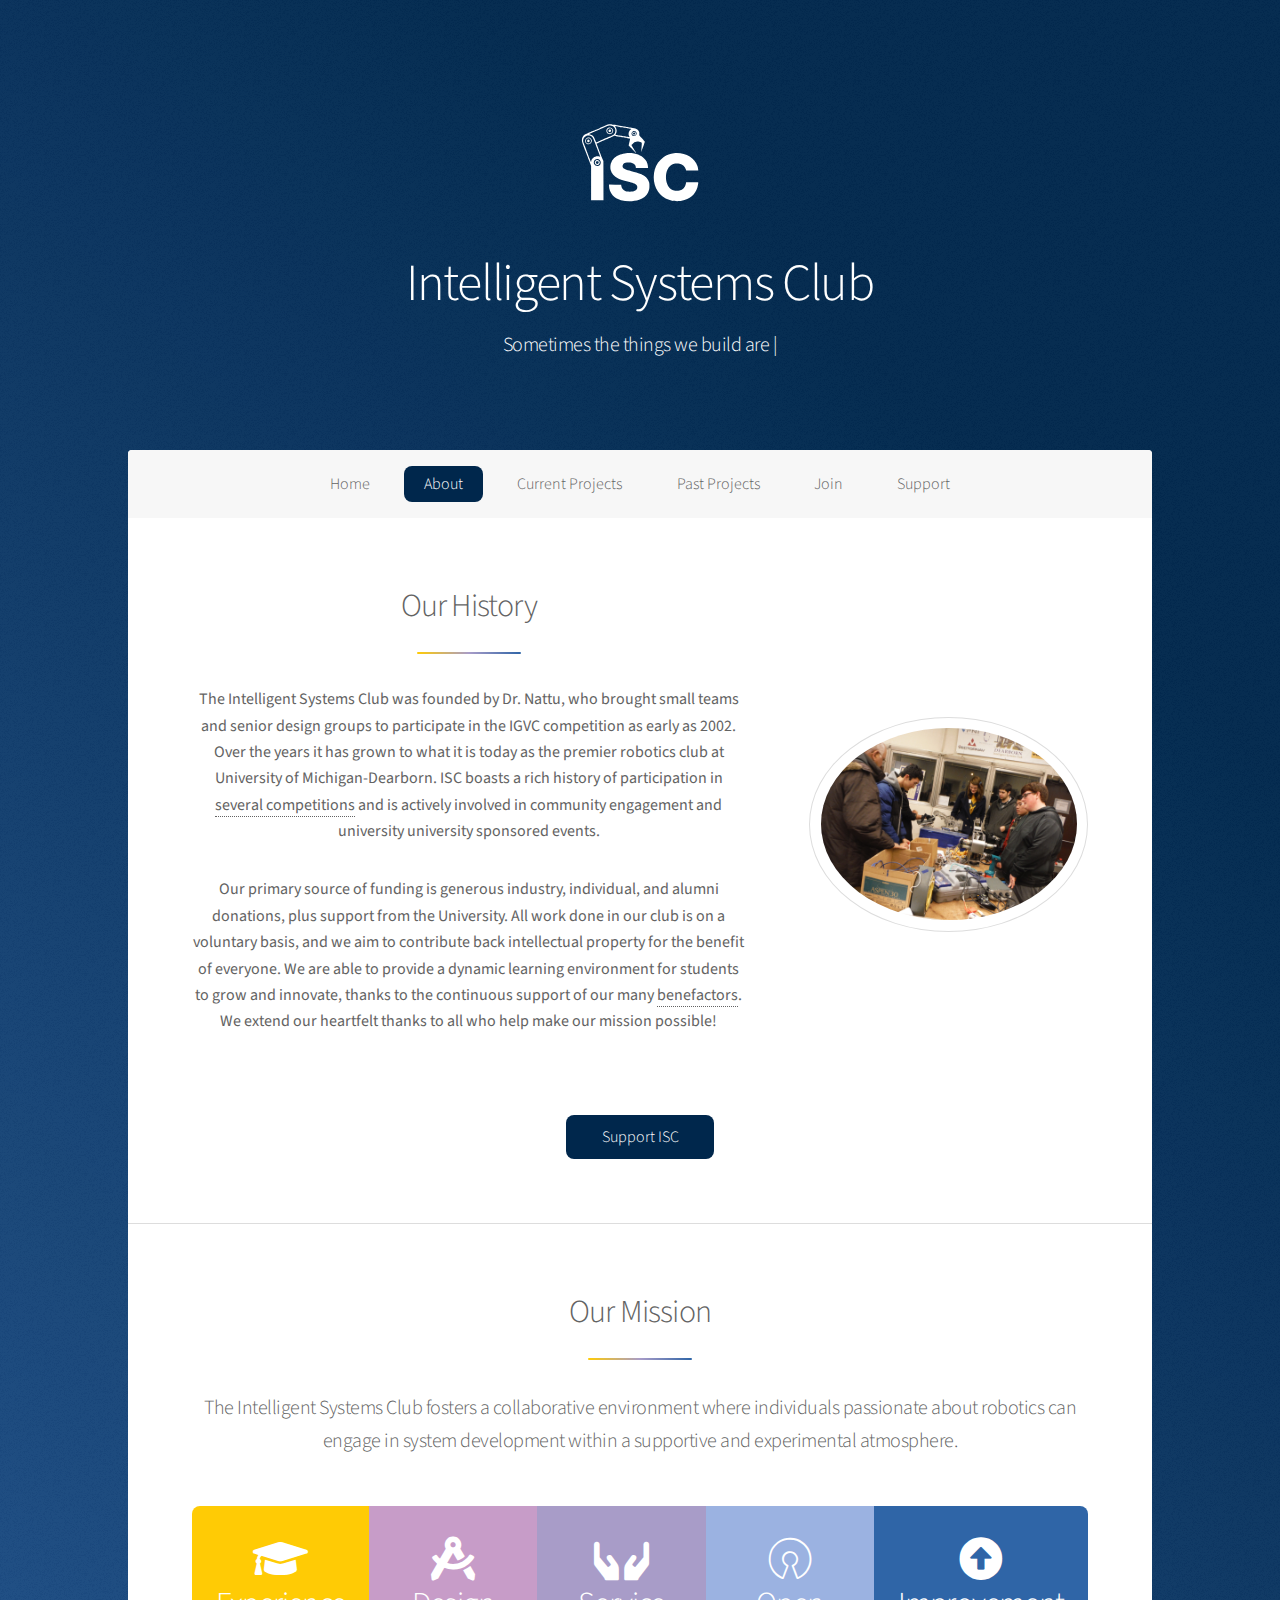
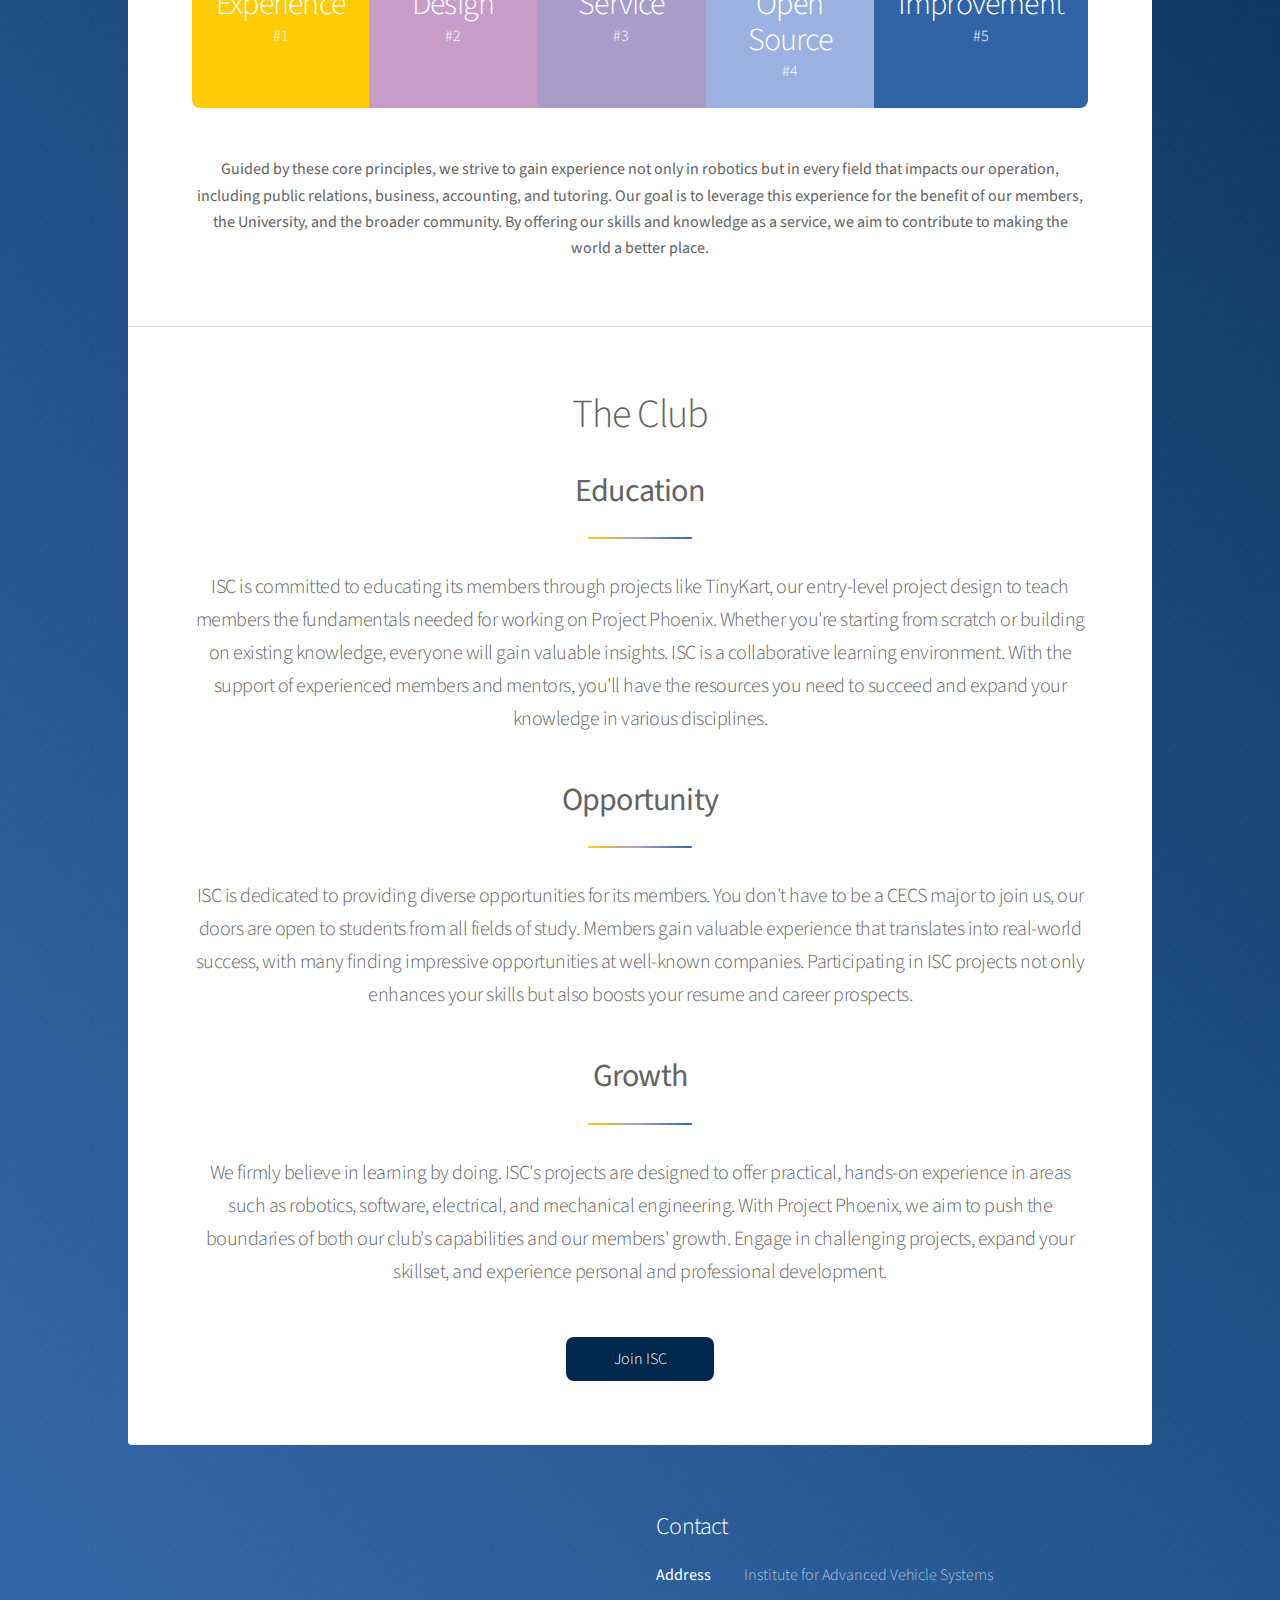
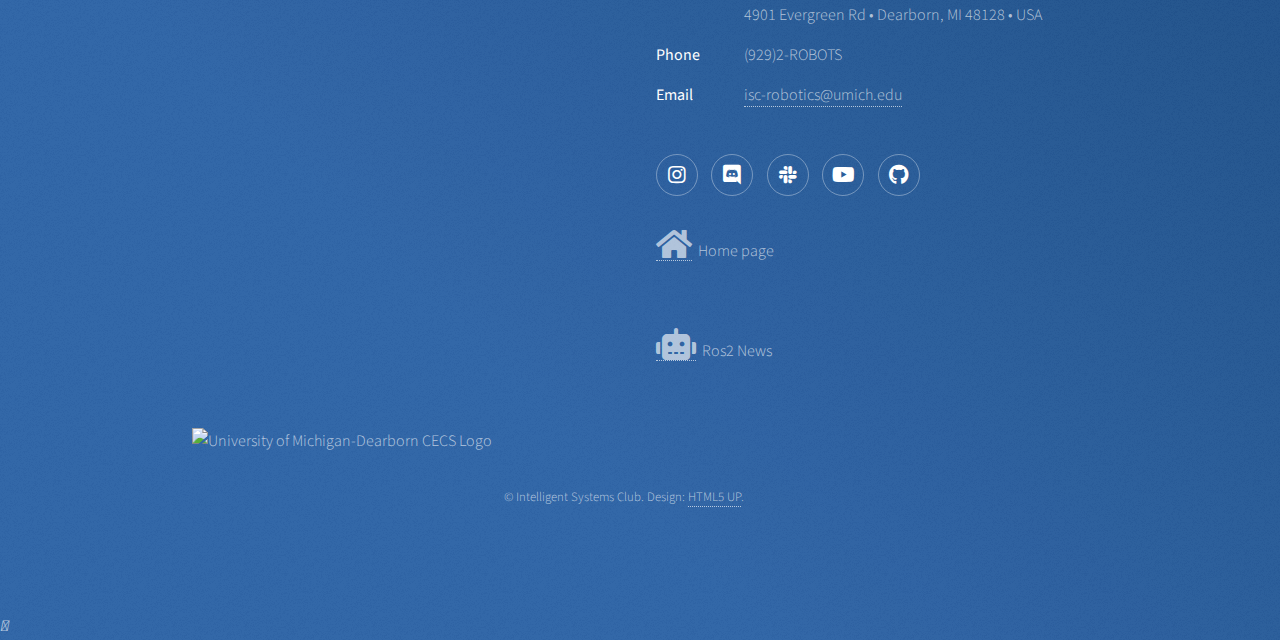
==== commit e0bcf052: "mobile-adjustments" ====
--- a/about.html
+++ b/about.html
@@ -112,7 +112,7 @@
 								<strong>Improvement</strong> #5
 							</li>
 						</ul>
-						<p class="content">
+						<p>
 							<b>
 								Guided by these core principles, we strive to gain experience 
 								not only in robotics but in every field that impacts our 
@@ -170,7 +170,18 @@
 			<footer id="footer">
 				<section>
 					<dl class="alt">
-						<iframe src="https://calendar.google.com/calendar/embed?height=400&amp;wkst=1&amp;bgcolor=%23ffffff&amp;ctz=America%2FNew_York&amp;src=aXNjLXJvYm90aWNzQHVtaWNoLmVkdQ&amp;src=YWRkcmVzc2Jvb2sjY29udGFjdHNAZ3JvdXAudi5jYWxlbmRhci5nb29nbGUuY29t&amp;src=ZW4udXNhI2hvbGlkYXlAZ3JvdXAudi5jYWxlbmRhci5nb29nbGUuY29t&amp;color=%23039BE5&amp;color=%2333B679&amp;color=%230B8043&amp;showTitle=0&amp;showNav=0&amp;showDate=0&amp;showPrint=0&amp;showTabs=0&amp;showCalendars=0&amp;showTz=1&amp;mode=AGENDA" style="border-width:0" width="400" height="400" frameborder="0" scrolling="no"></iframe>
+						<div class="calendar-container">
+						
+							<iframe
+							src="https://calendar.google.com/calendar/embed?height=400&amp;wkst=1&amp;bgcolor=%23ffffff&amp;ctz=America%2FNew_York&amp;src=aXNjLXJvYm90aWNzQHVtaWNoLmVkdQ&amp;src=YWRkcmVzc2Jvb2sjY29udGFjdHNAZ3JvdXAudi5jYWxlbmRhci5nb29nbGUuY29t&amp;src=ZW4udXNhI2hvbGlkYXlAZ3JvdXAudi5jYWxlbmRhci5nb29nbGUuY29t&amp;color=%23039BE5&amp;color=%2333B679&amp;color=%230B8043&amp;showTitle=0&amp;showNav=0&amp;showDate=0&amp;showPrint=0&amp;showTabs=0&amp;showCalendars=0&amp;showTz=1&amp;mode=AGENDA"
+							style="border-width:0"
+							width="400"
+							height="400"
+							frameborder="0"
+							scrolling="no"
+						  ></iframe>
+						
+						</div>
 					</dl>
 				</section>
 				<section>
--- a/sass/bin/main.css
+++ b/sass/bin/main.css
@@ -2089,6 +2089,39 @@
   width: 100%;
 }
 
+/* Ensure the container is displayed properly */
+.image-container {
+  display: flex; /* Use flexbox for better control */
+  flex-wrap: wrap; /* Allow images to wrap on smaller screens */
+  justify-content: center; /* Center images horizontally */
+  gap: 20px; /* Add some space between images */
+}
+
+.image-wrapper {
+  width: 100%; /* Full width by default */
+  max-width: 400px; /* Maximum width of image container */
+  height: auto; /* Maintain aspect ratio */
+}
+
+.image-wrapper img {
+  width: 100%; /* Make image fill the container */
+  height: auto; /* Maintain aspect ratio */
+  display: block; /* Prevent image from stretching */
+  object-fit: cover; /* Ensure images cover their container */
+}
+
+/* Responsive adjustments */
+@media only screen and (max-width: 768px) {
+  .image-container {
+    flex-direction: column; /* Stack images vertically on smaller screens */
+    align-items: center; /* Center images vertically */
+  }
+  .image-wrapper {
+    max-width: 70%; /* Adjust width for smaller screens */
+  }
+}
+
+
 /* List */
 ol {
   list-style: decimal;
@@ -3256,6 +3289,33 @@
   }
 }
 
+
+
+ /* Ensure the container takes up the necessary space */
+ .calendar-container {
+  width: 400px; /* Default width */
+  height: 400px; /* Default height */
+  max-width: 100%; /* Make sure it doesn't overflow */
+  margin: 0 auto; /* Center the container */
+}
+
+.calendar-container iframe {
+  width: 100%; /* Make iframe take full width of its container */
+  height: 100%; /* Make iframe take full height of its container */
+}
+
+/* Mobile styles */
+@media only screen and (max-width: 768px) { /* Adjust breakpoint as needed */
+  .calendar-container {
+    width: 50vw; /* 70% of the viewport width */
+    height: auto; /* Adjust height to maintain aspect ratio */
+  }
+
+  .calendar-container iframe {
+    height: 400px; /* Set a fixed height or adjust as needed */
+  }
+}
+
 /* Wrapper */
 #wrapper {
   width: 64em;
